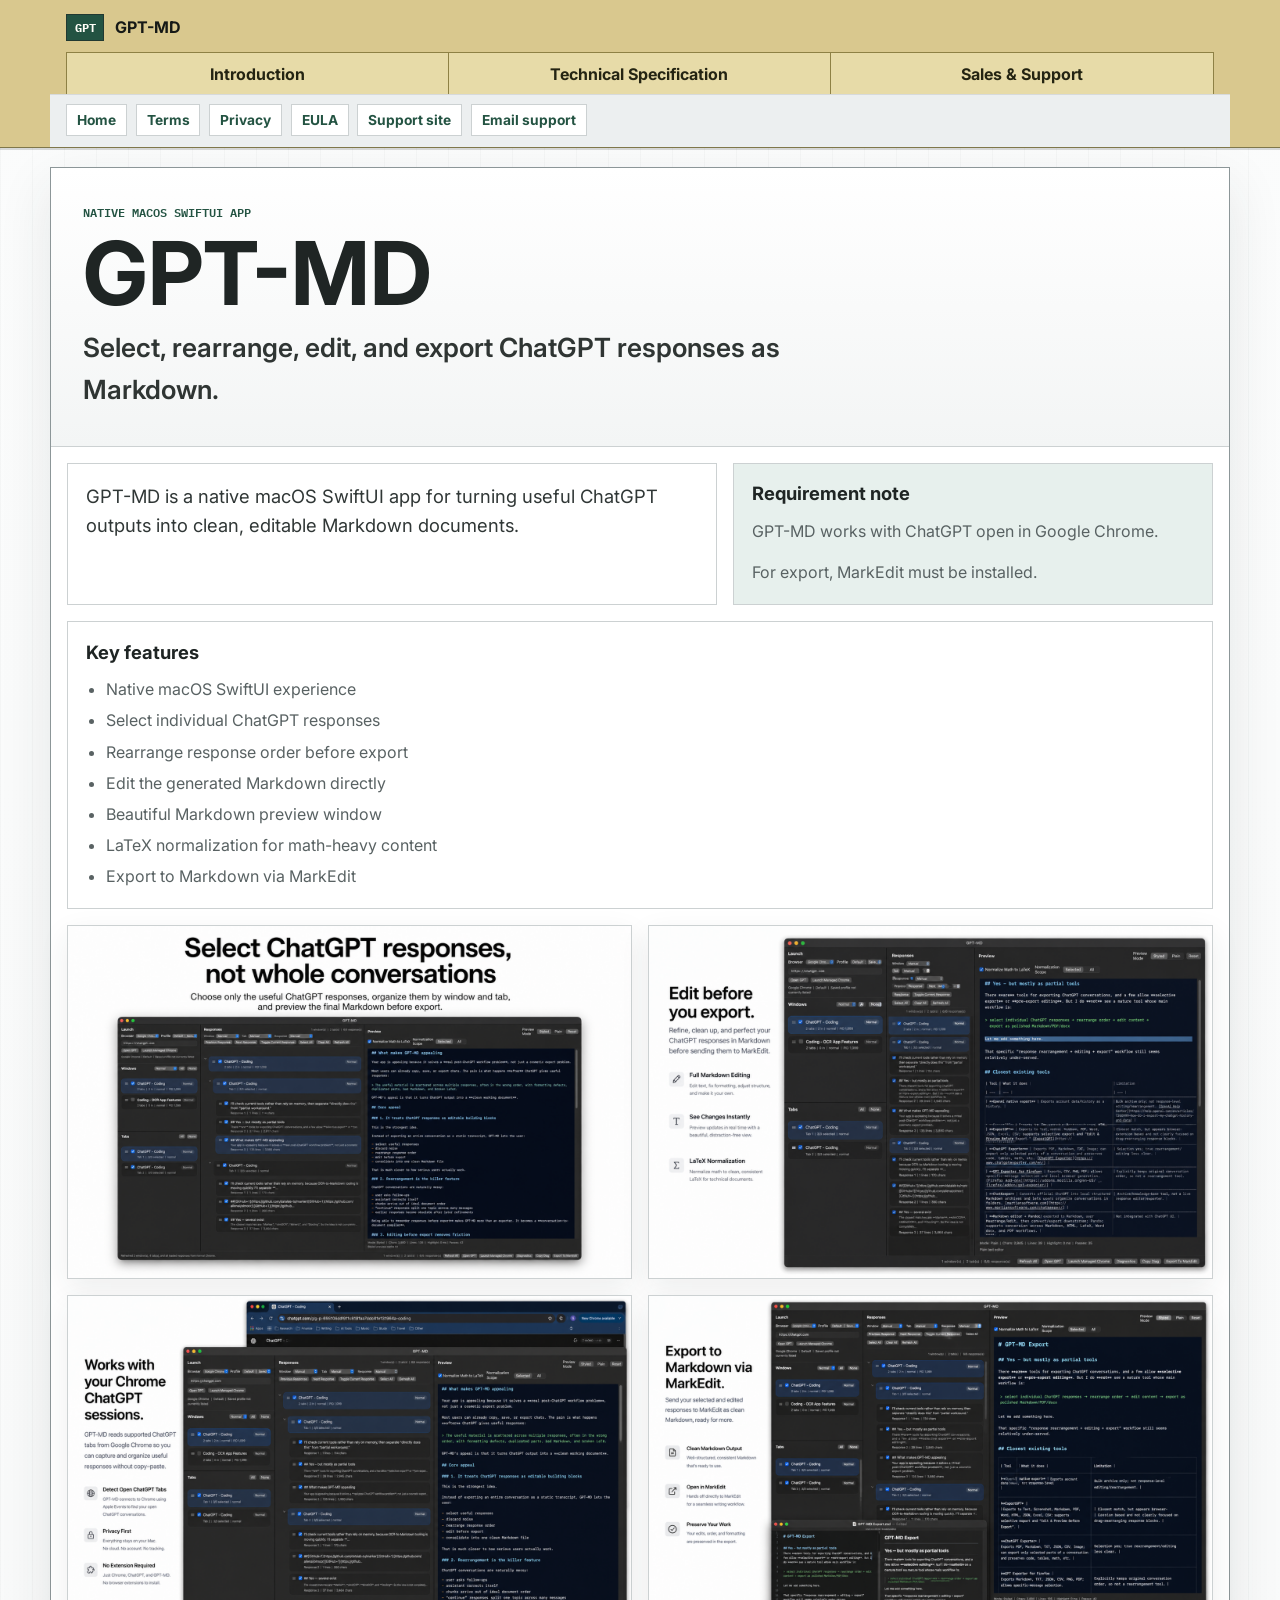
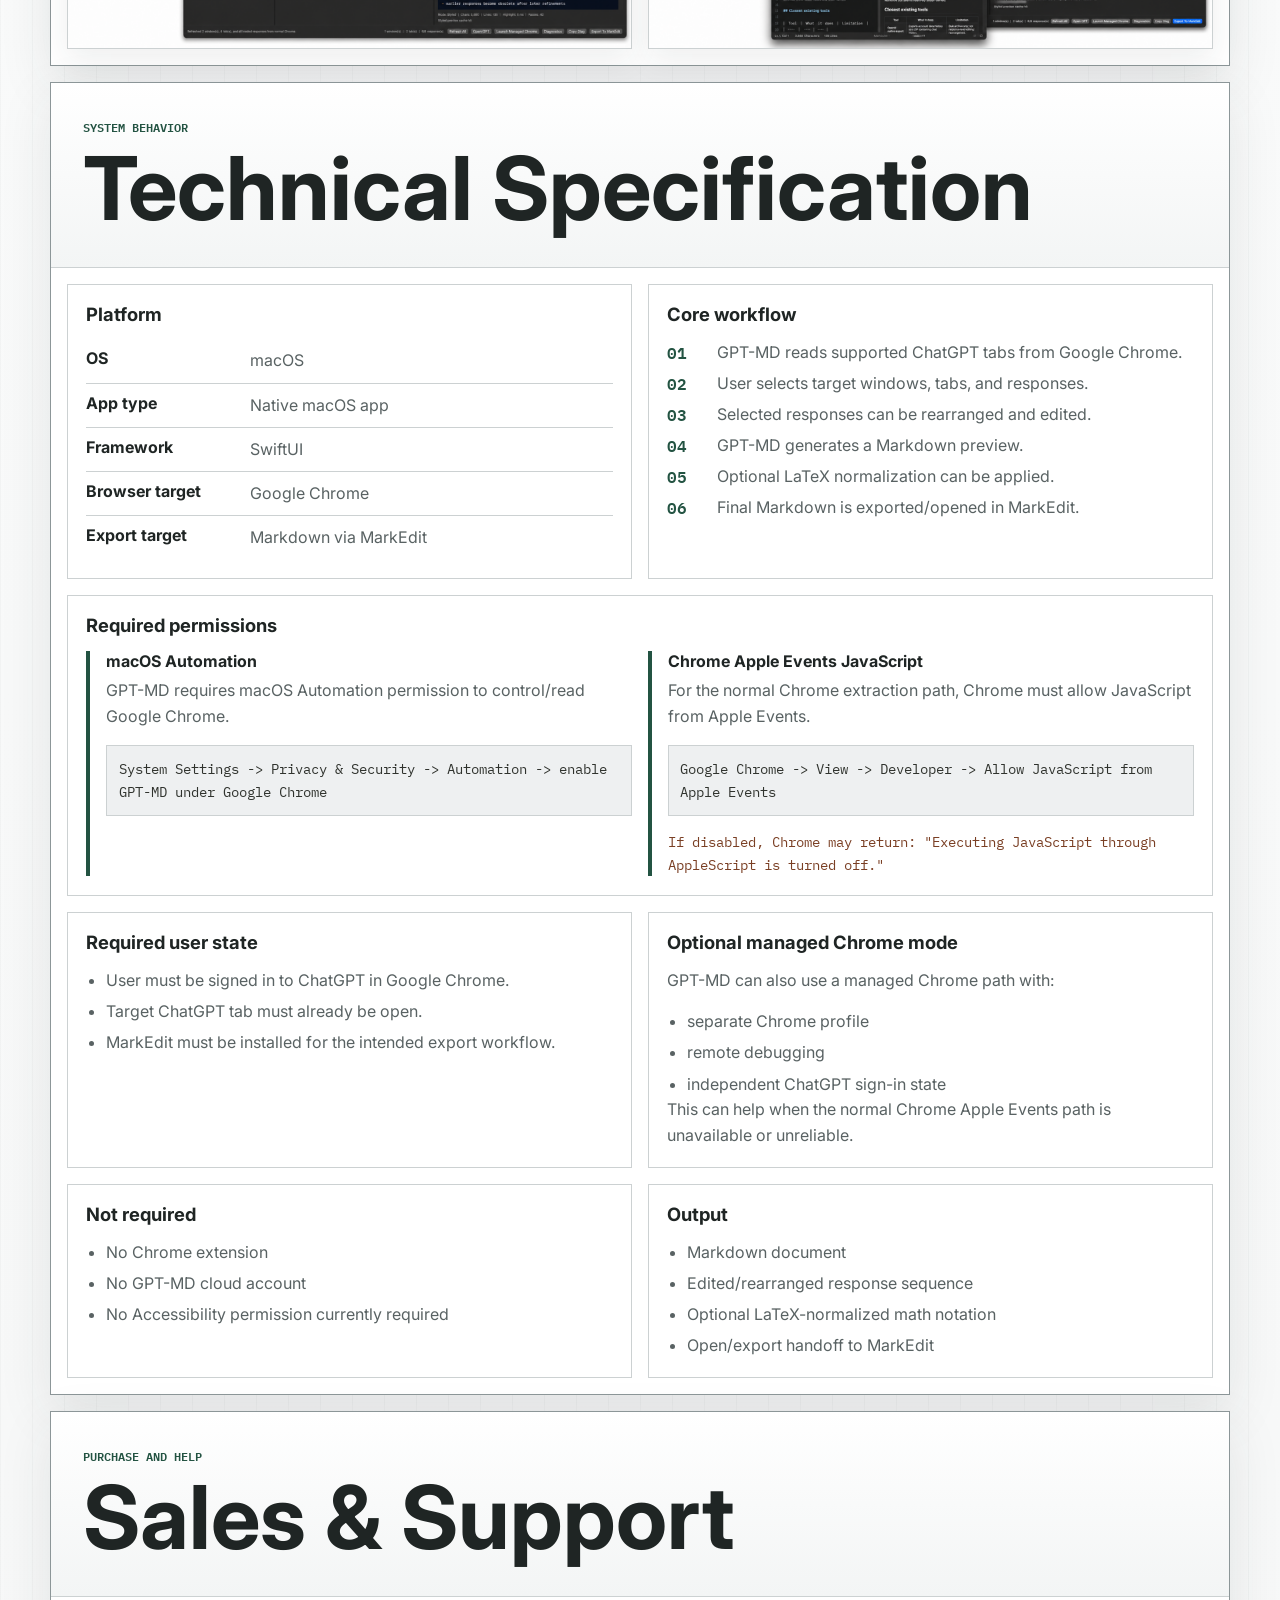
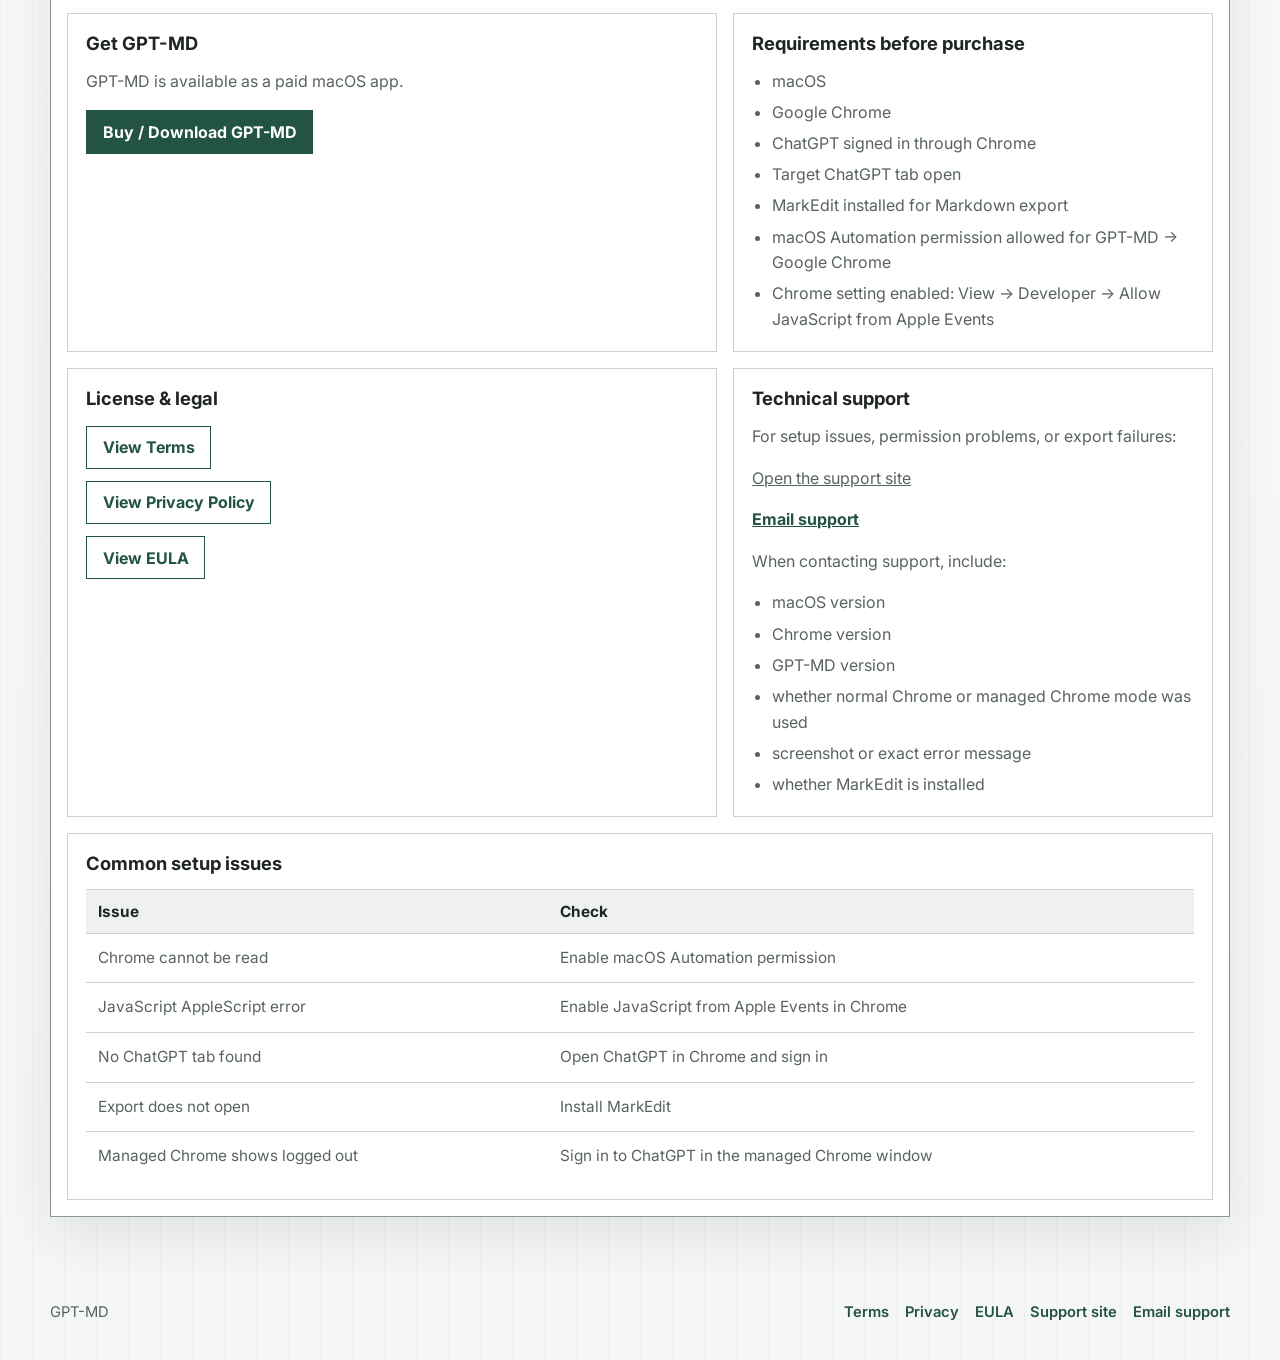
==== index.html @ e32ceebc "Hide support email text and link support site" ====
<!doctype html>
<html lang="en">
<head>
  <meta charset="utf-8">
  <meta name="viewport" content="width=device-width, initial-scale=1">
  <title>GPT-MD | ChatGPT responses to Markdown</title>
  <meta
    name="description"
    content="GPT-MD is a native macOS SwiftUI app for selecting, rearranging, editing, previewing, and exporting ChatGPT responses as Markdown."
  >
  <meta property="og:title" content="GPT-MD">
  <meta property="og:description" content="Select, rearrange, edit, and export ChatGPT responses as Markdown.">
  <meta property="og:type" content="website">
  <link rel="icon" type="image/png" href="./favicon.png?v=20260423a">
  <link rel="preconnect" href="https://fonts.googleapis.com">
  <link rel="preconnect" href="https://fonts.gstatic.com" crossorigin>
  <link
    href="https://fonts.googleapis.com/css2?family=IBM+Plex+Mono:wght@400;500;600&family=Inter:wght@400;500;600;700&display=swap"
    rel="stylesheet"
  >
  <link rel="stylesheet" href="./site.css">
</head>
<body>
  <a class="skip-link" href="#content">Skip to content</a>

  <header class="site-header">
    <a class="brand" href="./index.html" target="_blank" rel="noreferrer" aria-label="GPT-MD home">
      <span class="brand-mark">GPT</span>
      <span>GPT-MD</span>
    </a>
    <nav class="tabs" aria-label="Primary">
      <a href="#introduction">Introduction</a>
      <a href="#technical-specification">Technical Specification</a>
      <a href="#sales-support">Sales &amp; Support</a>
    </nav>
    <nav class="page-nav" aria-label="All pages">
      <a href="./index.html" target="_blank" rel="noreferrer">Home</a>
      <a href="./terms.html" target="_blank" rel="noreferrer">Terms</a>
      <a href="./privacy.html" target="_blank" rel="noreferrer">Privacy</a>
      <a href="./eula.html" target="_blank" rel="noreferrer">EULA</a>
      <a href="https://medschooloutsider-support.vercel.app" target="_blank" rel="noreferrer">Support site</a>
      <a href="mailto:worldpresident1030@gmail.com" target="_blank" rel="noreferrer">Email support</a>
    </nav>
  </header>

  <main id="content" class="catalog-shell">
    <section class="tab-panel intro-panel" id="introduction" aria-labelledby="intro-title">
      <div class="panel-header">
        <p class="kicker">Native macOS SwiftUI app</p>
        <h1 id="intro-title">GPT-MD</h1>
        <p class="subtitle">Select, rearrange, edit, and export ChatGPT responses as Markdown.</p>
      </div>

      <div class="intro-grid">
        <article class="summary-card">
          <p>
            GPT-MD is a native macOS SwiftUI app for turning useful ChatGPT outputs into clean,
            editable Markdown documents.
          </p>
        </article>

        <article class="requirements-card">
          <h2>Requirement note</h2>
          <p>GPT-MD works with ChatGPT open in Google Chrome.</p>
          <p>For export, MarkEdit must be installed.</p>
        </article>
      </div>

      <section class="feature-list" aria-label="Key features">
        <h2>Key features</h2>
        <ul>
          <li>Native macOS SwiftUI experience</li>
          <li>Select individual ChatGPT responses</li>
          <li>Rearrange response order before export</li>
          <li>Edit the generated Markdown directly</li>
          <li>Beautiful Markdown preview window</li>
          <li>LaTeX normalization for math-heavy content</li>
          <li>Export to Markdown via MarkEdit</li>
        </ul>
      </section>

      <section class="gallery-strip" aria-label="GPT-MD image gallery">
        <img src="./site-assets/gallery/gpt-md/01-select-chatgpt-responses.png" alt="GPT-MD selecting ChatGPT responses and previewing Markdown.">
        <img src="./site-assets/gallery/gpt-md/02-edit-before-export.png" alt="GPT-MD editing Markdown before export.">
        <img src="./site-assets/gallery/gpt-md/03-chrome-chatgpt-sessions.png" alt="GPT-MD working with Chrome ChatGPT sessions.">
        <img src="./site-assets/gallery/gpt-md/04-export-to-markedit.png" alt="GPT-MD exporting Markdown to MarkEdit.">
      </section>
    </section>

    <section class="tab-panel" id="technical-specification" aria-labelledby="spec-title">
      <div class="panel-header compact">
        <p class="kicker">System behavior</p>
        <h1 id="spec-title">Technical Specification</h1>
      </div>

      <div class="spec-layout">
        <section class="spec-box">
          <h2>Platform</h2>
          <dl class="spec-table">
            <div><dt>OS</dt><dd>macOS</dd></div>
            <div><dt>App type</dt><dd>Native macOS app</dd></div>
            <div><dt>Framework</dt><dd>SwiftUI</dd></div>
            <div><dt>Browser target</dt><dd>Google Chrome</dd></div>
            <div><dt>Export target</dt><dd>Markdown via MarkEdit</dd></div>
          </dl>
        </section>

        <section class="spec-box">
          <h2>Core workflow</h2>
          <ol class="numbered-list">
            <li>GPT-MD reads supported ChatGPT tabs from Google Chrome.</li>
            <li>User selects target windows, tabs, and responses.</li>
            <li>Selected responses can be rearranged and edited.</li>
            <li>GPT-MD generates a Markdown preview.</li>
            <li>Optional LaTeX normalization can be applied.</li>
            <li>Final Markdown is exported/opened in MarkEdit.</li>
          </ol>
        </section>

        <section class="spec-box wide">
          <h2>Required permissions</h2>
          <div class="permission-grid">
            <article>
              <h3>macOS Automation</h3>
              <p>GPT-MD requires macOS Automation permission to control/read Google Chrome.</p>
              <p class="path-line">System Settings -> Privacy &amp; Security -> Automation -> enable GPT-MD under Google Chrome</p>
            </article>
            <article>
              <h3>Chrome Apple Events JavaScript</h3>
              <p>For the normal Chrome extraction path, Chrome must allow JavaScript from Apple Events.</p>
              <p class="path-line">Google Chrome -> View -> Developer -> Allow JavaScript from Apple Events</p>
              <p class="error-line">If disabled, Chrome may return: "Executing JavaScript through AppleScript is turned off."</p>
            </article>
          </div>
        </section>

        <section class="spec-box">
          <h2>Required user state</h2>
          <ul>
            <li>User must be signed in to ChatGPT in Google Chrome.</li>
            <li>Target ChatGPT tab must already be open.</li>
            <li>MarkEdit must be installed for the intended export workflow.</li>
          </ul>
        </section>

        <section class="spec-box">
          <h2>Optional managed Chrome mode</h2>
          <p>GPT-MD can also use a managed Chrome path with:</p>
          <ul>
            <li>separate Chrome profile</li>
            <li>remote debugging</li>
            <li>independent ChatGPT sign-in state</li>
          </ul>
          <p>This can help when the normal Chrome Apple Events path is unavailable or unreliable.</p>
        </section>

        <section class="spec-box">
          <h2>Not required</h2>
          <ul>
            <li>No Chrome extension</li>
            <li>No GPT-MD cloud account</li>
            <li>No Accessibility permission currently required</li>
          </ul>
        </section>

        <section class="spec-box">
          <h2>Output</h2>
          <ul>
            <li>Markdown document</li>
            <li>Edited/rearranged response sequence</li>
            <li>Optional LaTeX-normalized math notation</li>
            <li>Open/export handoff to MarkEdit</li>
          </ul>
        </section>
      </div>
    </section>

    <section class="tab-panel" id="sales-support" aria-labelledby="sales-title">
      <div class="panel-header compact">
        <p class="kicker">Purchase and help</p>
        <h1 id="sales-title">Sales &amp; Support</h1>
      </div>

      <div class="sales-grid">
        <section class="spec-box purchase-box">
          <h2>Get GPT-MD</h2>
          <p>GPT-MD is available as a paid macOS app.</p>
          <a class="button" href="https://medout.lemonsqueezy.com/checkout/buy/40174261-ca0c-464d-b044-39bebae435b0" target="_blank" rel="noreferrer">Buy / Download GPT-MD</a>
        </section>

        <section class="spec-box">
          <h2>Requirements before purchase</h2>
          <ul>
            <li>macOS</li>
            <li>Google Chrome</li>
            <li>ChatGPT signed in through Chrome</li>
            <li>Target ChatGPT tab open</li>
            <li>MarkEdit installed for Markdown export</li>
            <li>macOS Automation permission allowed for GPT-MD -> Google Chrome</li>
            <li>Chrome setting enabled: View -> Developer -> Allow JavaScript from Apple Events</li>
          </ul>
        </section>

        <section class="spec-box legal-links">
          <h2>License &amp; legal</h2>
          <a class="button secondary" href="./terms.html" target="_blank" rel="noreferrer">View Terms</a>
          <a class="button secondary" href="./privacy.html" target="_blank" rel="noreferrer">View Privacy Policy</a>
          <a class="button secondary" href="./eula.html" target="_blank" rel="noreferrer">View EULA</a>
        </section>

        <section class="spec-box">
          <h2>Technical support</h2>
          <p>For setup issues, permission problems, or export failures:</p>
          <p><a href="https://medschooloutsider-support.vercel.app" target="_blank" rel="noreferrer">Open the support site</a></p>
          <p class="support-email"><a href="mailto:worldpresident1030@gmail.com" target="_blank" rel="noreferrer">Email support</a></p>
          <p>When contacting support, include:</p>
          <ul>
            <li>macOS version</li>
            <li>Chrome version</li>
            <li>GPT-MD version</li>
            <li>whether normal Chrome or managed Chrome mode was used</li>
            <li>screenshot or exact error message</li>
            <li>whether MarkEdit is installed</li>
          </ul>
        </section>
      </div>

      <section class="setup-table-wrap" aria-label="Common setup issues">
        <h2>Common setup issues</h2>
        <table class="setup-table">
          <thead>
            <tr>
              <th>Issue</th>
              <th>Check</th>
            </tr>
          </thead>
          <tbody>
            <tr>
              <td>Chrome cannot be read</td>
              <td>Enable macOS Automation permission</td>
            </tr>
            <tr>
              <td>JavaScript AppleScript error</td>
              <td>Enable JavaScript from Apple Events in Chrome</td>
            </tr>
            <tr>
              <td>No ChatGPT tab found</td>
              <td>Open ChatGPT in Chrome and sign in</td>
            </tr>
            <tr>
              <td>Export does not open</td>
              <td>Install MarkEdit</td>
            </tr>
            <tr>
              <td>Managed Chrome shows logged out</td>
              <td>Sign in to ChatGPT in the managed Chrome window</td>
            </tr>
          </tbody>
        </table>
      </section>
    </section>
  </main>

  <footer class="site-footer">
    <span>GPT-MD</span>
    <nav aria-label="Legal">
      <a href="./terms.html" target="_blank" rel="noreferrer">Terms</a>
      <a href="./privacy.html" target="_blank" rel="noreferrer">Privacy</a>
      <a href="./eula.html" target="_blank" rel="noreferrer">EULA</a>
      <a href="https://medschooloutsider-support.vercel.app" target="_blank" rel="noreferrer">Support site</a>
      <a href="mailto:worldpresident1030@gmail.com" target="_blank" rel="noreferrer">Email support</a>
    </nav>
  </footer>
</body>
</html>
---- site.css ----
:root {
  --page: #f5f6f6;
  --paper: #ffffff;
  --ink: #1f2524;
  --muted: #596263;
  --rule: #ccd1d2;
  --rule-dark: #8c9698;
  --tab: #d9c88e;
  --tab-dark: #b79c3b;
  --green: #235342;
  --green-soft: #e7f0ed;
  --steel: #eef0f1;
  --warning: #7a3f24;
  --shadow: 0 18px 50px rgba(38, 46, 48, 0.1);
  --content: 1180px;
}

* {
  box-sizing: border-box;
}

html {
  scroll-behavior: smooth;
}

body {
  margin: 0;
  color: var(--ink);
  font-family: "Inter", -apple-system, BlinkMacSystemFont, "Segoe UI", sans-serif;
  background:
    linear-gradient(90deg, rgba(31, 37, 36, 0.028) 1px, transparent 1px),
    linear-gradient(180deg, #fbfcfc 0%, var(--page) 100%);
  background-size: 32px 32px, auto;
}

a {
  color: inherit;
}

.skip-link {
  position: absolute;
  left: 1rem;
  top: -4rem;
  z-index: 30;
  padding: 0.7rem 1rem;
  background: var(--ink);
  color: white;
}

.skip-link:focus {
  top: 1rem;
}

.site-header {
  position: sticky;
  top: 0;
  z-index: 20;
  border-bottom: 1px solid #7f774a;
  background: var(--tab);
  box-shadow: 0 2px 0 rgba(31, 37, 36, 0.16);
}

.brand {
  display: flex;
  align-items: center;
  gap: 0.65rem;
  width: min(100%, var(--content));
  margin: 0 auto;
  padding: 0.85rem 1rem 0.7rem;
  color: #161916;
  font-weight: 700;
  text-decoration: none;
}

.brand-mark {
  display: inline-flex;
  align-items: center;
  justify-content: center;
  width: 2.4rem;
  height: 1.7rem;
  border: 1px solid rgba(31, 37, 36, 0.55);
  background: var(--green);
  color: #fffef8;
  font-family: "IBM Plex Mono", monospace;
  font-size: 0.78rem;
}

.tabs {
  display: grid;
  grid-template-columns: repeat(3, minmax(0, 1fr));
  width: min(100%, var(--content));
  margin: 0 auto;
  padding: 0 1rem;
}

.tabs a {
  display: flex;
  align-items: center;
  justify-content: center;
  min-height: 2.65rem;
  border: 1px solid #8e8145;
  border-bottom: 0;
  background: #e7dba8;
  color: #242412;
  font-weight: 700;
  text-align: center;
  text-decoration: none;
  transition: background-color 140ms ease, color 140ms ease;
}

.tabs a + a {
  border-left: 0;
}

.tabs a:hover,
.tabs a:focus-visible {
  background: #fff7c7;
  outline: 2px solid var(--green);
  outline-offset: -2px;
}

.catalog-shell {
  width: min(calc(100% - 2rem), var(--content));
  margin: 1.2rem auto 0;
  padding-bottom: 3rem;
}

.tab-panel {
  scroll-margin-top: 7.5rem;
  margin-bottom: 1rem;
  border: 1px solid var(--rule-dark);
  background: var(--paper);
  box-shadow: var(--shadow);
}

.panel-header {
  padding: 2.2rem 2rem;
  border-bottom: 1px solid var(--rule);
  background: linear-gradient(180deg, #ffffff 0%, #f3f5f5 100%);
}

.panel-header.compact {
  padding-bottom: 1.6rem;
}

.kicker,
.path-line,
.error-line {
  font-family: "IBM Plex Mono", monospace;
}

.kicker {
  margin: 0 0 0.55rem;
  color: var(--green);
  font-size: 0.78rem;
  font-weight: 600;
  text-transform: uppercase;
}

h1,
h2,
h3,
p {
  margin-top: 0;
}

h1 {
  margin-bottom: 0.65rem;
  font-size: clamp(2.45rem, 7vw, 5.5rem);
  line-height: 0.95;
  letter-spacing: 0;
}

h2 {
  margin-bottom: 0.85rem;
  font-size: 1.15rem;
  line-height: 1.25;
}

h3 {
  margin-bottom: 0.45rem;
  font-size: 1rem;
}

p,
li,
dd,
td {
  color: var(--muted);
  line-height: 1.6;
}

.subtitle {
  max-width: 760px;
  margin: 0;
  color: #2f3533;
  font-size: clamp(1.1rem, 2.4vw, 1.65rem);
  font-weight: 600;
}

.intro-grid,
.sales-grid {
  display: grid;
  grid-template-columns: minmax(0, 1.15fr) minmax(300px, 0.85fr);
  gap: 1rem;
  padding: 1rem;
}

.summary-card,
.requirements-card,
.spec-box,
.setup-table-wrap,
.feature-list {
  border: 1px solid var(--rule);
  background: #ffffff;
  padding: 1.15rem;
}

.summary-card p {
  max-width: 680px;
  margin-bottom: 0;
  color: #303736;
  font-size: 1.15rem;
}

.requirements-card {
  background: var(--green-soft);
}

.requirements-card p:last-child,
.spec-box p:last-child {
  margin-bottom: 0;
}

.feature-list {
  margin: 0 1rem 1rem;
}

.gallery-strip {
  display: grid;
  grid-template-columns: repeat(2, minmax(0, 1fr));
  gap: 1rem;
  padding: 0 1rem 1rem;
}

.gallery-strip img {
  display: block;
  width: 100%;
  border: 1px solid var(--rule);
  background: #ffffff;
  box-shadow: 0 10px 28px rgba(38, 46, 48, 0.08);
}

ul,
ol {
  margin: 0;
  padding-left: 1.25rem;
}

li + li {
  margin-top: 0.35rem;
}

.spec-layout {
  display: grid;
  grid-template-columns: repeat(2, minmax(0, 1fr));
  gap: 1rem;
  padding: 1rem;
}

.spec-box.wide {
  grid-column: 1 / -1;
}

.spec-table {
  margin: 0;
}

.spec-table div {
  display: grid;
  grid-template-columns: minmax(120px, 0.45fr) minmax(0, 1fr);
  border-top: 1px solid var(--rule);
}

.spec-table div:first-child {
  border-top: 0;
}

.spec-table dt,
.spec-table dd {
  margin: 0;
  padding: 0.55rem 0;
}

.spec-table dt {
  color: var(--ink);
  font-weight: 700;
}

.numbered-list {
  counter-reset: workflow;
  list-style: none;
  padding: 0;
}

.numbered-list li {
  counter-increment: workflow;
  display: grid;
  grid-template-columns: 2.4rem minmax(0, 1fr);
  gap: 0.7rem;
  align-items: start;
}

.numbered-list li::before {
  content: counter(workflow, decimal-leading-zero);
  color: var(--green);
  font-family: "IBM Plex Mono", monospace;
  font-weight: 600;
}

.permission-grid {
  display: grid;
  grid-template-columns: repeat(2, minmax(0, 1fr));
  gap: 1rem;
}

.permission-grid article {
  border-left: 4px solid var(--green);
  padding-left: 1rem;
}

.path-line {
  padding: 0.7rem;
  border: 1px solid var(--rule);
  background: var(--steel);
  color: #30332e;
  font-size: 0.9rem;
}

.error-line {
  color: var(--warning);
  font-size: 0.9rem;
}

.button {
  display: inline-flex;
  align-items: center;
  justify-content: center;
  min-height: 2.7rem;
  padding: 0.65rem 0.95rem;
  border: 1px solid var(--green);
  background: var(--green);
  color: white;
  font-weight: 700;
  text-decoration: none;
  transition: transform 140ms ease, background-color 140ms ease;
}

.button:hover,
.button:focus-visible {
  transform: translateY(-1px);
  background: #17372c;
  outline: 2px solid var(--tab-dark);
  outline-offset: 2px;
}

.button.secondary {
  background: #ffffff;
  color: var(--green);
}

.legal-links {
  display: flex;
  flex-direction: column;
  gap: 0.75rem;
  align-items: flex-start;
}

.legal-links h2 {
  margin-bottom: 0.2rem;
}

.support-email a {
  color: var(--green);
  font-weight: 700;
}

.setup-table-wrap {
  margin: 0 1rem 1rem;
  overflow-x: auto;
}

.setup-table {
  width: 100%;
  border-collapse: collapse;
  font-size: 0.96rem;
}

.setup-table th,
.setup-table td {
  padding: 0.75rem;
  border-top: 1px solid var(--rule);
  text-align: left;
  vertical-align: top;
}

.setup-table th {
  color: var(--ink);
  background: var(--steel);
  font-weight: 700;
}

.site-footer {
  display: flex;
  justify-content: space-between;
  gap: 1rem;
  width: min(calc(100% - 2rem), var(--content));
  margin: 0 auto;
  padding: 1.4rem 0 2.4rem;
  color: var(--muted);
  font-size: 0.92rem;
}

.site-footer nav {
  display: flex;
  flex-wrap: wrap;
  gap: 1rem;
}

.site-footer a {
  color: var(--green);
  font-weight: 600;
  text-decoration: none;
}

.page-nav {
  display: flex;
  flex-wrap: wrap;
  gap: 0.55rem;
  width: min(100%, var(--content));
  margin: 0 auto;
  padding: 0.55rem 1rem 0.7rem;
  background: #eceff0;
  border-top: 1px solid rgba(31, 37, 36, 0.1);
}

.page-nav a {
  border: 1px solid var(--rule);
  background: #ffffff;
  color: var(--green);
  padding: 0.42rem 0.62rem;
  font-size: 0.86rem;
  font-weight: 700;
  text-decoration: none;
}

.page-nav a:hover,
.page-nav a:focus-visible {
  outline: 2px solid var(--green);
  outline-offset: 2px;
}

.legal-body {
  display: grid;
  gap: 1rem;
}

.legal-body article {
  border: 1px solid var(--rule);
  background: #ffffff;
  padding: 1rem;
}

.legal-body article h2 {
  border-bottom: 1px solid var(--rule);
  padding-bottom: 0.45rem;
}

.proof-hero {
  display: grid;
  grid-template-columns: minmax(0, 1fr) minmax(280px, 0.38fr);
  gap: 1rem;
}

.proof-panel {
  border: 1px solid var(--rule);
  background: var(--green-soft);
  padding: 1rem;
}

.section {
  width: min(calc(100% - 2rem), var(--content));
  margin: 1rem auto;
  border: 1px solid var(--rule-dark);
  background: var(--paper);
  padding: 1.25rem;
}

.section-heading {
  border-bottom: 1px solid var(--rule);
  margin-bottom: 1rem;
}

.two-column,
.feature-grid {
  display: grid;
  grid-template-columns: repeat(2, minmax(0, 1fr));
  gap: 1rem;
}

.feature-grid article {
  border: 1px solid var(--rule);
  background: #ffffff;
  padding: 1rem;
}

@media (max-width: 760px) {
  .brand {
    padding-inline: 0.8rem;
  }

  .tabs {
    grid-template-columns: 1fr;
    padding: 0;
  }

  .tabs a {
    border-left: 0;
    border-right: 0;
  }

  .catalog-shell,
  .site-footer {
    width: min(calc(100% - 1rem), var(--content));
  }

  .panel-header,
  .intro-grid,
  .spec-layout,
  .sales-grid {
    padding: 0.85rem;
  }

  .intro-grid,
  .spec-layout,
  .sales-grid,
  .permission-grid,
  .two-column,
  .feature-grid,
  .proof-hero {
    grid-template-columns: 1fr;
  }

  .spec-box.wide {
    grid-column: auto;
  }

  .feature-list,
  .gallery-strip,
  .setup-table-wrap {
    margin: 0 0.85rem 0.85rem;
  }

  .gallery-strip {
    grid-template-columns: 1fr;
    padding: 0 0.85rem 0.85rem;
  }

  .site-footer {
    flex-direction: column;
  }
}
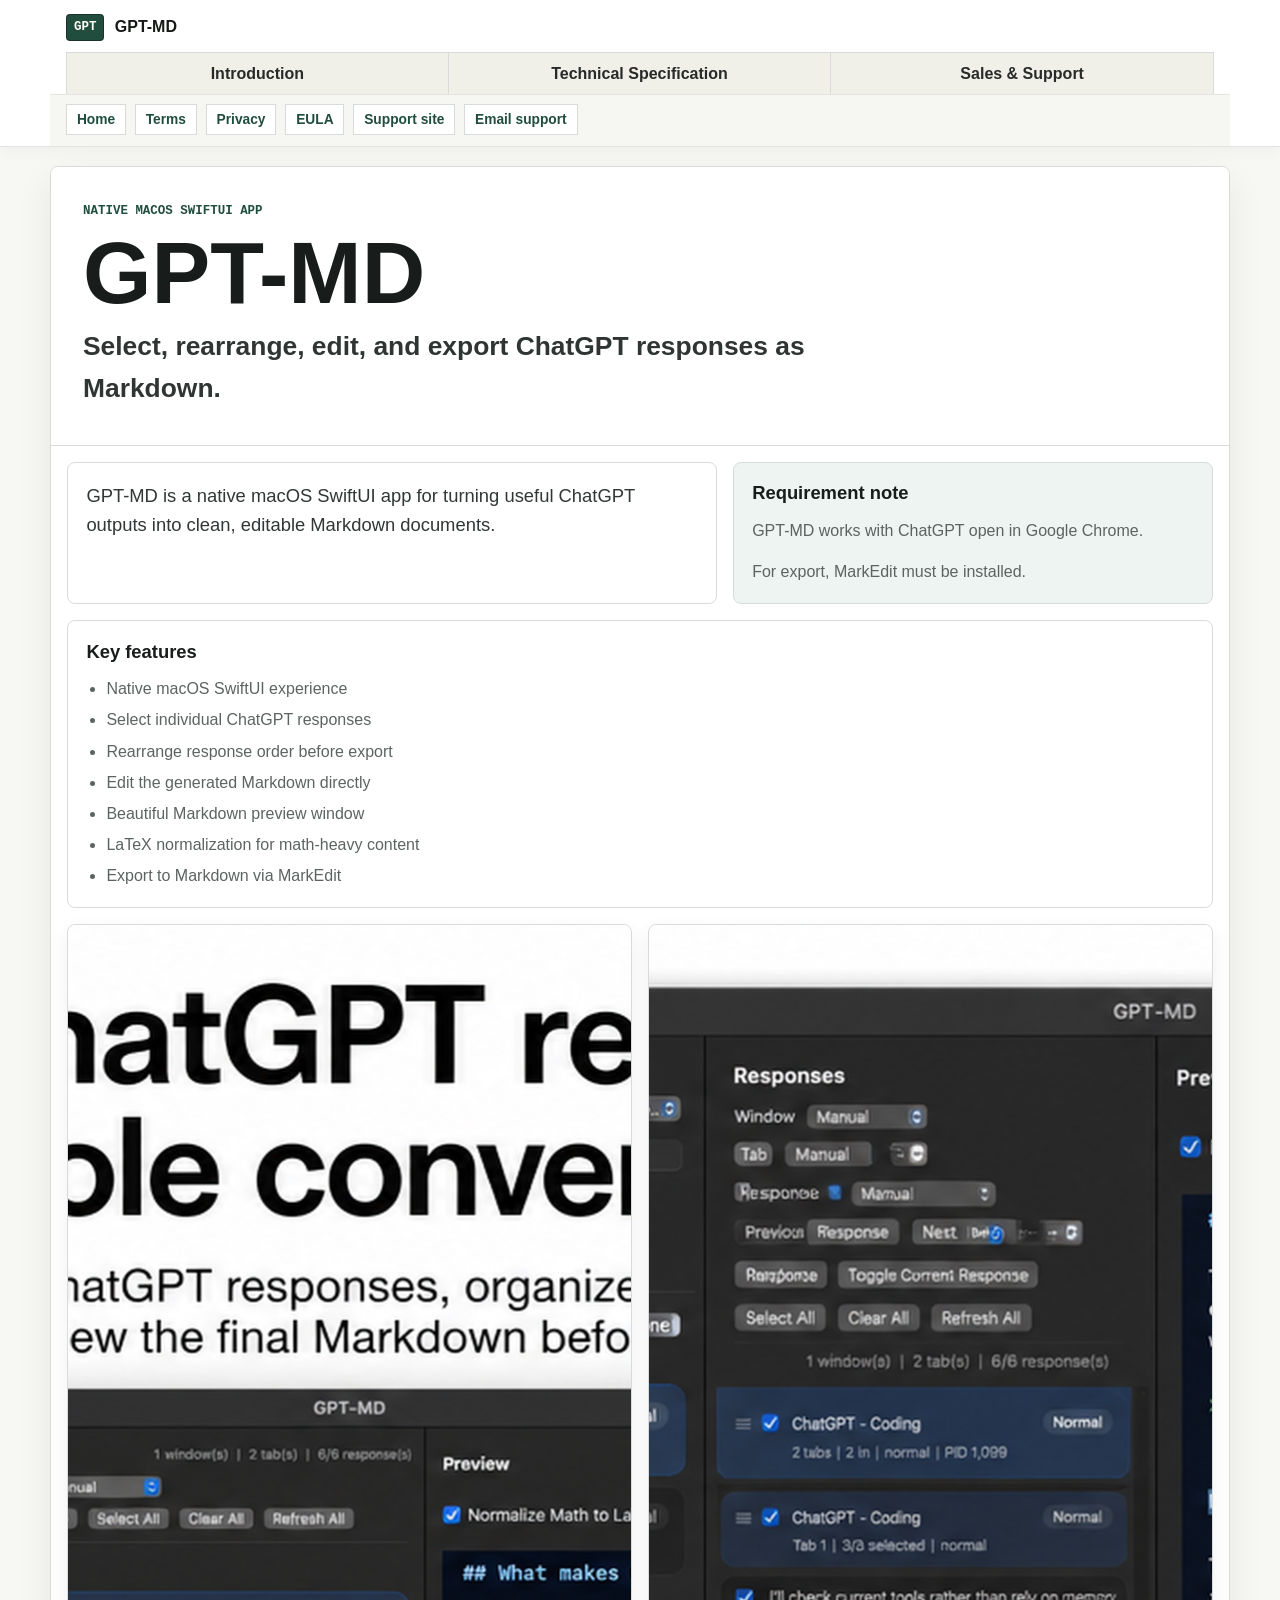
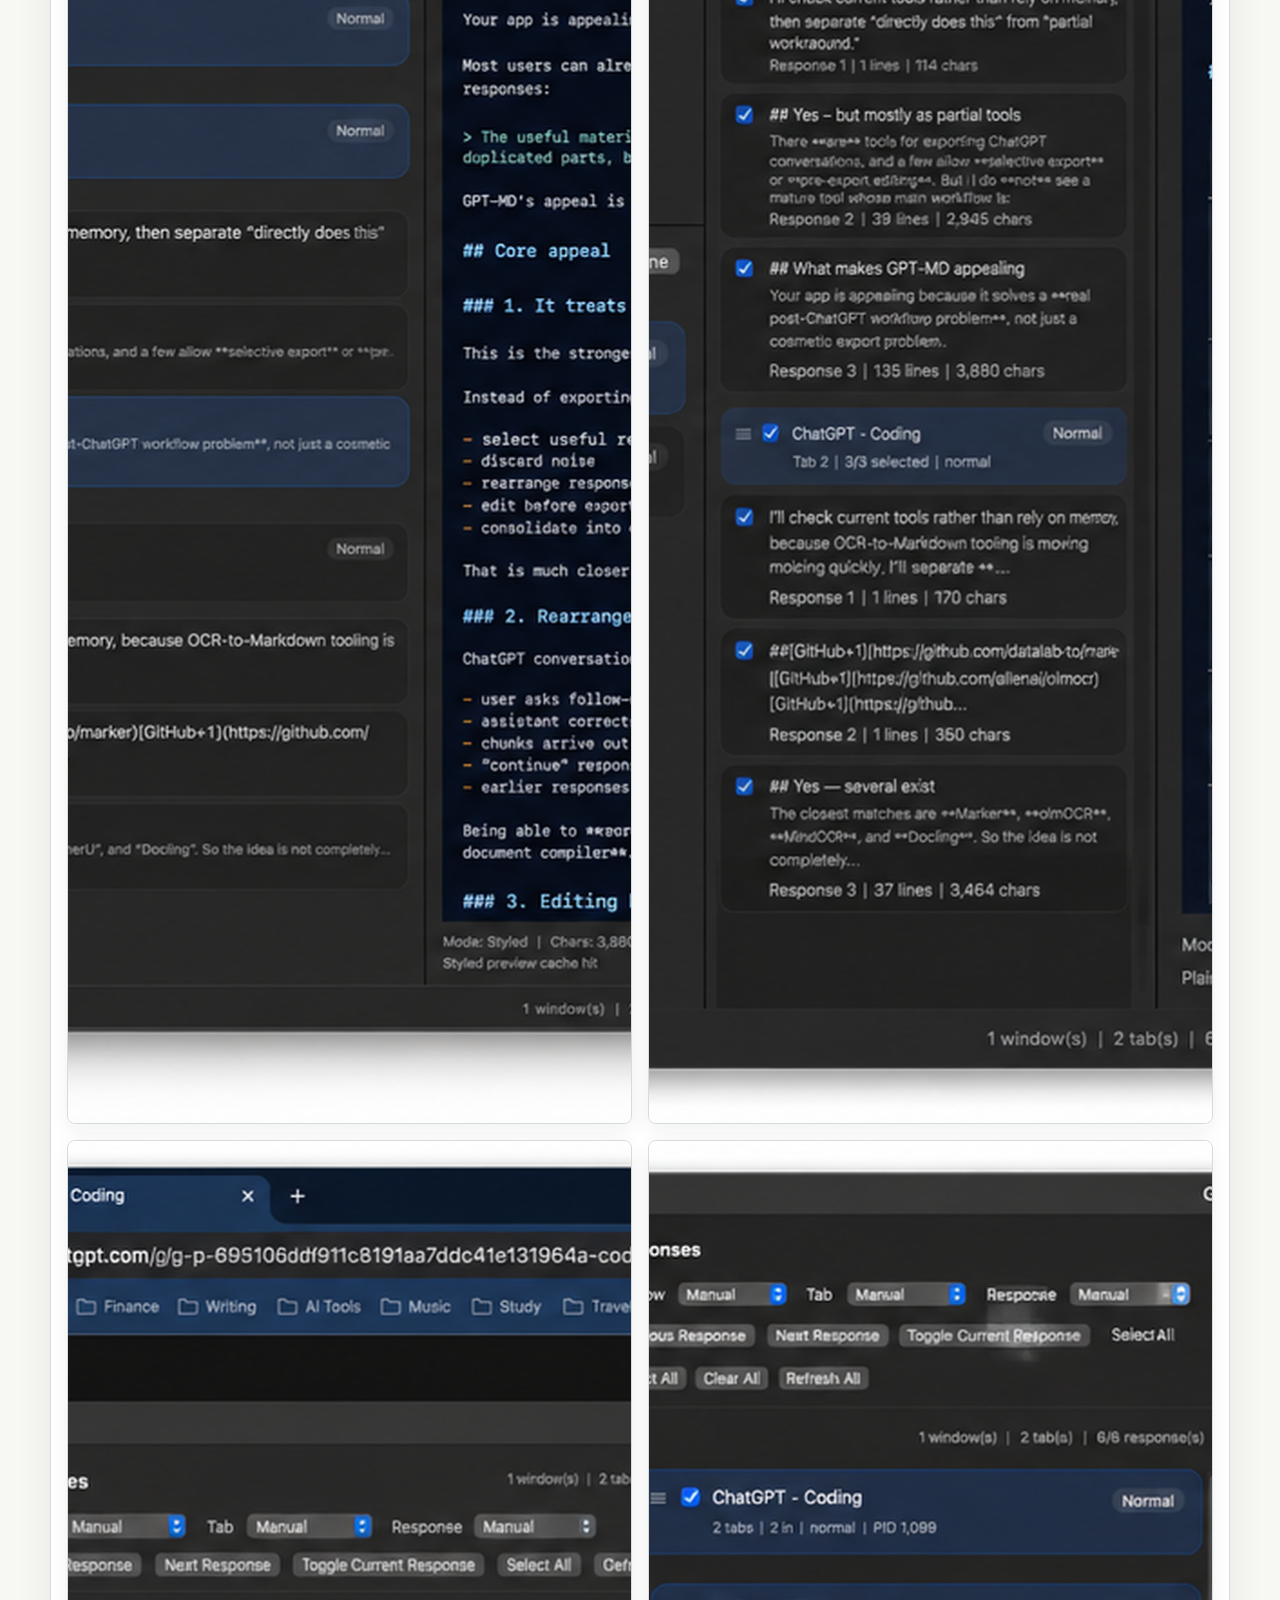
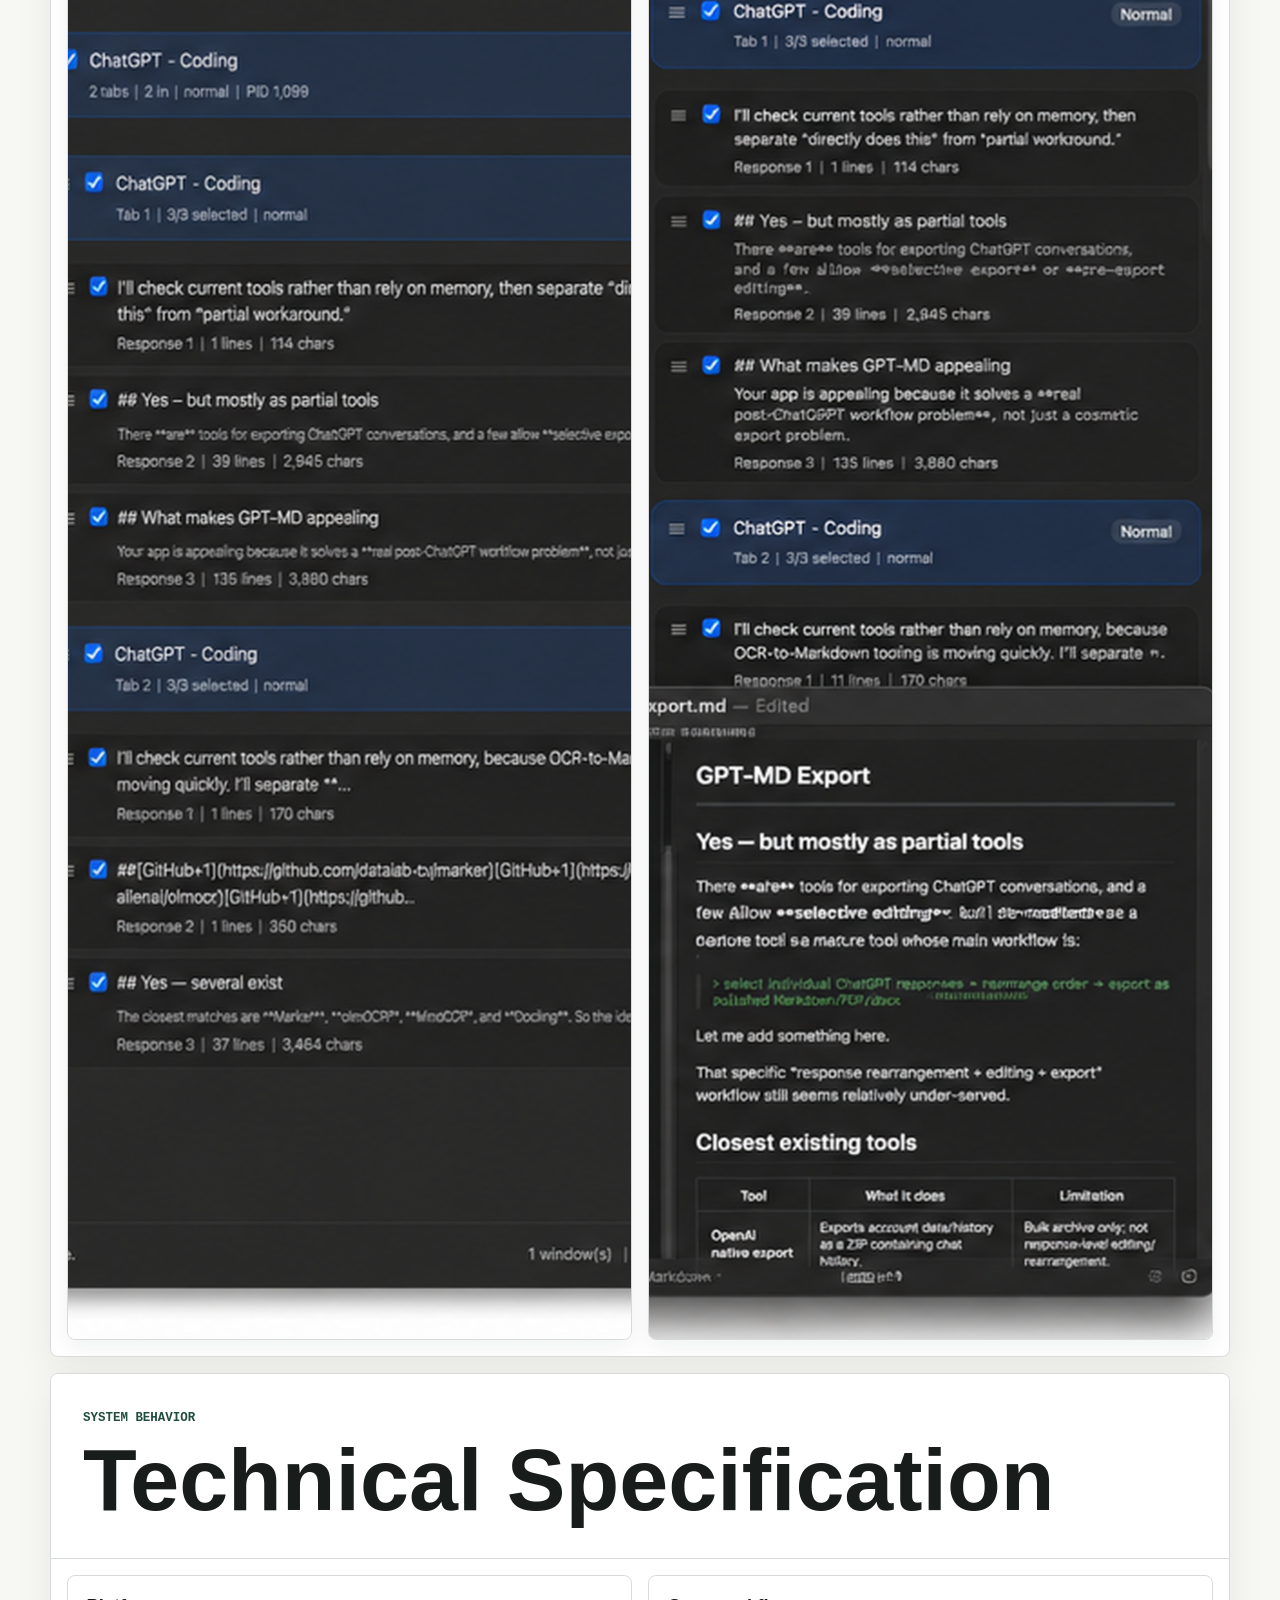
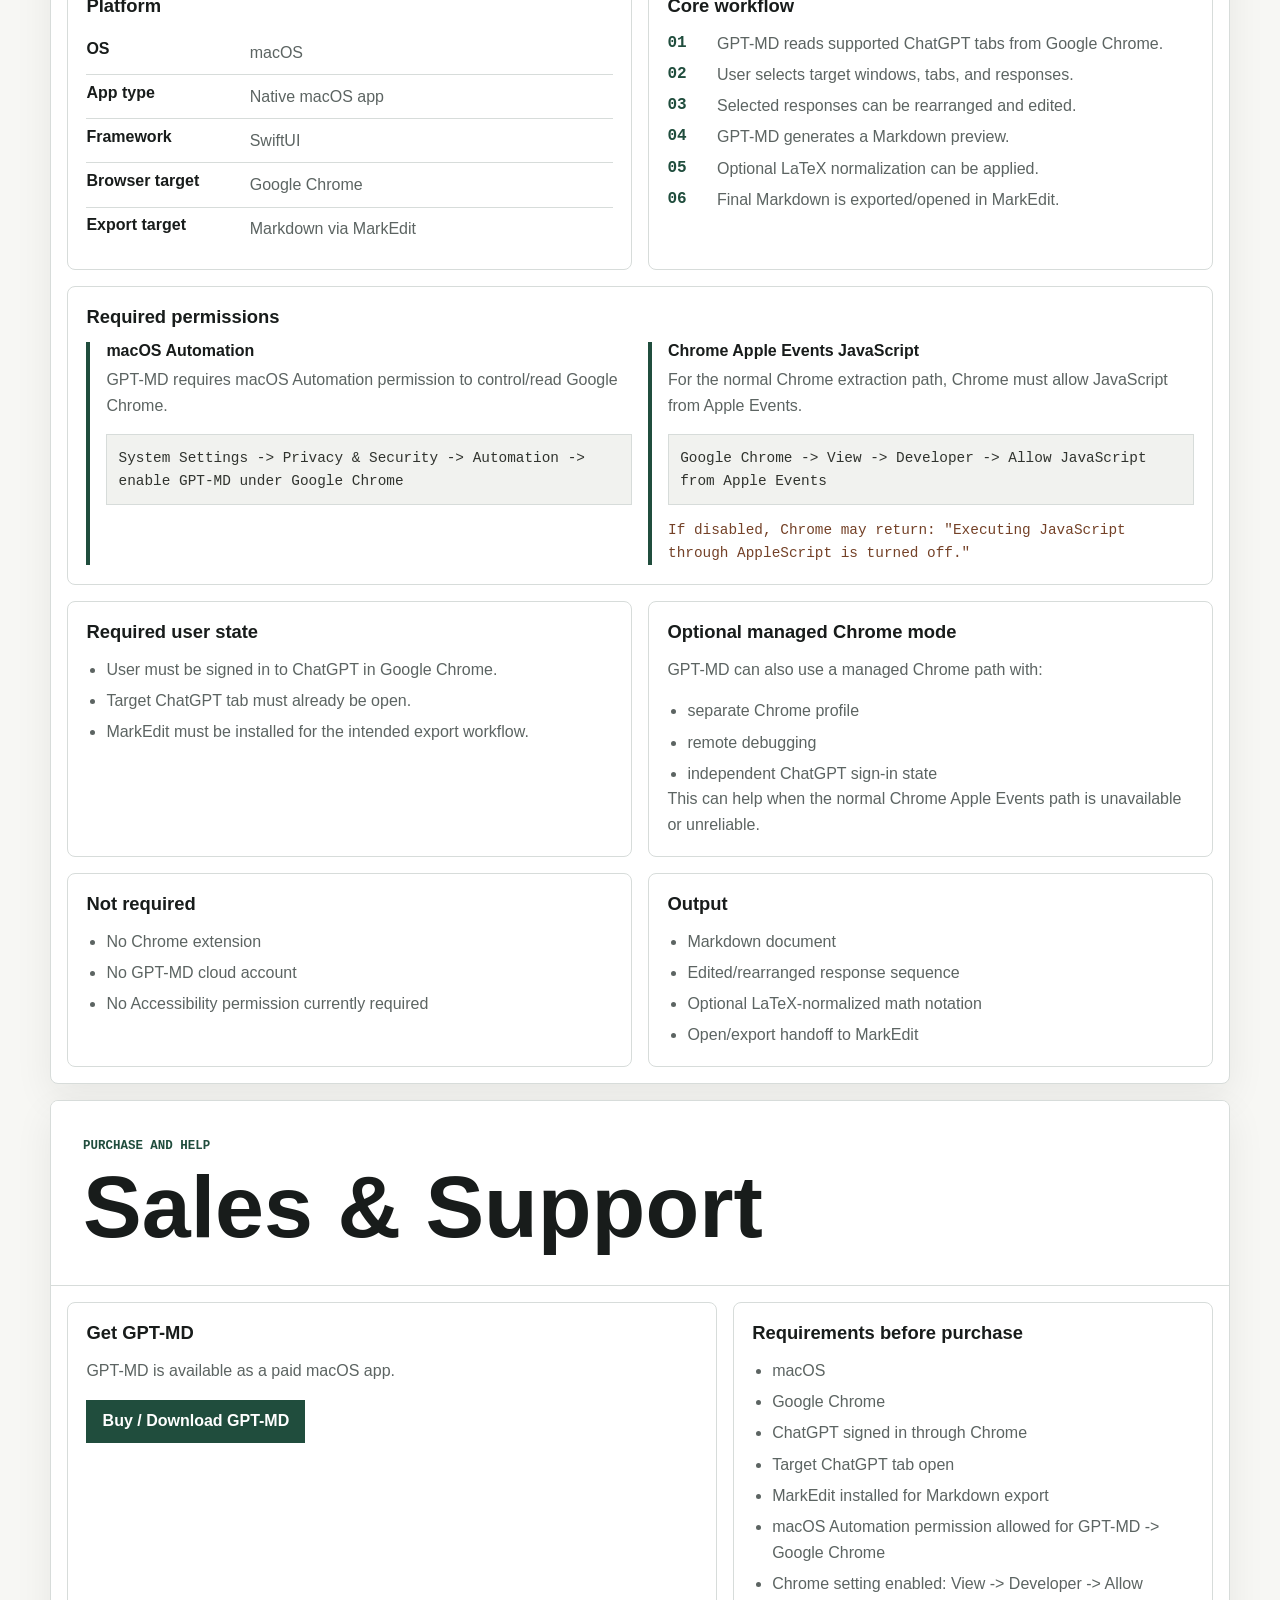
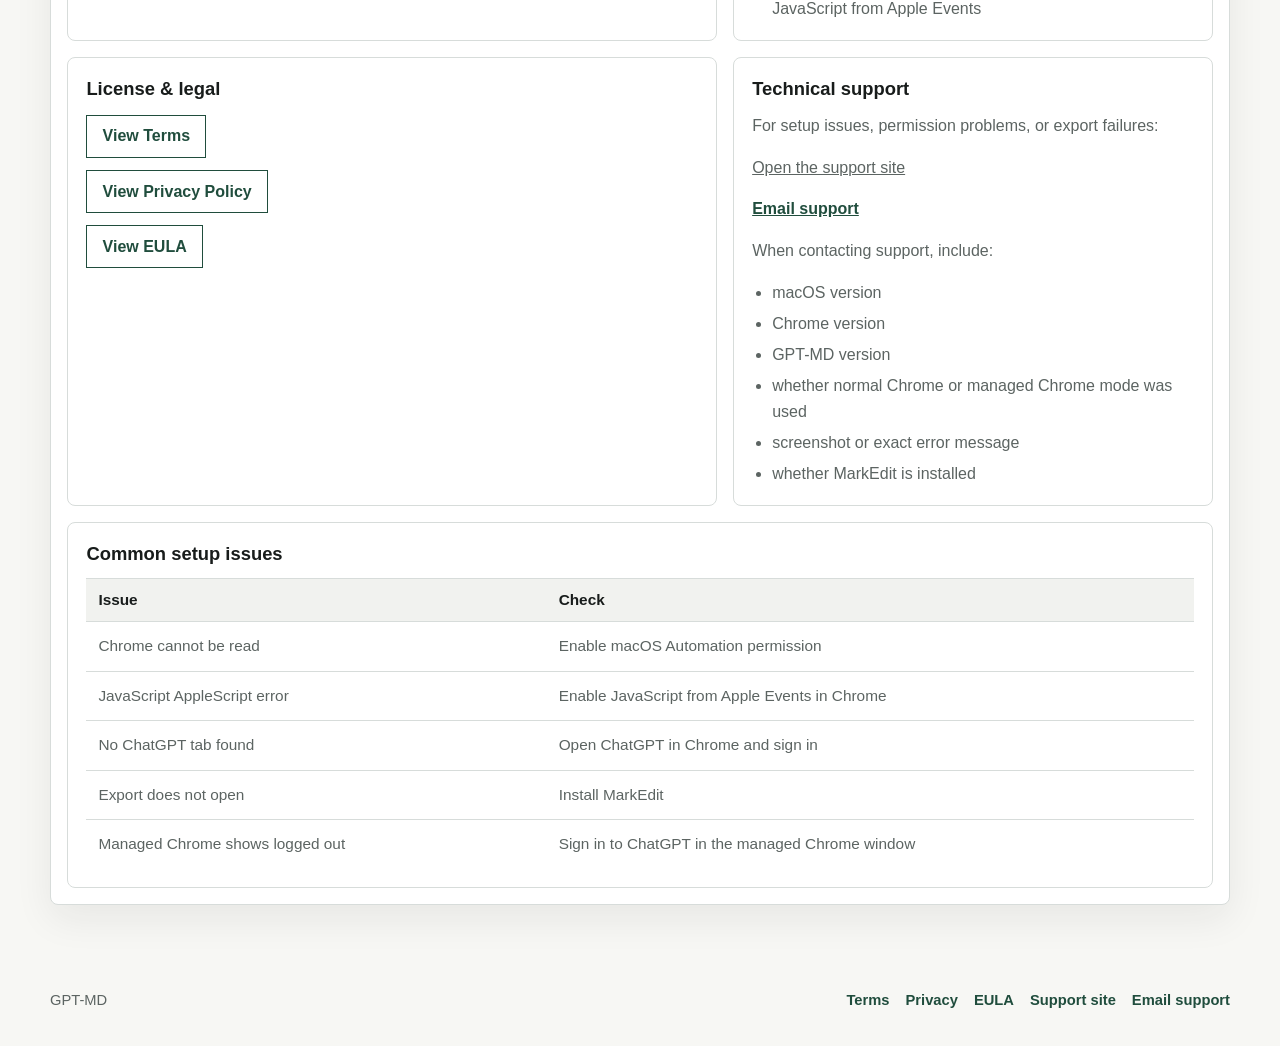
==== commit c9097444: "Polish GPT-MD public site" ====
--- a/index.html
+++ b/index.html
@@ -12,19 +12,13 @@
   <meta property="og:description" content="Select, rearrange, edit, and export ChatGPT responses as Markdown.">
   <meta property="og:type" content="website">
   <link rel="icon" type="image/png" href="./favicon.png?v=20260423a">
-  <link rel="preconnect" href="https://fonts.googleapis.com">
-  <link rel="preconnect" href="https://fonts.gstatic.com" crossorigin>
-  <link
-    href="https://fonts.googleapis.com/css2?family=IBM+Plex+Mono:wght@400;500;600&family=Inter:wght@400;500;600;700&display=swap"
-    rel="stylesheet"
-  >
   <link rel="stylesheet" href="./site.css">
 </head>
 <body>
   <a class="skip-link" href="#content">Skip to content</a>
 
   <header class="site-header">
-    <a class="brand" href="./index.html" target="_blank" rel="noreferrer" aria-label="GPT-MD home">
+    <a class="brand" href="./index.html" aria-label="GPT-MD home">
       <span class="brand-mark">GPT</span>
       <span>GPT-MD</span>
     </a>
@@ -34,10 +28,10 @@
       <a href="#sales-support">Sales &amp; Support</a>
     </nav>
     <nav class="page-nav" aria-label="All pages">
-      <a href="./index.html" target="_blank" rel="noreferrer">Home</a>
-      <a href="./terms.html" target="_blank" rel="noreferrer">Terms</a>
-      <a href="./privacy.html" target="_blank" rel="noreferrer">Privacy</a>
-      <a href="./eula.html" target="_blank" rel="noreferrer">EULA</a>
+      <a href="./index.html">Home</a>
+      <a href="./terms.html">Terms</a>
+      <a href="./privacy.html">Privacy</a>
+      <a href="./eula.html">EULA</a>
       <a href="https://medschooloutsider-support.vercel.app" target="_blank" rel="noreferrer">Support site</a>
       <a href="mailto:worldpresident1030@gmail.com" target="_blank" rel="noreferrer">Email support</a>
     </nav>
@@ -80,10 +74,10 @@
       </section>
 
       <section class="gallery-strip" aria-label="GPT-MD image gallery">
-        <img src="./site-assets/gallery/gpt-md/01-select-chatgpt-responses.png" alt="GPT-MD selecting ChatGPT responses and previewing Markdown.">
-        <img src="./site-assets/gallery/gpt-md/02-edit-before-export.png" alt="GPT-MD editing Markdown before export.">
-        <img src="./site-assets/gallery/gpt-md/03-chrome-chatgpt-sessions.png" alt="GPT-MD working with Chrome ChatGPT sessions.">
-        <img src="./site-assets/gallery/gpt-md/04-export-to-markedit.png" alt="GPT-MD exporting Markdown to MarkEdit.">
+        <img src="./site-assets/gallery/gpt-md/01-select-chatgpt-responses.png" width="2880" height="1800" loading="lazy" decoding="async" alt="GPT-MD selecting ChatGPT responses and previewing Markdown.">
+        <img src="./site-assets/gallery/gpt-md/02-edit-before-export.png" width="2880" height="1800" loading="lazy" decoding="async" alt="GPT-MD editing Markdown before export.">
+        <img src="./site-assets/gallery/gpt-md/03-chrome-chatgpt-sessions.png" width="2880" height="1800" loading="lazy" decoding="async" alt="GPT-MD working with Chrome ChatGPT sessions.">
+        <img src="./site-assets/gallery/gpt-md/04-export-to-markedit.png" width="2880" height="1800" loading="lazy" decoding="async" alt="GPT-MD exporting Markdown to MarkEdit.">
       </section>
     </section>
 
@@ -203,9 +197,9 @@
 
         <section class="spec-box legal-links">
           <h2>License &amp; legal</h2>
-          <a class="button secondary" href="./terms.html" target="_blank" rel="noreferrer">View Terms</a>
-          <a class="button secondary" href="./privacy.html" target="_blank" rel="noreferrer">View Privacy Policy</a>
-          <a class="button secondary" href="./eula.html" target="_blank" rel="noreferrer">View EULA</a>
+          <a class="button secondary" href="./terms.html">View Terms</a>
+          <a class="button secondary" href="./privacy.html">View Privacy Policy</a>
+          <a class="button secondary" href="./eula.html">View EULA</a>
         </section>
 
         <section class="spec-box">
@@ -264,9 +258,9 @@
   <footer class="site-footer">
     <span>GPT-MD</span>
     <nav aria-label="Legal">
-      <a href="./terms.html" target="_blank" rel="noreferrer">Terms</a>
-      <a href="./privacy.html" target="_blank" rel="noreferrer">Privacy</a>
-      <a href="./eula.html" target="_blank" rel="noreferrer">EULA</a>
+      <a href="./terms.html">Terms</a>
+      <a href="./privacy.html">Privacy</a>
+      <a href="./eula.html">EULA</a>
       <a href="https://medschooloutsider-support.vercel.app" target="_blank" rel="noreferrer">Support site</a>
       <a href="mailto:worldpresident1030@gmail.com" target="_blank" rel="noreferrer">Email support</a>
     </nav>
--- a/site.css
+++ b/site.css
@@ -1,17 +1,17 @@
 :root {
-  --page: #f5f6f6;
+  --page: #f7f7f4;
   --paper: #ffffff;
-  --ink: #1f2524;
-  --muted: #596263;
-  --rule: #ccd1d2;
-  --rule-dark: #8c9698;
-  --tab: #d9c88e;
-  --tab-dark: #b79c3b;
-  --green: #235342;
-  --green-soft: #e7f0ed;
-  --steel: #eef0f1;
-  --warning: #7a3f24;
-  --shadow: 0 18px 50px rgba(38, 46, 48, 0.1);
+  --ink: #181c1b;
+  --muted: #5c6462;
+  --rule: #d7dcda;
+  --rule-dark: #a9b1ae;
+  --tab: #f0efe8;
+  --tab-dark: #98936e;
+  --green: #204d3d;
+  --green-soft: #eef4f1;
+  --steel: #f1f2ef;
+  --warning: #744127;
+  --shadow: 0 14px 38px rgba(24, 28, 27, 0.07);
   --content: 1180px;
 }
 
@@ -26,11 +26,8 @@
 body {
   margin: 0;
   color: var(--ink);
-  font-family: "Inter", -apple-system, BlinkMacSystemFont, "Segoe UI", sans-serif;
-  background:
-    linear-gradient(90deg, rgba(31, 37, 36, 0.028) 1px, transparent 1px),
-    linear-gradient(180deg, #fbfcfc 0%, var(--page) 100%);
-  background-size: 32px 32px, auto;
+  font-family: -apple-system, BlinkMacSystemFont, "Segoe UI", sans-serif;
+  background: var(--page);
 }
 
 a {
@@ -55,9 +52,10 @@
   position: sticky;
   top: 0;
   z-index: 20;
-  border-bottom: 1px solid #7f774a;
-  background: var(--tab);
-  box-shadow: 0 2px 0 rgba(31, 37, 36, 0.16);
+  border-bottom: 1px solid rgba(24, 28, 27, 0.12);
+  background: rgba(255, 255, 255, 0.94);
+  box-shadow: 0 1px 18px rgba(24, 28, 27, 0.05);
+  backdrop-filter: blur(14px);
 }
 
 .brand {
@@ -78,11 +76,12 @@
   justify-content: center;
   width: 2.4rem;
   height: 1.7rem;
-  border: 1px solid rgba(31, 37, 36, 0.55);
+  border: 1px solid rgba(24, 28, 27, 0.55);
   background: var(--green);
   color: #fffef8;
-  font-family: "IBM Plex Mono", monospace;
+  font-family: ui-monospace, SFMono-Regular, Menlo, Consolas, monospace;
   font-size: 0.78rem;
+  border-radius: 4px;
 }
 
 .tabs {
@@ -98,11 +97,11 @@
   align-items: center;
   justify-content: center;
   min-height: 2.65rem;
-  border: 1px solid #8e8145;
+  border: 1px solid var(--rule);
   border-bottom: 0;
-  background: #e7dba8;
-  color: #242412;
-  font-weight: 700;
+  background: var(--tab);
+  color: #272a28;
+  font-weight: 650;
   text-align: center;
   text-decoration: none;
   transition: background-color 140ms ease, color 140ms ease;
@@ -114,7 +113,7 @@
 
 .tabs a:hover,
 .tabs a:focus-visible {
-  background: #fff7c7;
+  background: #ffffff;
   outline: 2px solid var(--green);
   outline-offset: -2px;
 }
@@ -128,15 +127,17 @@
 .tab-panel {
   scroll-margin-top: 7.5rem;
   margin-bottom: 1rem;
-  border: 1px solid var(--rule-dark);
+  border: 1px solid var(--rule);
   background: var(--paper);
   box-shadow: var(--shadow);
+  border-radius: 8px;
+  overflow: hidden;
 }
 
 .panel-header {
   padding: 2.2rem 2rem;
   border-bottom: 1px solid var(--rule);
-  background: linear-gradient(180deg, #ffffff 0%, #f3f5f5 100%);
+  background: #ffffff;
 }
 
 .panel-header.compact {
@@ -146,7 +147,7 @@
 .kicker,
 .path-line,
 .error-line {
-  font-family: "IBM Plex Mono", monospace;
+  font-family: ui-monospace, SFMono-Regular, Menlo, Consolas, monospace;
 }
 
 .kicker {
@@ -214,6 +215,7 @@
   border: 1px solid var(--rule);
   background: #ffffff;
   padding: 1.15rem;
+  border-radius: 8px;
 }
 
 .summary-card p {
@@ -246,9 +248,12 @@
 .gallery-strip img {
   display: block;
   width: 100%;
-  border: 1px solid var(--rule);
-  background: #ffffff;
-  box-shadow: 0 10px 28px rgba(38, 46, 48, 0.08);
+  aspect-ratio: 16 / 10;
+  object-fit: cover;
+  border: 1px solid var(--rule);
+  background: #ffffff;
+  box-shadow: 0 8px 22px rgba(24, 28, 27, 0.06);
+  border-radius: 8px;
 }
 
 ul,
@@ -314,7 +319,7 @@
 .numbered-list li::before {
   content: counter(workflow, decimal-leading-zero);
   color: var(--green);
-  font-family: "IBM Plex Mono", monospace;
+  font-family: ui-monospace, SFMono-Regular, Menlo, Consolas, monospace;
   font-weight: 600;
 }
 
@@ -369,6 +374,25 @@
   color: var(--green);
 }
 
+.site-nav {
+  display: flex;
+  flex-wrap: wrap;
+  gap: 0.55rem;
+  width: min(100%, var(--content));
+  margin: 0 auto;
+  padding: 0 1rem 0.8rem;
+}
+
+.site-nav a {
+  border: 1px solid var(--rule);
+  background: var(--tab);
+  color: var(--green);
+  padding: 0.42rem 0.62rem;
+  font-size: 0.86rem;
+  font-weight: 700;
+  text-decoration: none;
+}
+
 .legal-links {
   display: flex;
   flex-direction: column;
@@ -440,8 +464,8 @@
   width: min(100%, var(--content));
   margin: 0 auto;
   padding: 0.55rem 1rem 0.7rem;
-  background: #eceff0;
-  border-top: 1px solid rgba(31, 37, 36, 0.1);
+  background: #f6f6f2;
+  border-top: 1px solid rgba(24, 28, 27, 0.08);
 }
 
 .page-nav a {
@@ -469,6 +493,7 @@
   border: 1px solid var(--rule);
   background: #ffffff;
   padding: 1rem;
+  border-radius: 8px;
 }
 
 .legal-body article h2 {
@@ -486,14 +511,17 @@
   border: 1px solid var(--rule);
   background: var(--green-soft);
   padding: 1rem;
+  border-radius: 8px;
 }
 
 .section {
   width: min(calc(100% - 2rem), var(--content));
   margin: 1rem auto;
-  border: 1px solid var(--rule-dark);
+  border: 1px solid var(--rule);
   background: var(--paper);
   padding: 1.25rem;
+  border-radius: 8px;
+  box-shadow: var(--shadow);
 }
 
 .section-heading {
@@ -512,6 +540,70 @@
   border: 1px solid var(--rule);
   background: #ffffff;
   padding: 1rem;
+  border-radius: 8px;
+}
+
+.eyebrow {
+  margin: 0 0 0.55rem;
+  color: var(--green);
+  font-size: 0.78rem;
+  font-weight: 700;
+  text-transform: uppercase;
+}
+
+.lede {
+  max-width: 760px;
+  color: #303736;
+  font-size: 1.15rem;
+}
+
+.proof-metrics,
+.proof-grid {
+  display: grid;
+  grid-template-columns: repeat(4, minmax(0, 1fr));
+  gap: 1rem;
+  margin-top: 1rem;
+}
+
+.proof-grid {
+  grid-template-columns: repeat(3, minmax(0, 1fr));
+}
+
+.proof-metric,
+.proof-block {
+  border: 1px solid var(--rule);
+  background: #ffffff;
+  padding: 1rem;
+  border-radius: 8px;
+}
+
+.proof-metric strong {
+  display: block;
+  margin-bottom: 0.35rem;
+  color: var(--ink);
+  font-size: 1.1rem;
+}
+
+.proof-strip {
+  display: grid;
+  grid-template-columns: minmax(0, 1fr) minmax(300px, 0.8fr);
+  gap: 1rem;
+  align-items: start;
+}
+
+.proof-strip img {
+  display: block;
+  width: 100%;
+  border: 1px solid var(--rule);
+  border-radius: 8px;
+}
+
+.proof-list {
+  margin-top: 0.75rem;
+}
+
+.section-accent {
+  background: #fbfbf8;
 }
 
 @media (max-width: 760px) {
@@ -547,7 +639,10 @@
   .permission-grid,
   .two-column,
   .feature-grid,
-  .proof-hero {
+  .proof-hero,
+  .proof-grid,
+  .proof-metrics,
+  .proof-strip {
     grid-template-columns: 1fr;
   }
 
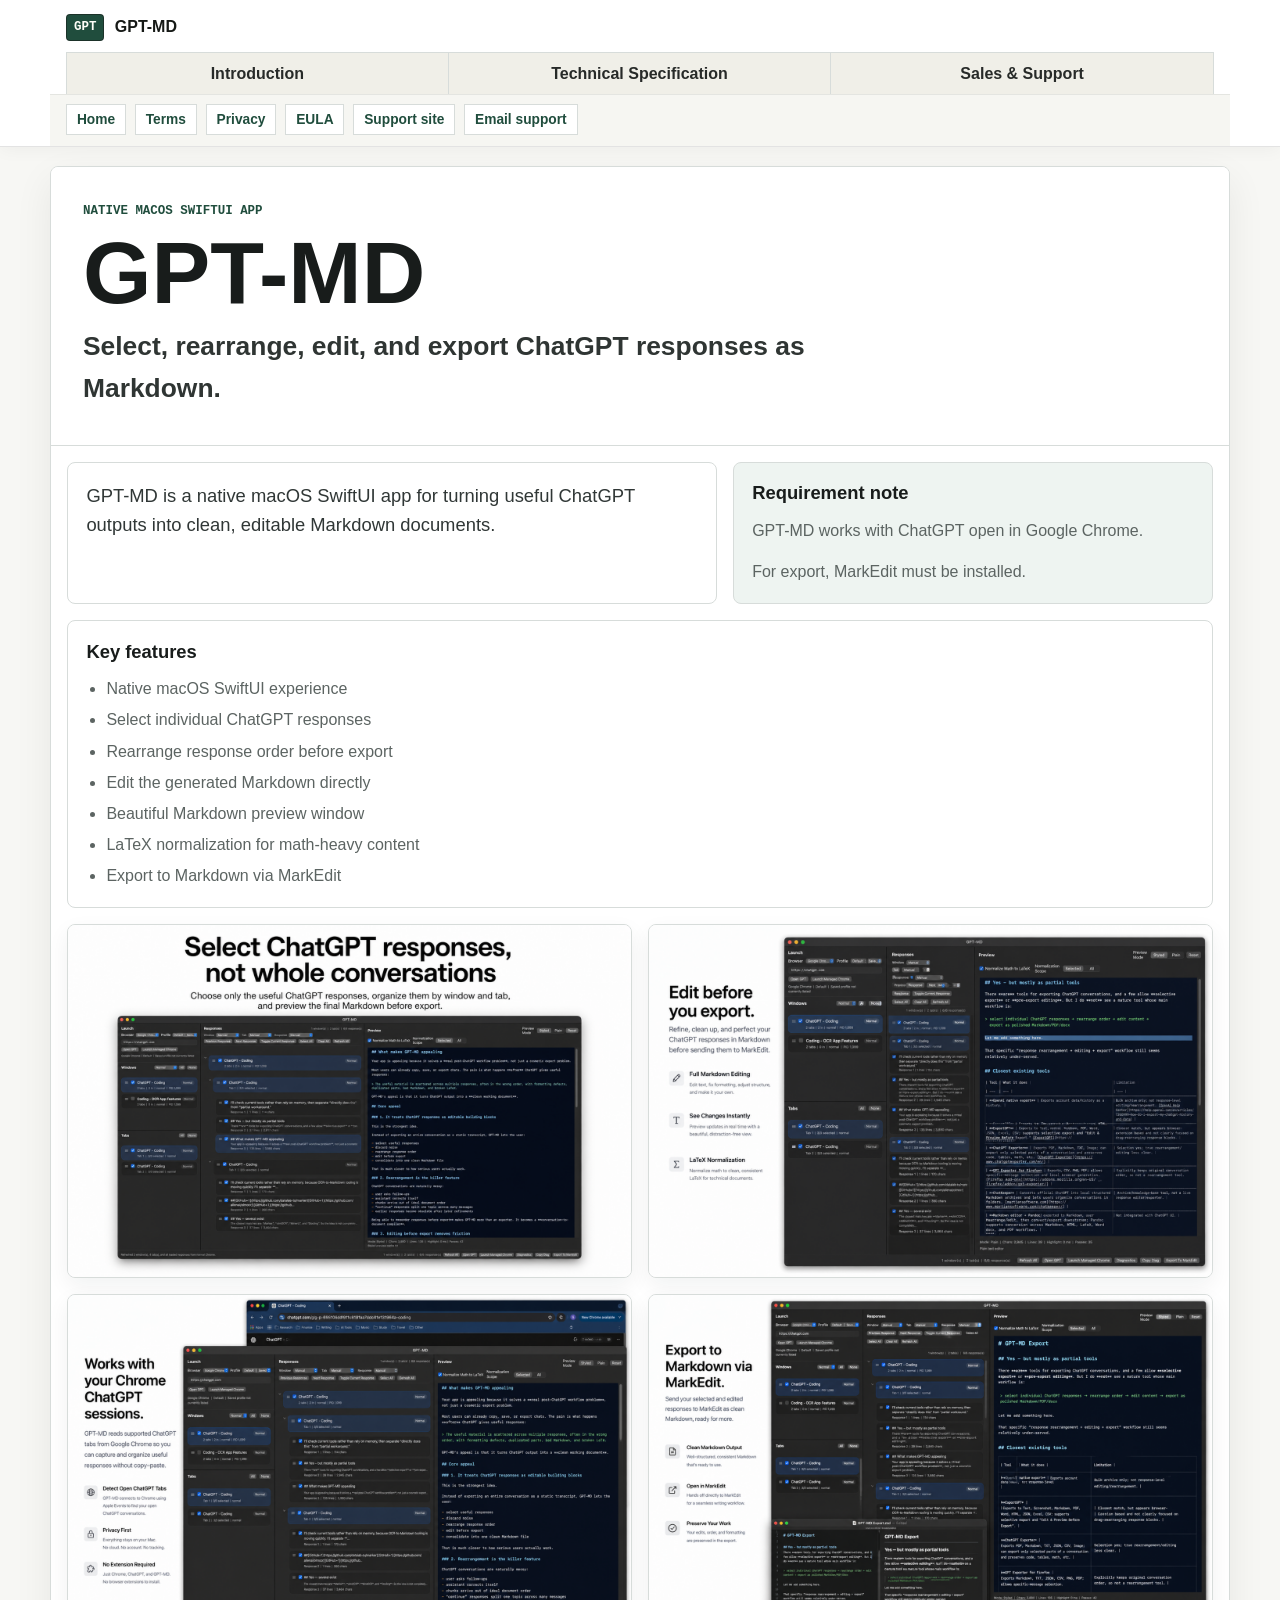
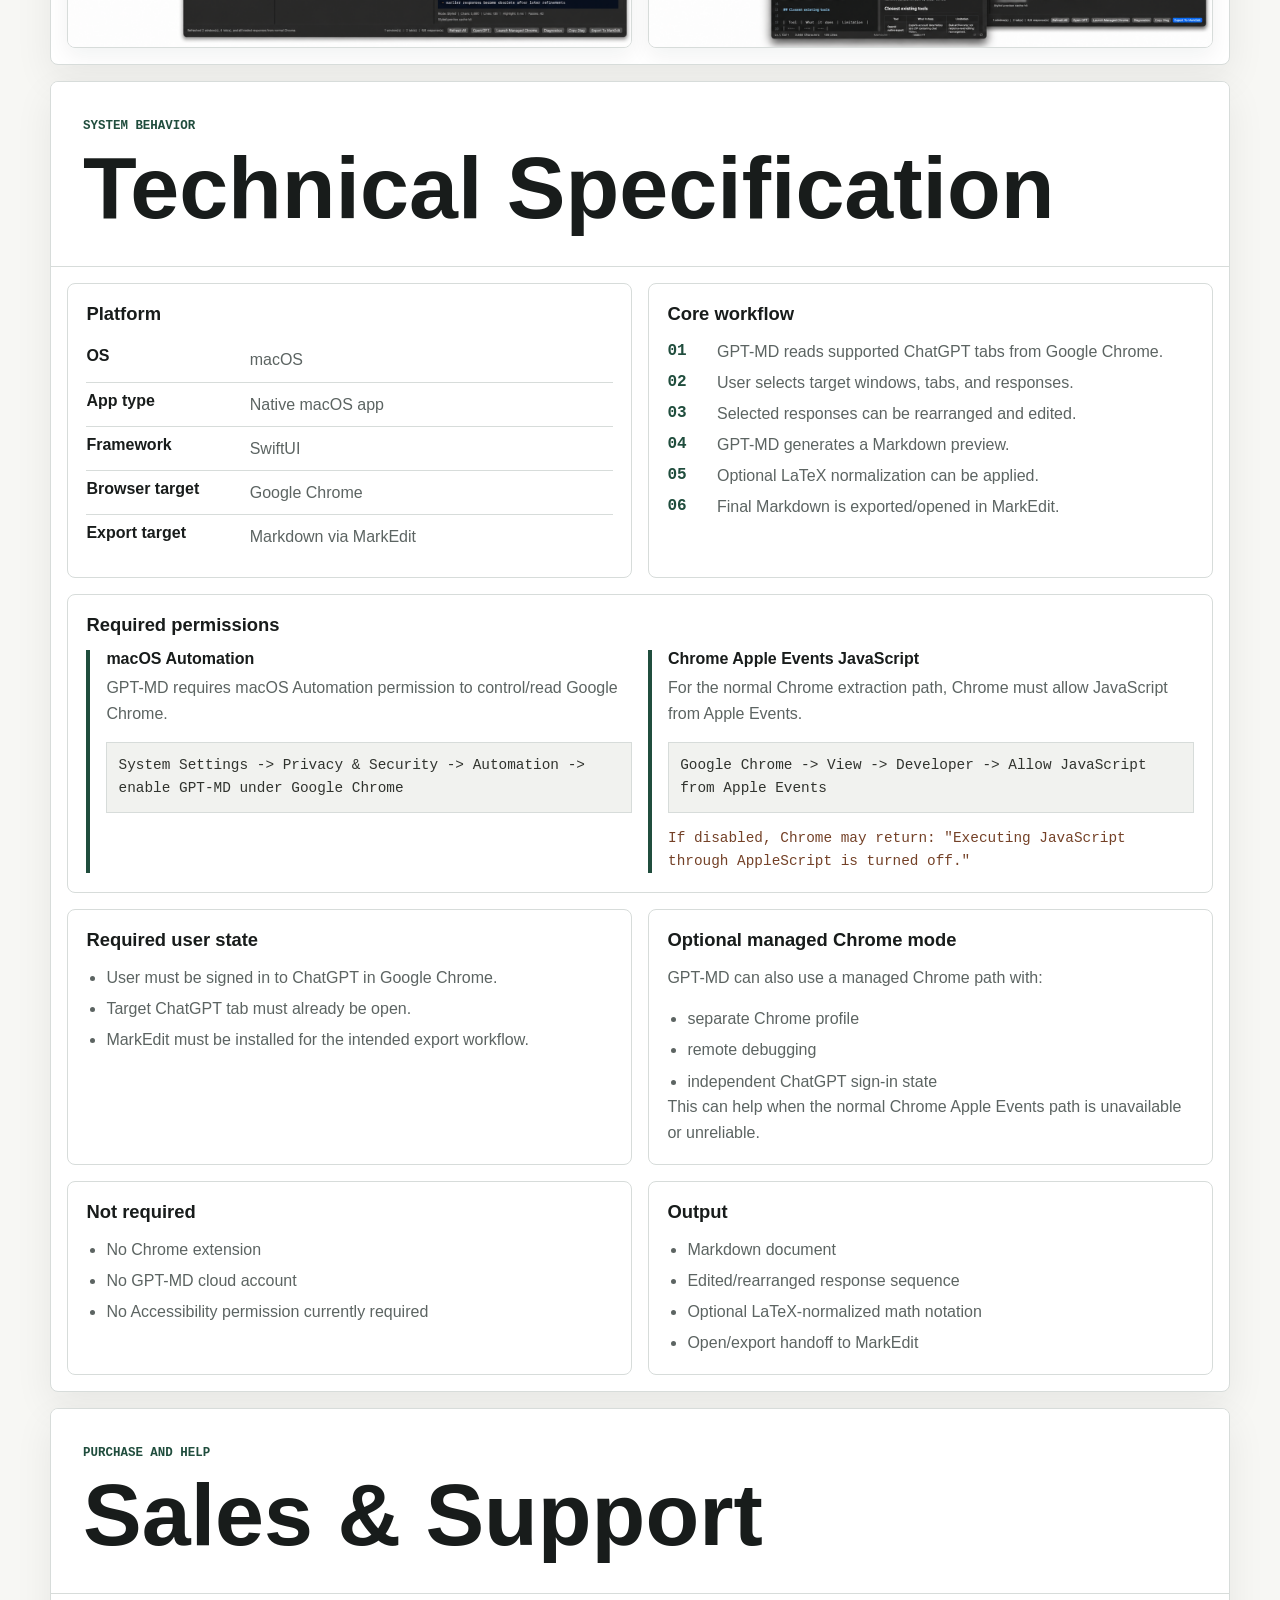
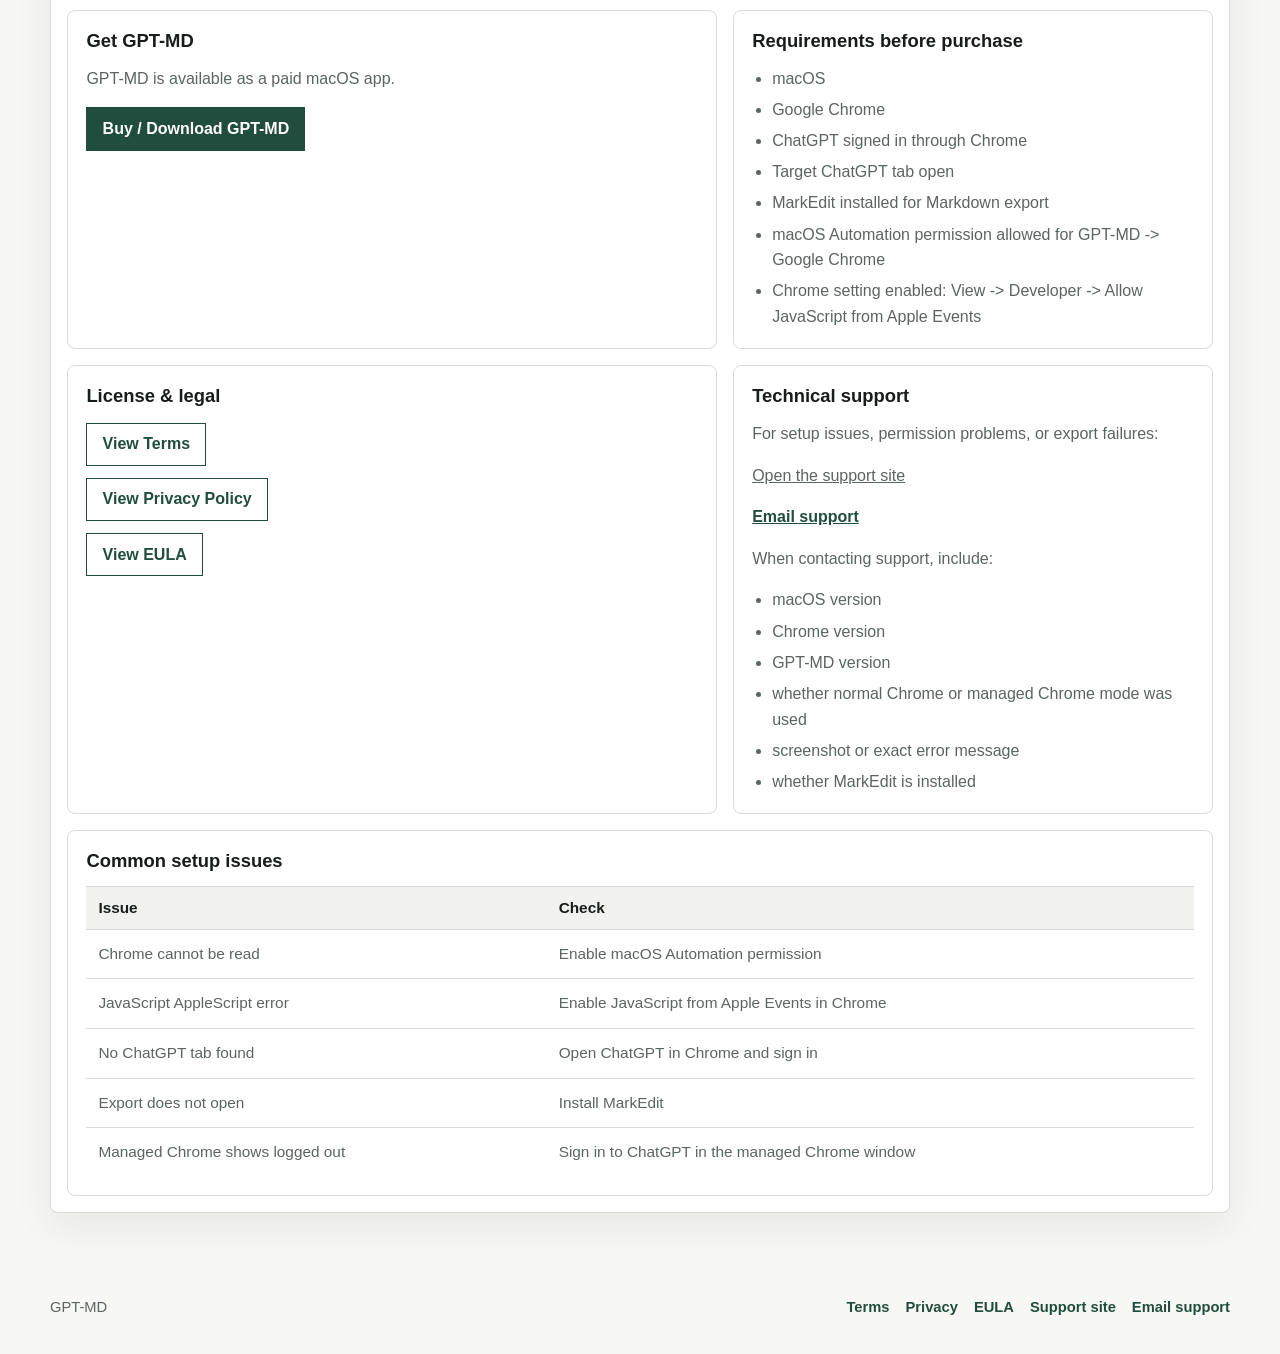
==== commit cbbcecea: "Bust site CSS cache for gallery fix" ====
--- a/index.html
+++ b/index.html
@@ -12,7 +12,7 @@
   <meta property="og:description" content="Select, rearrange, edit, and export ChatGPT responses as Markdown.">
   <meta property="og:type" content="website">
   <link rel="icon" type="image/png" href="./favicon.png?v=20260423a">
-  <link rel="stylesheet" href="./site.css">
+  <link rel="stylesheet" href="./site.css?v=20260507a">
 </head>
 <body>
   <a class="skip-link" href="#content">Skip to content</a>
--- a/site.css
+++ b/site.css
@@ -248,8 +248,7 @@
 .gallery-strip img {
   display: block;
   width: 100%;
-  aspect-ratio: 16 / 10;
-  object-fit: cover;
+  height: auto;
   border: 1px solid var(--rule);
   background: #ffffff;
   box-shadow: 0 8px 22px rgba(24, 28, 27, 0.06);
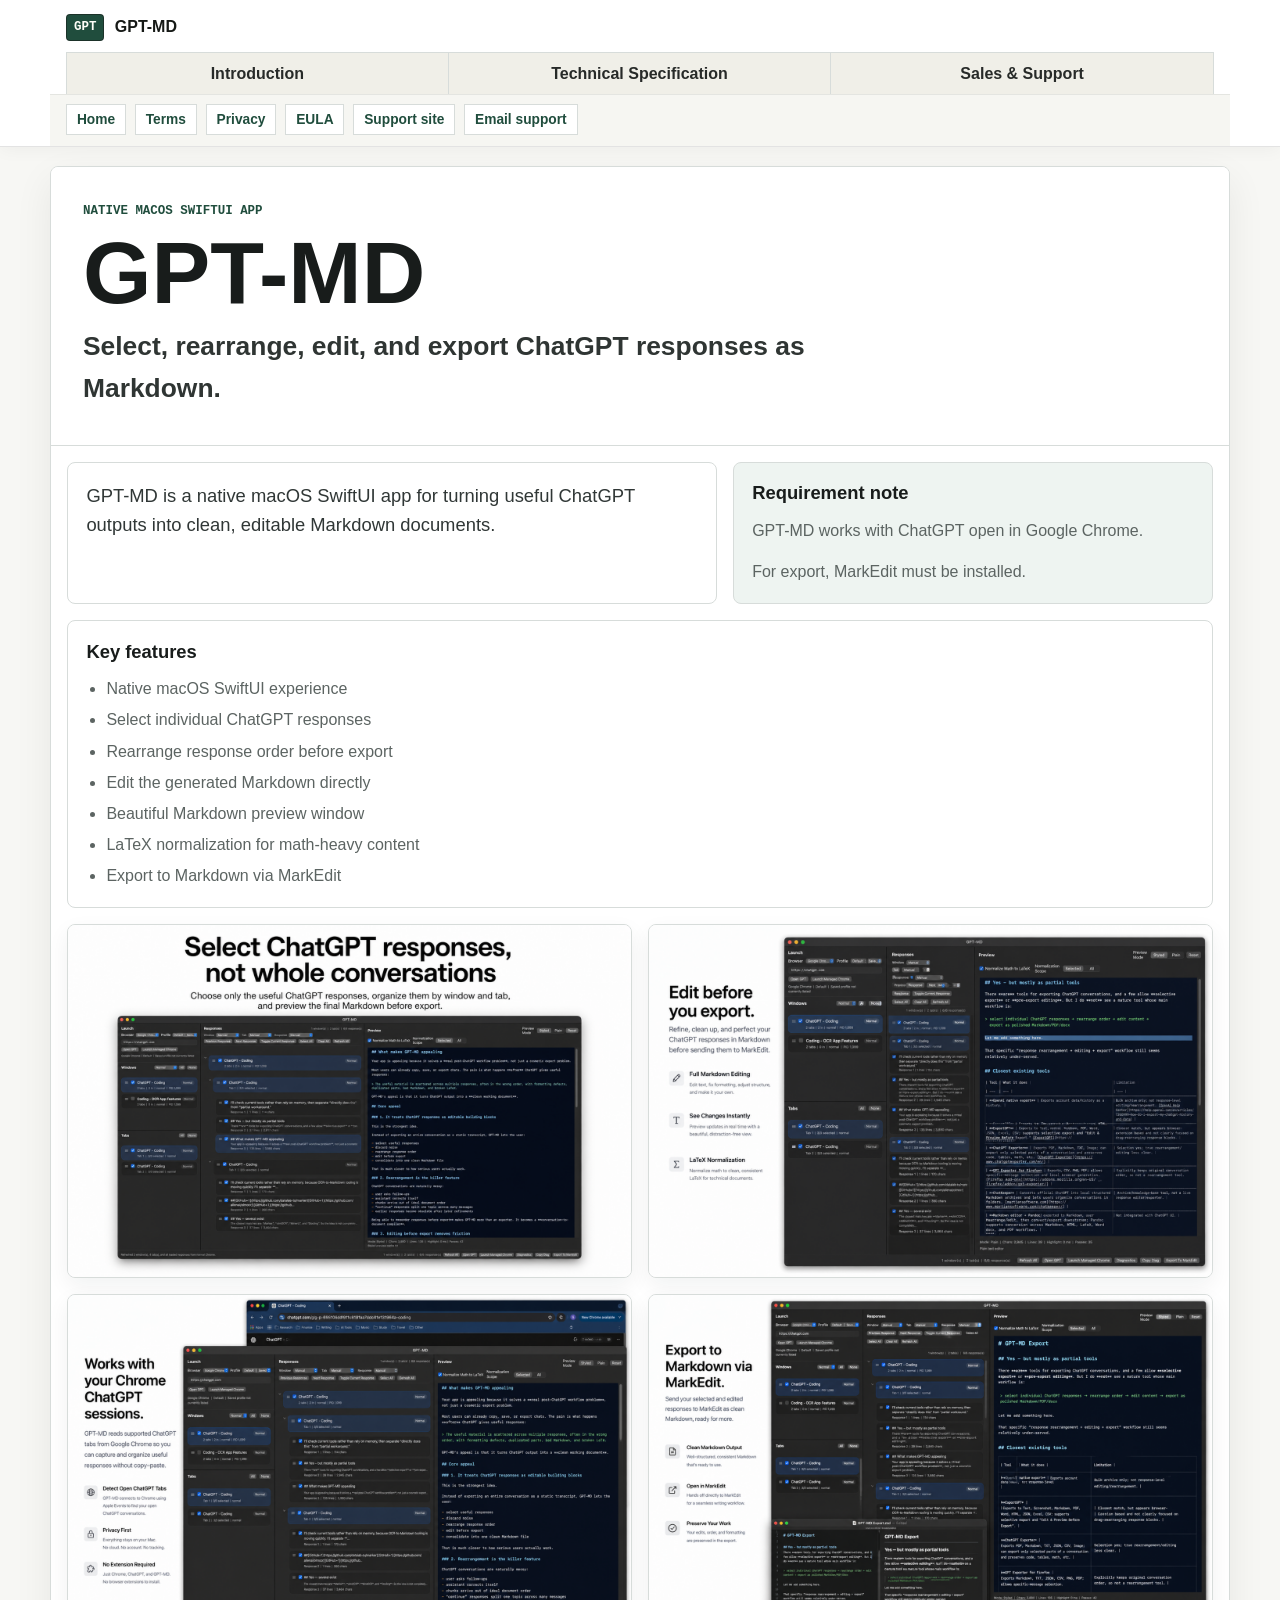
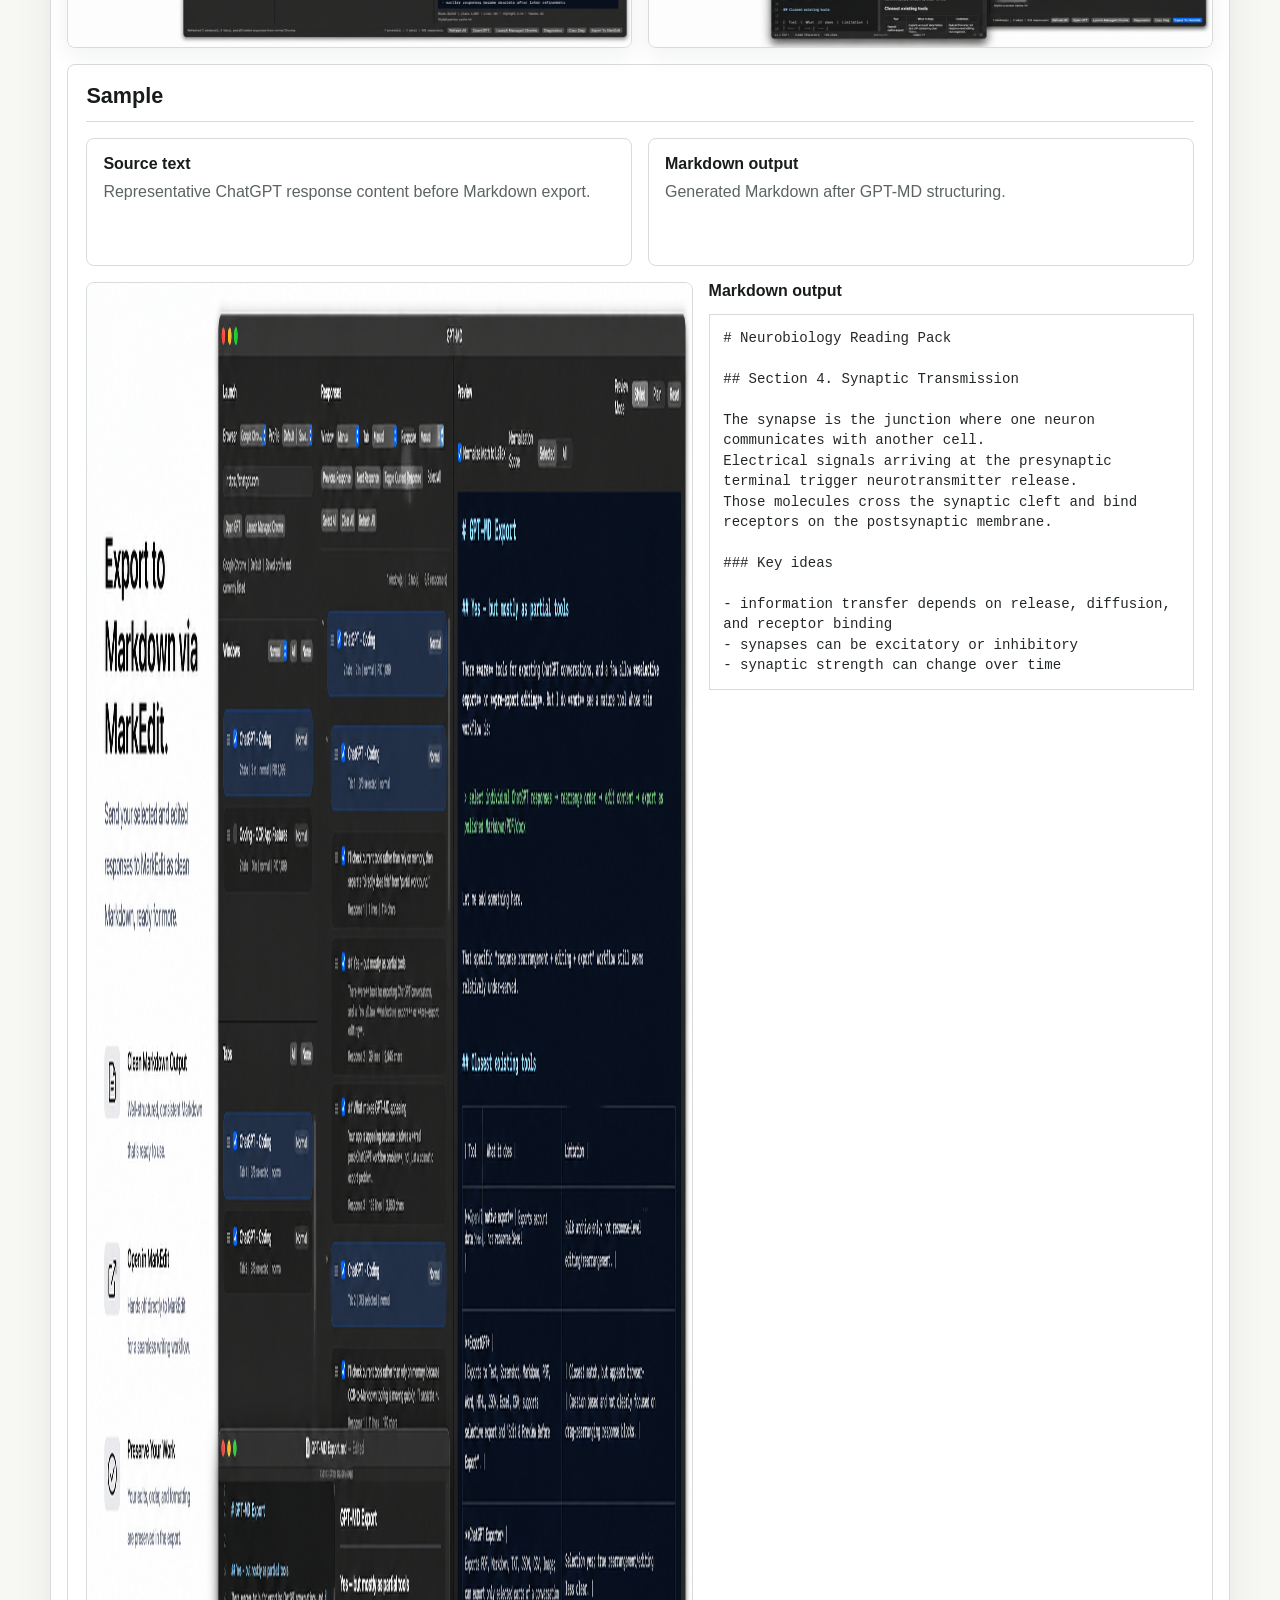
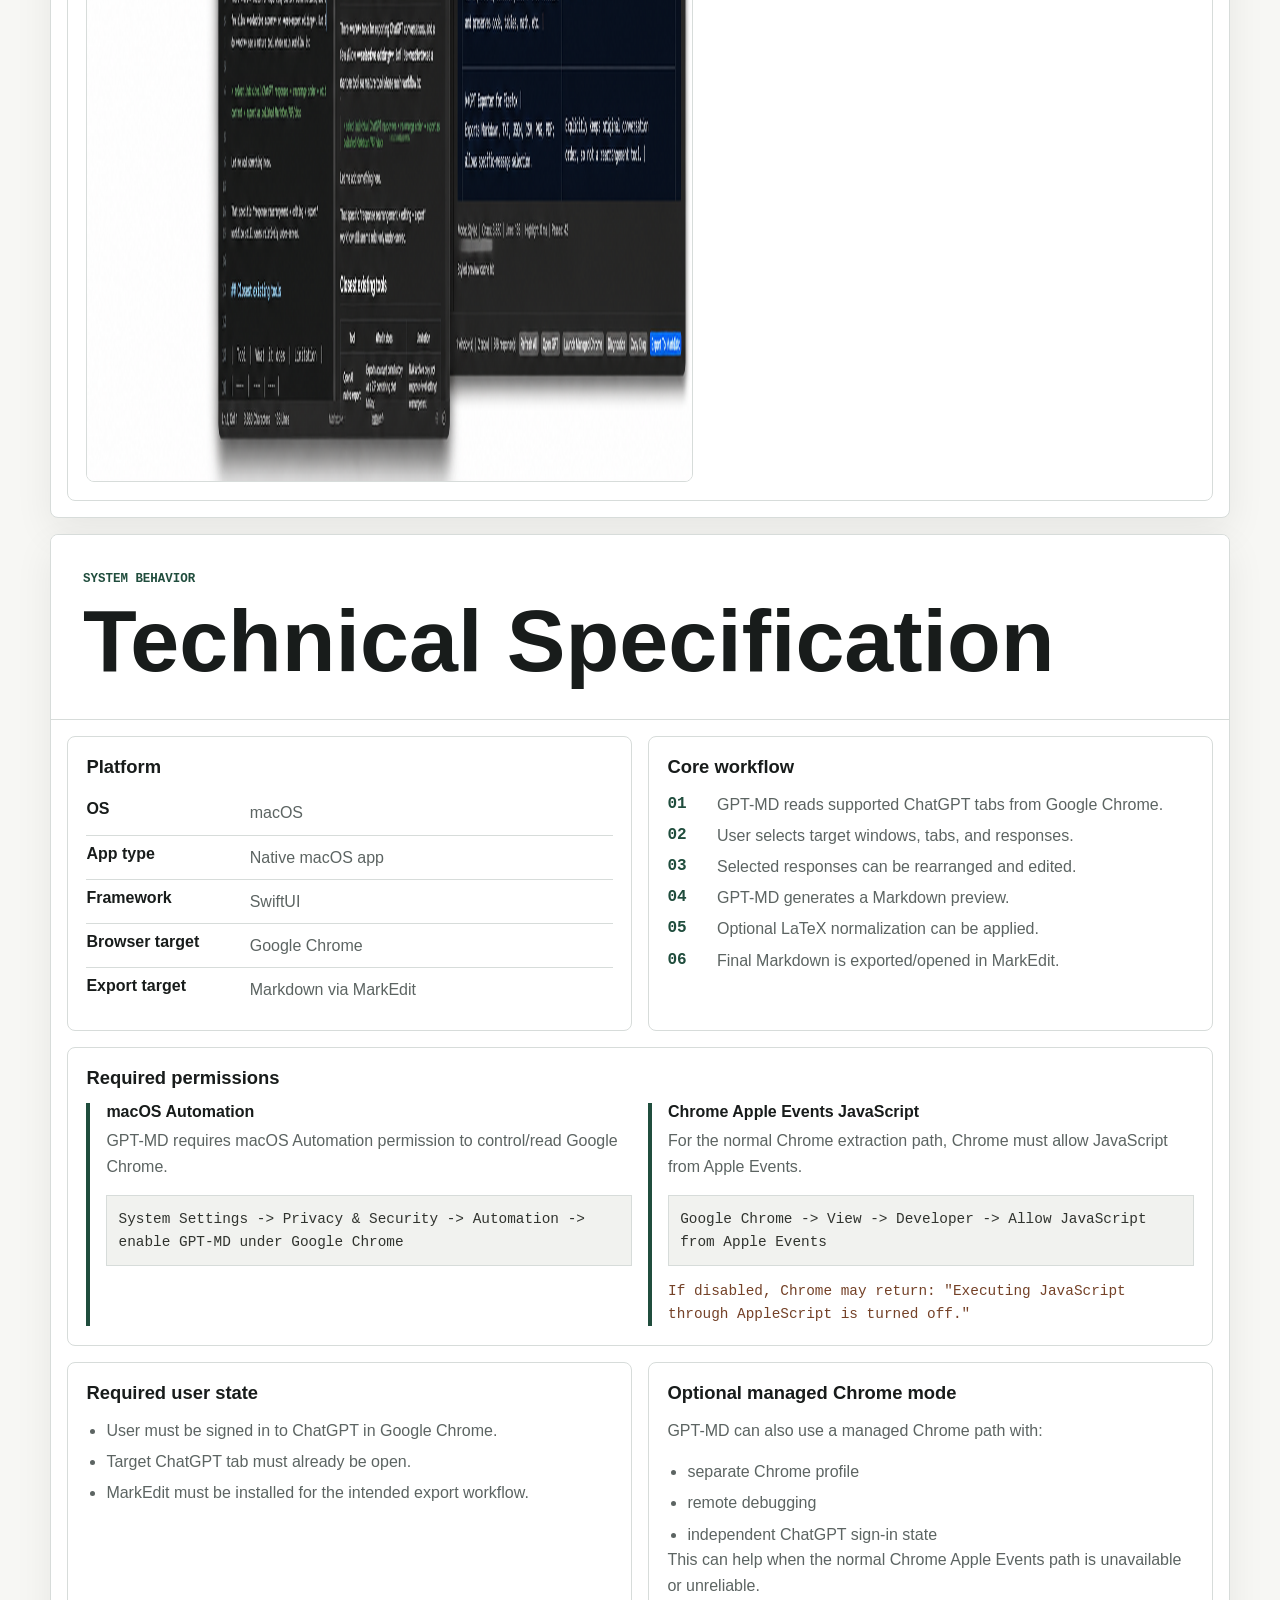
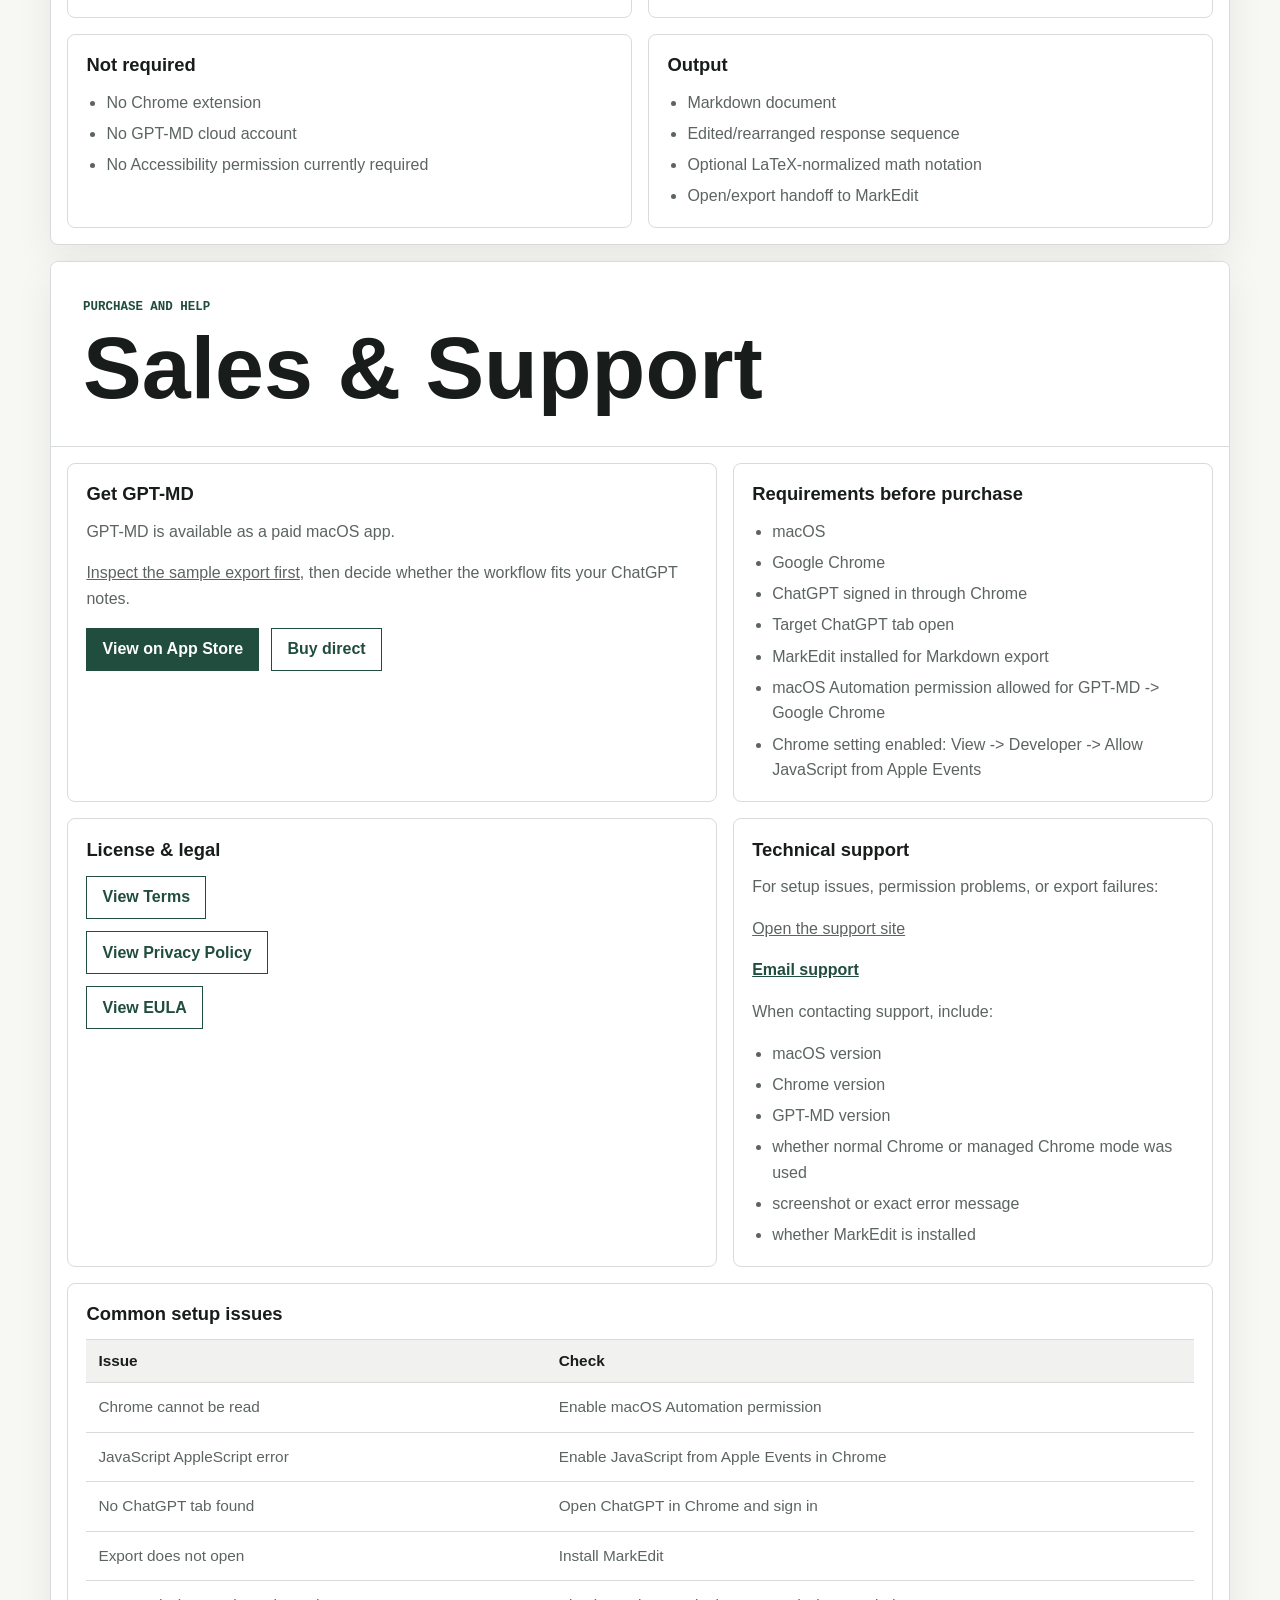
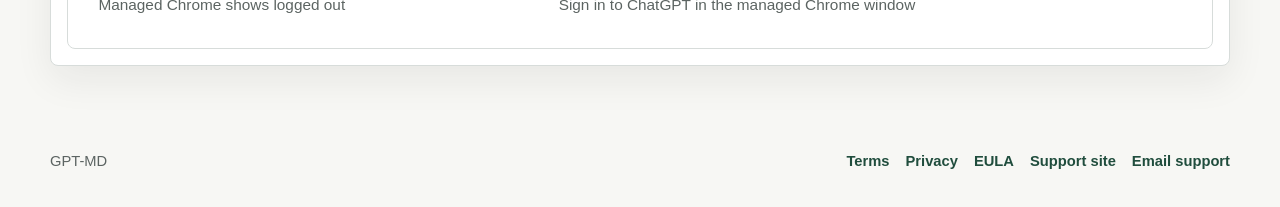
==== commit b966ab8c: "Add GPT-MD sample and App Store link" ====
--- a/index.html
+++ b/index.html
@@ -12,7 +12,7 @@
   <meta property="og:description" content="Select, rearrange, edit, and export ChatGPT responses as Markdown.">
   <meta property="og:type" content="website">
   <link rel="icon" type="image/png" href="./favicon.png?v=20260423a">
-  <link rel="stylesheet" href="./site.css?v=20260507a">
+  <link rel="stylesheet" href="./site.css?v=20260508a">
 </head>
 <body>
   <a class="skip-link" href="#content">Skip to content</a>
@@ -79,6 +79,60 @@
         <img src="./site-assets/gallery/gpt-md/03-chrome-chatgpt-sessions.png" width="2880" height="1800" loading="lazy" decoding="async" alt="GPT-MD working with Chrome ChatGPT sessions.">
         <img src="./site-assets/gallery/gpt-md/04-export-to-markedit.png" width="2880" height="1800" loading="lazy" decoding="async" alt="GPT-MD exporting Markdown to MarkEdit.">
       </section>
+
+      <section class="feature-list product-sample" id="sample" aria-labelledby="sample-title">
+        <div class="section-heading">
+          <h2 id="sample-title">Sample</h2>
+        </div>
+
+        <div class="file-grid">
+          <a
+            class="file-card"
+            href="./site-assets/sample-source.txt"
+            data-preview-title="Source text"
+            data-preview-url="./site-assets/sample-source.txt"
+          >
+            <strong>Source text</strong>
+            <span>Representative ChatGPT response content before Markdown export.</span>
+          </a>
+          <a
+            class="file-card"
+            href="./site-assets/sample-output.md"
+            data-preview-title="Markdown output"
+            data-preview-url="./site-assets/sample-output.md"
+          >
+            <strong>Markdown output</strong>
+            <span>Generated Markdown after GPT-MD structuring.</span>
+          </a>
+        </div>
+
+        <div class="proof-strip sample-proof-strip">
+          <img
+            src="./site-assets/gallery/gpt-md/04-export-to-markedit.png"
+            width="2880"
+            height="1800"
+            loading="lazy"
+            decoding="async"
+            alt="GPT-MD export preview opened in MarkEdit."
+          >
+          <div class="proof-strip-copy">
+            <h3>Markdown output</h3>
+            <pre class="sample-output"># Neurobiology Reading Pack
+
+## Section 4. Synaptic Transmission
+
+The synapse is the junction where one neuron communicates with another cell.
+Electrical signals arriving at the presynaptic terminal trigger neurotransmitter release.
+Those molecules cross the synaptic cleft and bind receptors on the postsynaptic membrane.
+
+### Key ideas
+
+- information transfer depends on release, diffusion, and receptor binding
+- synapses can be excitatory or inhibitory
+- synaptic strength can change over time</pre>
+          </div>
+        </div>
+      </section>
     </section>
 
     <section class="tab-panel" id="technical-specification" aria-labelledby="spec-title">
@@ -179,7 +233,11 @@
         <section class="spec-box purchase-box">
           <h2>Get GPT-MD</h2>
           <p>GPT-MD is available as a paid macOS app.</p>
-          <a class="button" href="https://medout.lemonsqueezy.com/checkout/buy/40174261-ca0c-464d-b044-39bebae435b0" target="_blank" rel="noreferrer">Buy / Download GPT-MD</a>
+          <p><a href="#sample">Inspect the sample export first</a>, then decide whether the workflow fits your ChatGPT notes.</p>
+          <div class="purchase-actions">
+            <a class="button" href="https://apps.apple.com/app/gpt-md/id6763401931" target="_blank" rel="noreferrer">View on App Store</a>
+            <a class="button secondary" href="https://medout.lemonsqueezy.com/checkout/buy/40174261-ca0c-464d-b044-39bebae435b0" target="_blank" rel="noreferrer">Buy direct</a>
+          </div>
         </section>
 
         <section class="spec-box">
@@ -265,5 +323,280 @@
       <a href="mailto:worldpresident1030@gmail.com" target="_blank" rel="noreferrer">Email support</a>
     </nav>
   </footer>
+
+  <div class="file-modal" id="file-preview-modal" hidden>
+    <div class="file-modal-backdrop" data-modal-close></div>
+    <section class="file-modal-panel" role="dialog" aria-modal="true" aria-labelledby="file-preview-title">
+      <header class="file-modal-header">
+        <div>
+          <p class="kicker">Sample file preview</p>
+          <h2 id="file-preview-title">Sample file</h2>
+        </div>
+        <button class="modal-close" type="button" data-modal-close aria-label="Close file preview">Close</button>
+      </header>
+      <iframe class="file-preview-frame" id="file-preview-frame" title="Sample file preview"></iframe>
+      <footer class="file-modal-footer">
+        <a class="button secondary" id="file-preview-open" href="#" target="_blank" rel="noreferrer">Open in new tab</a>
+        <a class="button" href="#sales-support" data-modal-close>Go to purchase and support</a>
+      </footer>
+    </section>
+  </div>
+
+  <script>
+    (() => {
+      const modal = document.getElementById("file-preview-modal");
+      const title = document.getElementById("file-preview-title");
+      const frame = document.getElementById("file-preview-frame");
+      const openLink = document.getElementById("file-preview-open");
+      const cards = document.querySelectorAll("[data-preview-url]");
+      let lastTrigger = null;
+      let previewRequest = 0;
+
+      function escapeHTML(value) {
+        return value.replace(/[&<>"']/g, (character) => ({
+          "&": "&amp;",
+          "<": "&lt;",
+          ">": "&gt;",
+          "\"": "&quot;",
+          "'": "&#39;"
+        })[character]);
+      }
+
+      function inlineMarkdown(value) {
+        return escapeHTML(value)
+          .replace(/\*\*([^*]+)\*\*/g, "<strong>$1</strong>")
+          .replace(/`([^`]+)`/g, "<code>$1</code>");
+      }
+
+      function markdownToHTML(markdown) {
+        const lines = markdown.replace(/\r\n/g, "\n").split("\n");
+        const blocks = [];
+        let paragraph = [];
+
+        function flushParagraph() {
+          if (!paragraph.length) {
+            return;
+          }
+          blocks.push(`<p>${inlineMarkdown(paragraph.join(" "))}</p>`);
+          paragraph = [];
+        }
+
+        lines.forEach((line) => {
+          const trimmed = line.trim();
+          const heading = /^(#{1,6})\s+(.+)$/.exec(trimmed);
+          const listItem = /^-\s+(.+)$/.exec(trimmed);
+
+          if (!trimmed) {
+            flushParagraph();
+          } else if (heading) {
+            flushParagraph();
+            const level = Math.min(heading[1].length, 4);
+            blocks.push(`<h${level}>${inlineMarkdown(heading[2])}</h${level}>`);
+          } else if (listItem) {
+            flushParagraph();
+            blocks.push(`<p class="md-list-item">${inlineMarkdown(listItem[1])}</p>`);
+          } else {
+            paragraph.push(line);
+          }
+        });
+
+        flushParagraph();
+        return blocks.join("\n");
+      }
+
+      function previewDocument(content, mode) {
+        const body = mode === "markdown"
+          ? markdownToHTML(content)
+          : `<pre>${escapeHTML(content)}</pre>`;
+
+        return `<!doctype html>
+<html lang="en">
+<head>
+  <meta charset="utf-8">
+  <meta name="viewport" content="width=device-width, initial-scale=1">
+  <style>
+    :root {
+      color-scheme: light;
+      --page: #f7f7f4;
+      --paper: #ffffff;
+      --ink: #181c1b;
+      --muted: #5c6462;
+      --rule: #d7dcda;
+      --green: #204d3d;
+      --green-soft: #eef4f1;
+    }
+
+    * {
+      box-sizing: border-box;
+    }
+
+    body {
+      margin: 0;
+      background: var(--page);
+      color: var(--ink);
+      font-family: -apple-system, BlinkMacSystemFont, "Segoe UI", sans-serif;
+      font-size: 16px;
+      line-height: 1.62;
+    }
+
+    main {
+      width: min(860px, calc(100% - 2rem));
+      margin: 0 auto;
+      padding: 2rem 0 3rem;
+    }
+
+    article {
+      border: 1px solid var(--rule);
+      background: var(--paper);
+      padding: clamp(1rem, 3vw, 2rem);
+      border-radius: 8px;
+      box-shadow: 0 14px 38px rgba(24, 28, 27, 0.07);
+    }
+
+    h1,
+    h2,
+    h3,
+    h4 {
+      margin: 1.45em 0 0.55em;
+      color: var(--ink);
+      line-height: 1.22;
+      letter-spacing: 0;
+    }
+
+    h1:first-child,
+    h2:first-child,
+    h3:first-child,
+    h4:first-child {
+      margin-top: 0;
+    }
+
+    h1 {
+      font-size: 2rem;
+    }
+
+    h2 {
+      padding-bottom: 0.45rem;
+      border-bottom: 1px solid var(--rule);
+      font-size: 1.25rem;
+    }
+
+    h3,
+    h4 {
+      color: var(--green);
+      font-size: 1rem;
+    }
+
+    p {
+      margin: 0 0 0.85rem;
+      color: #303736;
+    }
+
+    .md-list-item {
+      position: relative;
+      padding-left: 1rem;
+    }
+
+    .md-list-item::before {
+      content: "";
+      position: absolute;
+      left: 0;
+      top: 0.72em;
+      width: 0.35rem;
+      height: 0.35rem;
+      background: var(--green);
+      border-radius: 50%;
+    }
+
+    pre {
+      margin: 0;
+      white-space: pre-wrap;
+      color: #303736;
+      font: 0.98rem/1.6 ui-monospace, SFMono-Regular, Menlo, Consolas, monospace;
+    }
+
+    code {
+      border: 1px solid var(--rule);
+      background: #fbfbf8;
+      padding: 0.08rem 0.25rem;
+      border-radius: 4px;
+      font-family: ui-monospace, SFMono-Regular, Menlo, Consolas, monospace;
+      font-size: 0.92em;
+    }
+  </style>
+</head>
+<body>
+  <main>
+    <article>${body}</article>
+  </main>
+</body>
+</html>`;
+      }
+
+      function loadingPreviewDocument() {
+        return "<!doctype html><html><body style=\"margin:0;background:#f7f7f4;color:#181c1b;font:16px -apple-system,BlinkMacSystemFont,'Segoe UI',sans-serif;\"><main style=\"padding:2rem;\">Loading preview...</main></body></html>";
+      }
+
+      function openPreview(trigger) {
+        const previewURL = trigger.dataset.previewUrl;
+        const requestID = ++previewRequest;
+        lastTrigger = trigger;
+        title.textContent = trigger.dataset.previewTitle || "Sample file";
+        openLink.href = previewURL;
+        modal.hidden = false;
+        document.body.classList.add("modal-open");
+        frame.srcdoc = loadingPreviewDocument();
+        frame.removeAttribute("src");
+
+        fetch(previewURL)
+          .then((response) => {
+            if (!response.ok) {
+              throw new Error("Preview unavailable");
+            }
+            return response.text();
+          })
+          .then((content) => {
+            if (requestID === previewRequest) {
+              const mode = previewURL.endsWith(".md") ? "markdown" : "plain";
+              frame.srcdoc = previewDocument(content, mode);
+            }
+          })
+          .catch(() => {
+            if (requestID === previewRequest) {
+              frame.srcdoc = "<!doctype html><html><body style=\"margin:0;background:#f7f7f4;color:#181c1b;font:16px -apple-system,BlinkMacSystemFont,'Segoe UI',sans-serif;\"><main style=\"padding:2rem;\">Preview unavailable. Use Open in new tab.</main></body></html>";
+            }
+          });
+
+        modal.querySelector(".modal-close").focus();
+      }
+
+      function closePreview() {
+        previewRequest += 1;
+        modal.hidden = true;
+        frame.removeAttribute("src");
+        frame.removeAttribute("srcdoc");
+        document.body.classList.remove("modal-open");
+        if (lastTrigger) {
+          lastTrigger.focus();
+        }
+      }
+
+      cards.forEach((card) => {
+        card.addEventListener("click", (event) => {
+          event.preventDefault();
+          openPreview(card);
+        });
+      });
+
+      modal.querySelectorAll("[data-modal-close]").forEach((control) => {
+        control.addEventListener("click", closePreview);
+      });
+
+      document.addEventListener("keydown", (event) => {
+        if (event.key === "Escape" && !modal.hidden) {
+          closePreview();
+        }
+      });
+    })();
+  </script>
 </body>
 </html>
--- a/site.css
+++ b/site.css
@@ -373,6 +373,12 @@
   color: var(--green);
 }
 
+.purchase-actions {
+  display: flex;
+  flex-wrap: wrap;
+  gap: 0.75rem;
+}
+
 .site-nav {
   display: flex;
   flex-wrap: wrap;
@@ -605,6 +611,159 @@
   background: #fbfbf8;
 }
 
+.product-sample {
+  scroll-margin-top: 7.5rem;
+}
+
+.product-sample .section-heading {
+  margin-bottom: 1rem;
+}
+
+.product-sample .section-heading h2 {
+  margin-bottom: 0.65rem;
+  font-size: 1.35rem;
+}
+
+.file-grid {
+  display: grid;
+  grid-template-columns: repeat(2, minmax(0, 1fr));
+  gap: 1rem;
+  margin-bottom: 1rem;
+}
+
+.file-card {
+  display: block;
+  min-height: 8rem;
+  border: 1px solid var(--rule);
+  background: #ffffff;
+  padding: 1rem;
+  color: inherit;
+  text-decoration: none;
+  border-radius: 8px;
+}
+
+.file-card strong,
+.file-card span {
+  display: block;
+}
+
+.file-card strong {
+  margin-bottom: 0.45rem;
+  color: var(--ink);
+}
+
+.file-card span {
+  color: var(--muted);
+  line-height: 1.5;
+}
+
+.file-card:hover,
+.file-card:focus-visible {
+  outline: 2px solid var(--green);
+  outline-offset: 2px;
+}
+
+.sample-proof-strip {
+  margin-top: 1rem;
+}
+
+.proof-strip-copy {
+  min-width: 0;
+}
+
+.sample-output {
+  overflow-x: auto;
+  border: 1px solid var(--rule);
+  background: #ffffff;
+  padding: 0.85rem;
+  color: #232826;
+  font-family: ui-monospace, SFMono-Regular, Menlo, Consolas, monospace;
+  font-size: 0.88rem;
+  line-height: 1.45;
+  white-space: pre-wrap;
+}
+
+.modal-open {
+  overflow: hidden;
+}
+
+.file-modal[hidden] {
+  display: none;
+}
+
+.file-modal {
+  position: fixed;
+  inset: 0;
+  z-index: 40;
+  display: grid;
+  place-items: center;
+  padding: 1rem;
+}
+
+.file-modal-backdrop {
+  position: absolute;
+  inset: 0;
+  background: rgba(24, 28, 27, 0.58);
+}
+
+.file-modal-panel {
+  position: relative;
+  z-index: 1;
+  display: grid;
+  grid-template-rows: auto minmax(0, 1fr) auto;
+  width: min(1120px, 100%);
+  height: min(820px, calc(100vh - 2rem));
+  border: 1px solid var(--rule);
+  background: var(--paper);
+  border-radius: 8px;
+  box-shadow: 0 22px 70px rgba(24, 28, 27, 0.22);
+  overflow: hidden;
+}
+
+.file-modal-header,
+.file-modal-footer {
+  display: flex;
+  gap: 1rem;
+  align-items: center;
+  justify-content: space-between;
+  padding: 1rem;
+  border-bottom: 1px solid var(--rule);
+}
+
+.file-modal-header h2 {
+  margin-bottom: 0;
+}
+
+.file-modal-footer {
+  border-top: 1px solid var(--rule);
+  border-bottom: 0;
+  background: #fbfbf8;
+}
+
+.modal-close {
+  min-height: 2.4rem;
+  border: 1px solid var(--rule-dark);
+  background: #ffffff;
+  color: var(--green);
+  padding: 0.55rem 0.8rem;
+  font: inherit;
+  font-weight: 700;
+  cursor: pointer;
+}
+
+.modal-close:hover,
+.modal-close:focus-visible {
+  outline: 2px solid var(--green);
+  outline-offset: 2px;
+}
+
+.file-preview-frame {
+  width: 100%;
+  height: 100%;
+  border: 0;
+  background: var(--page);
+}
+
 @media (max-width: 760px) {
   .brand {
     padding-inline: 0.8rem;
@@ -641,8 +800,28 @@
   .proof-hero,
   .proof-grid,
   .proof-metrics,
-  .proof-strip {
+  .proof-strip,
+  .file-grid {
     grid-template-columns: 1fr;
+  }
+
+  .purchase-actions {
+    align-items: stretch;
+    flex-direction: column;
+  }
+
+  .file-modal {
+    padding: 0.5rem;
+  }
+
+  .file-modal-panel {
+    height: calc(100vh - 1rem);
+  }
+
+  .file-modal-header,
+  .file-modal-footer {
+    align-items: flex-start;
+    flex-direction: column;
   }
 
   .spec-box.wide {
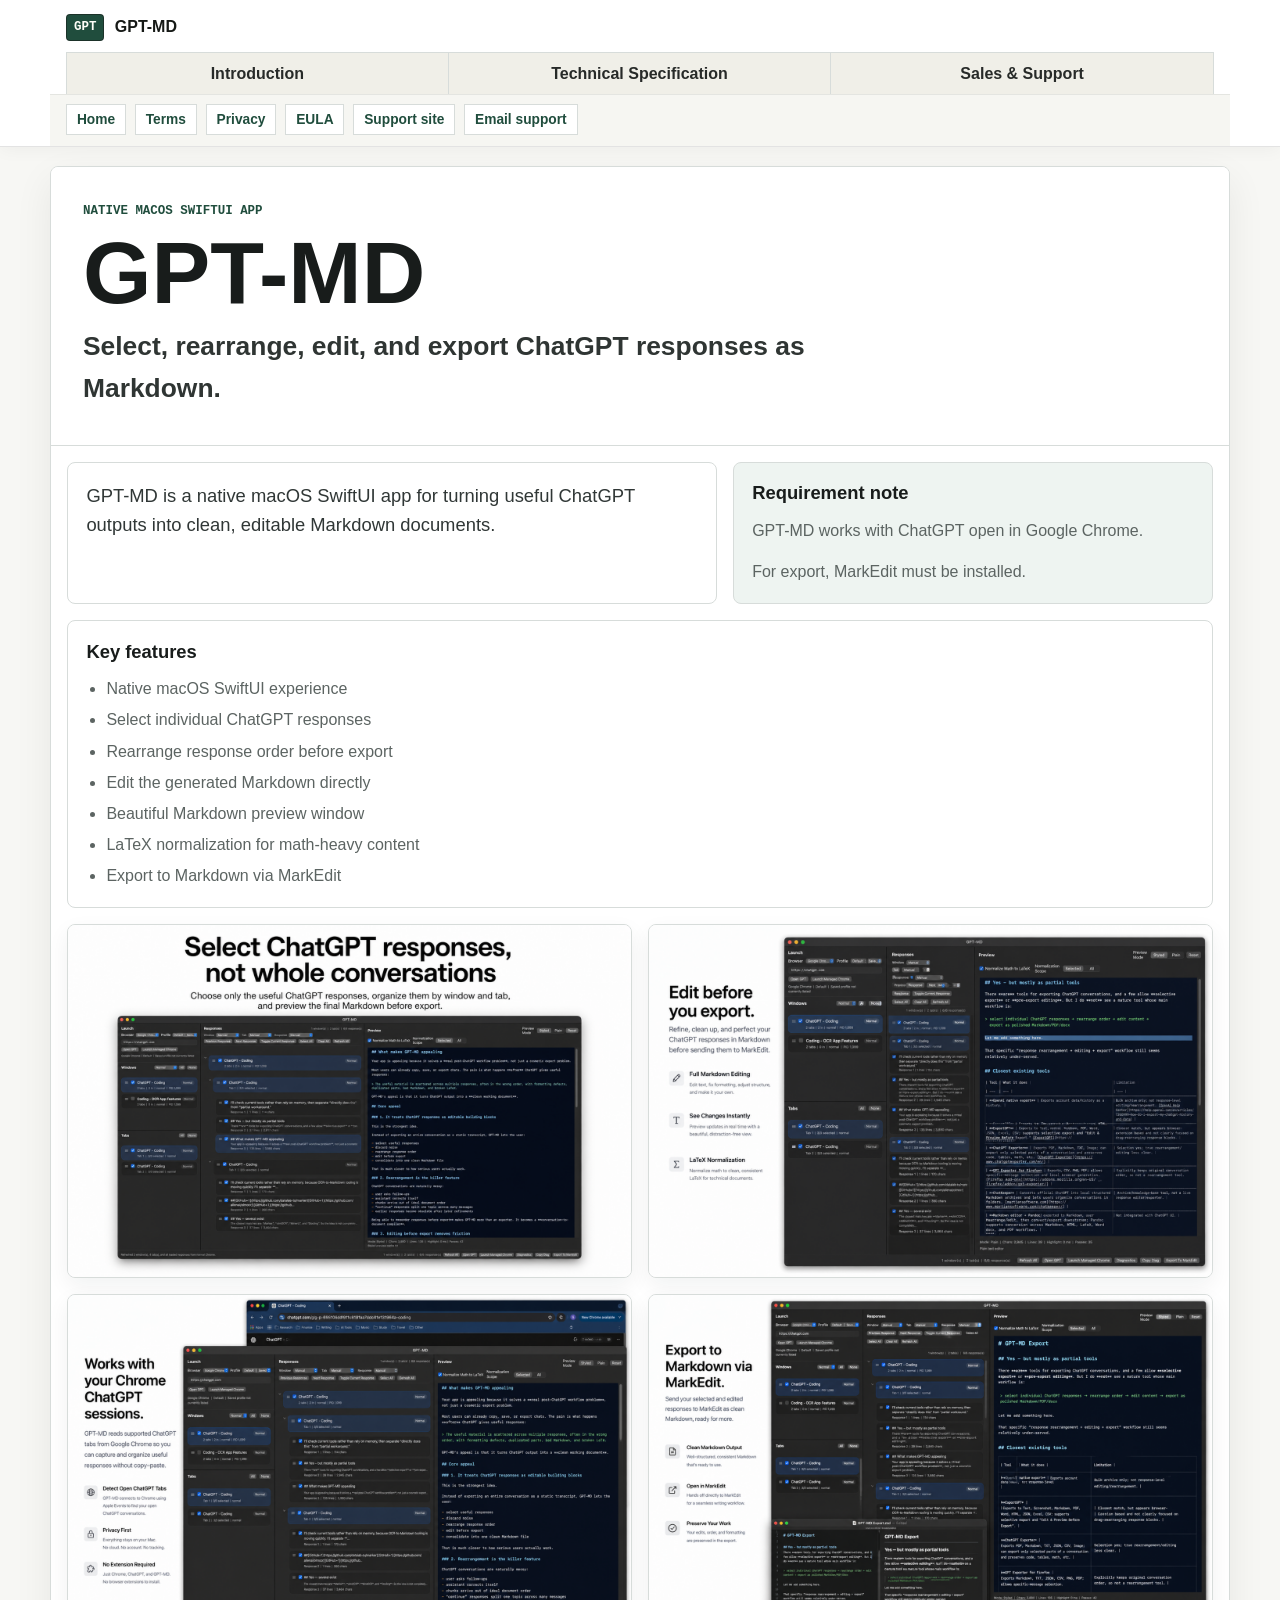
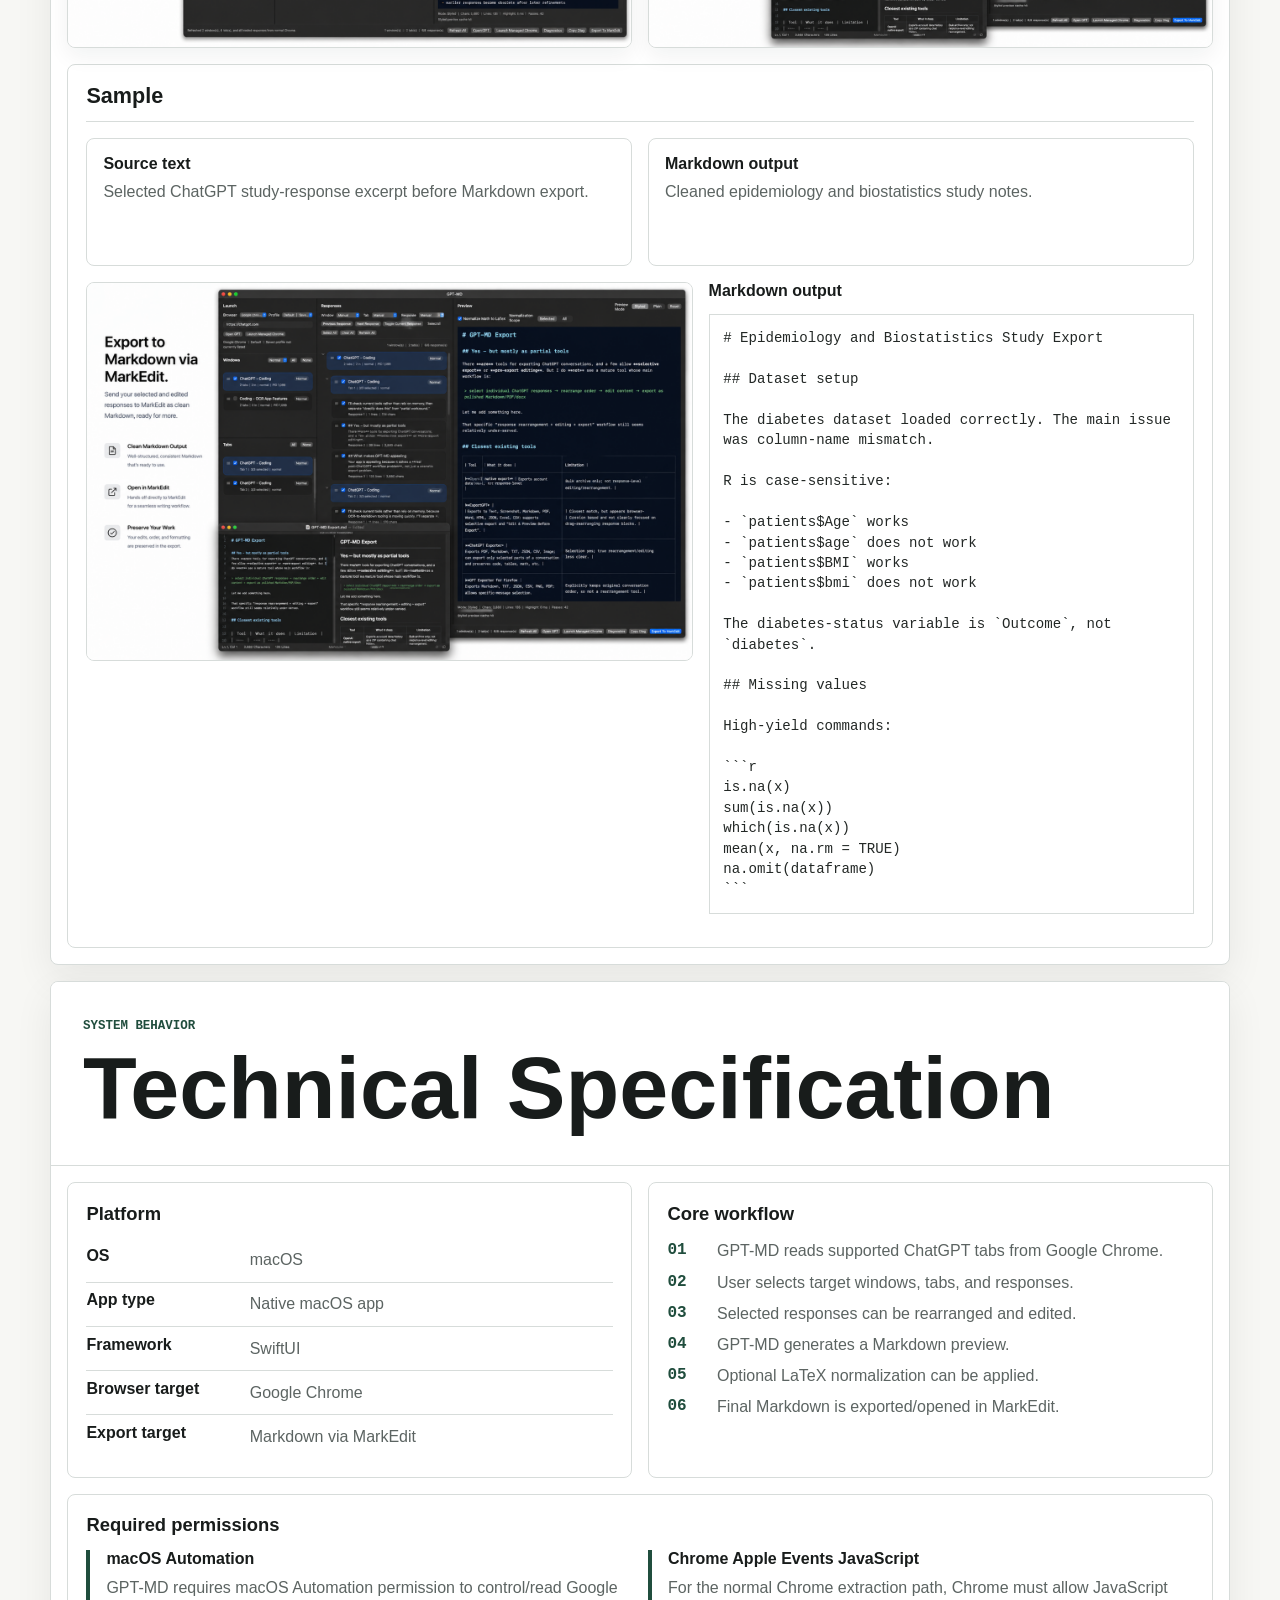
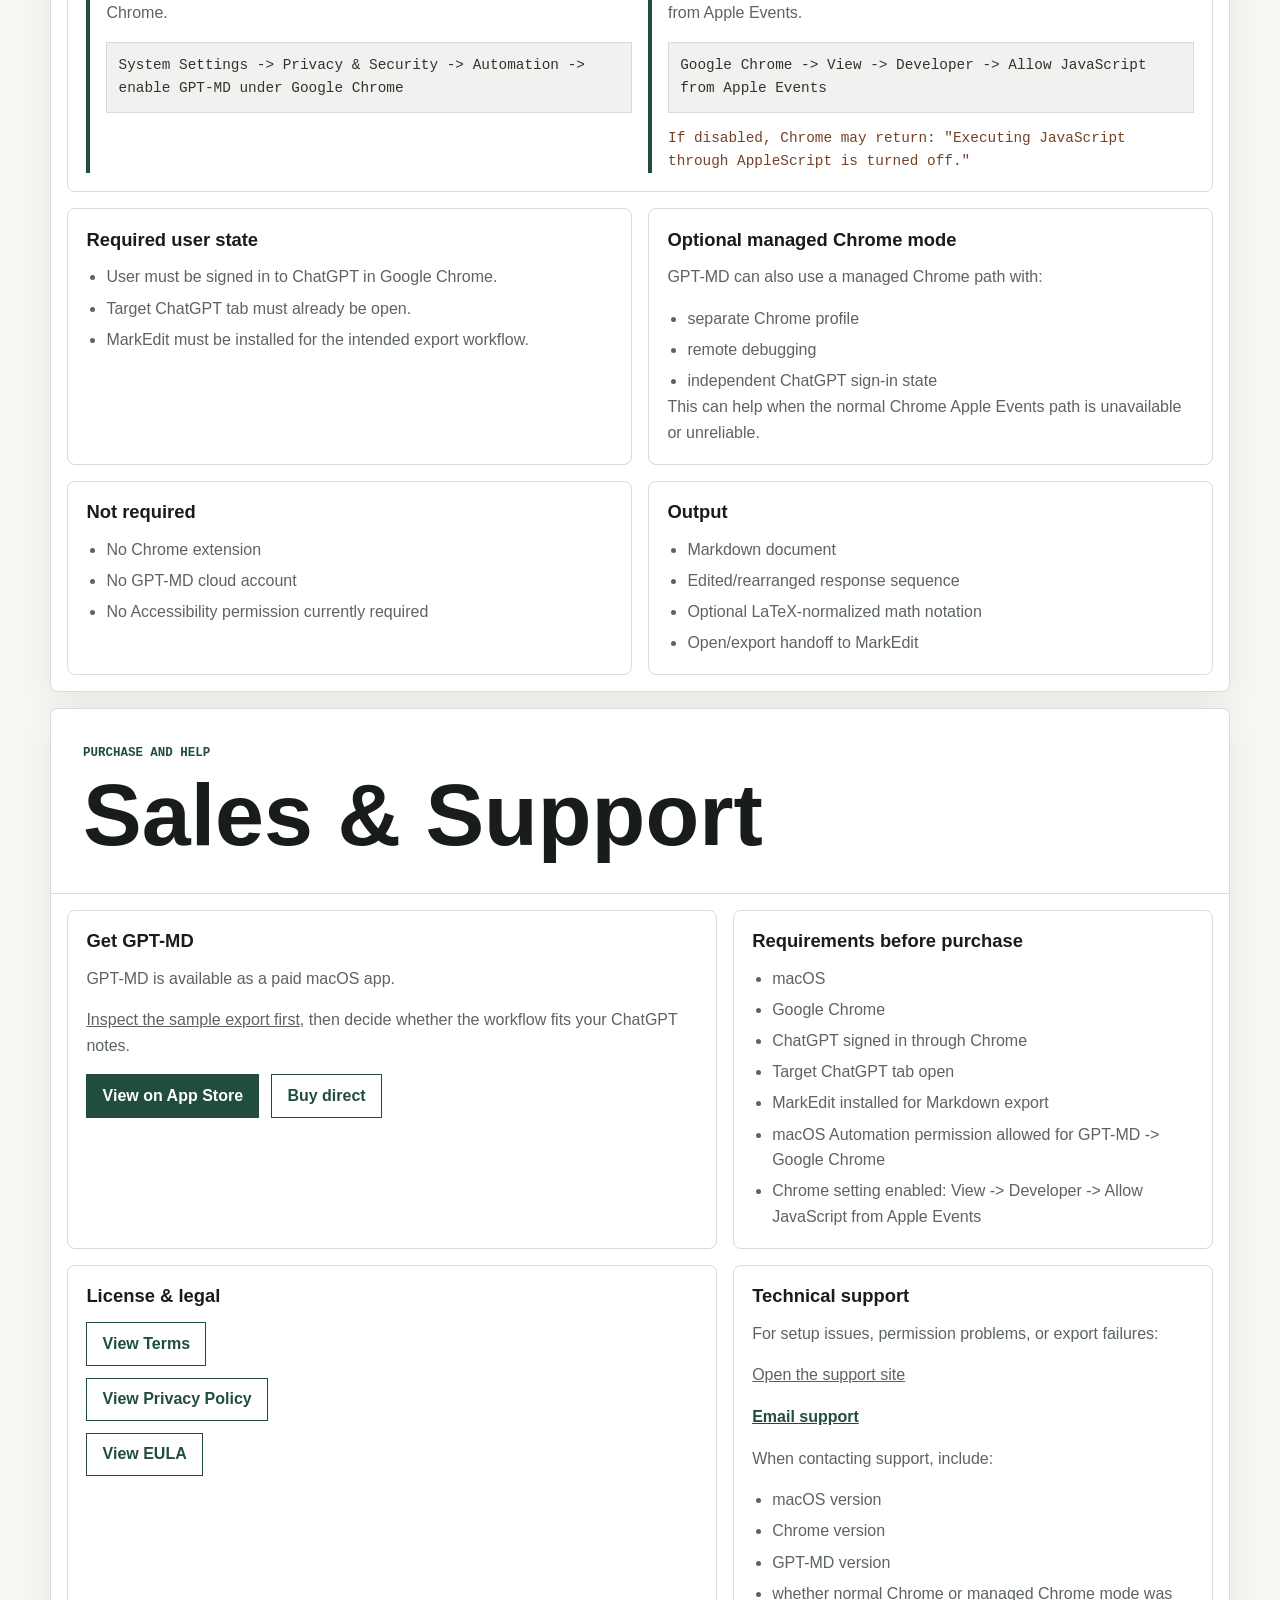
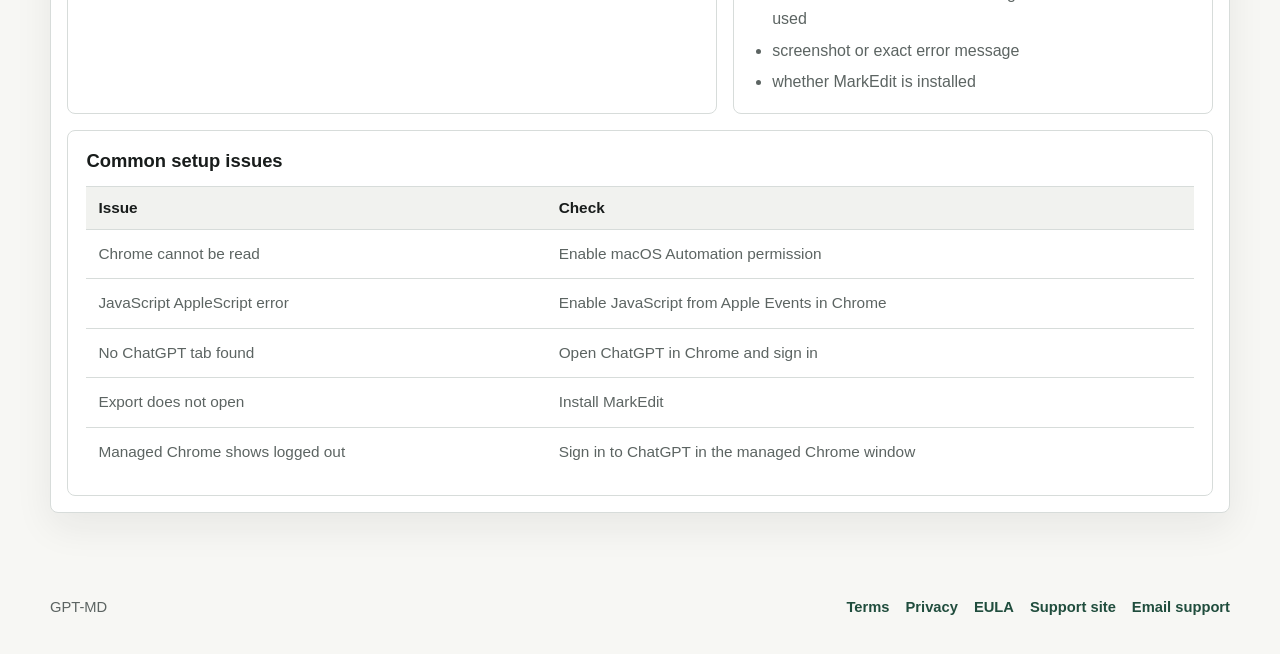
==== commit 7d80b691: "Replace GPT-MD sample with epibiostat export" ====
--- a/index.html
+++ b/index.html
@@ -93,7 +93,7 @@
             data-preview-url="./site-assets/sample-source.txt"
           >
             <strong>Source text</strong>
-            <span>Representative ChatGPT response content before Markdown export.</span>
+            <span>Selected ChatGPT study-response excerpt before Markdown export.</span>
           </a>
           <a
             class="file-card"
@@ -102,7 +102,7 @@
             data-preview-url="./site-assets/sample-output.md"
           >
             <strong>Markdown output</strong>
-            <span>Generated Markdown after GPT-MD structuring.</span>
+            <span>Cleaned epidemiology and biostatistics study notes.</span>
           </a>
         </div>
 
@@ -117,19 +117,32 @@
           >
           <div class="proof-strip-copy">
             <h3>Markdown output</h3>
-            <pre class="sample-output"># Neurobiology Reading Pack
-
-## Section 4. Synaptic Transmission
-
-The synapse is the junction where one neuron communicates with another cell.
-Electrical signals arriving at the presynaptic terminal trigger neurotransmitter release.
-Those molecules cross the synaptic cleft and bind receptors on the postsynaptic membrane.
-
-### Key ideas
-
-- information transfer depends on release, diffusion, and receptor binding
-- synapses can be excitatory or inhibitory
-- synaptic strength can change over time</pre>
+            <pre class="sample-output"># Epidemiology and Biostatistics Study Export
+
+## Dataset setup
+
+The diabetes dataset loaded correctly. The main issue was column-name mismatch.
+
+R is case-sensitive:
+
+- `patients$Age` works
+- `patients$age` does not work
+- `patients$BMI` works
+- `patients$bmi` does not work
+
+The diabetes-status variable is `Outcome`, not `diabetes`.
+
+## Missing values
+
+High-yield commands:
+
+```r
+is.na(x)
+sum(is.na(x))
+which(is.na(x))
+mean(x, na.rm = TRUE)
+na.omit(dataframe)
+```</pre>
           </div>
         </div>
       </section>
--- a/site.css
+++ b/site.css
@@ -599,6 +599,7 @@
 .proof-strip img {
   display: block;
   width: 100%;
+  height: auto;
   border: 1px solid var(--rule);
   border-radius: 8px;
 }
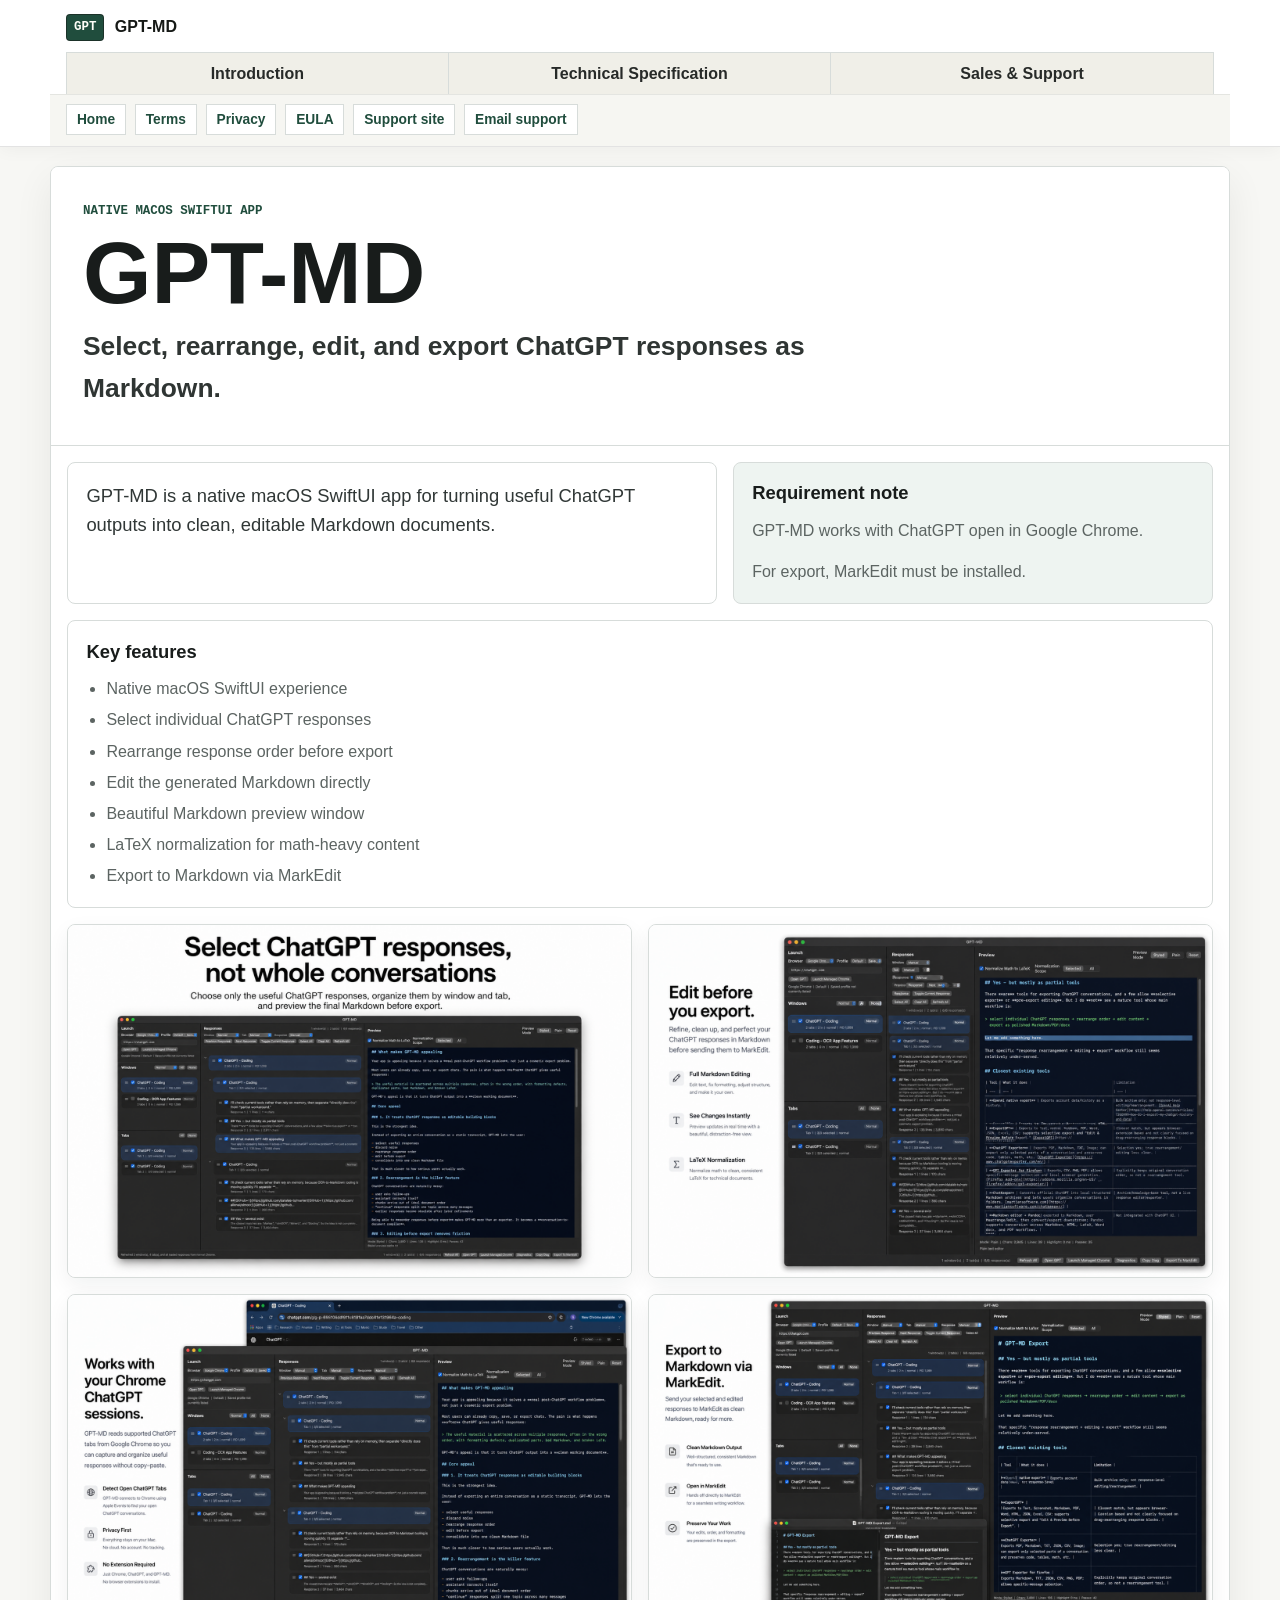
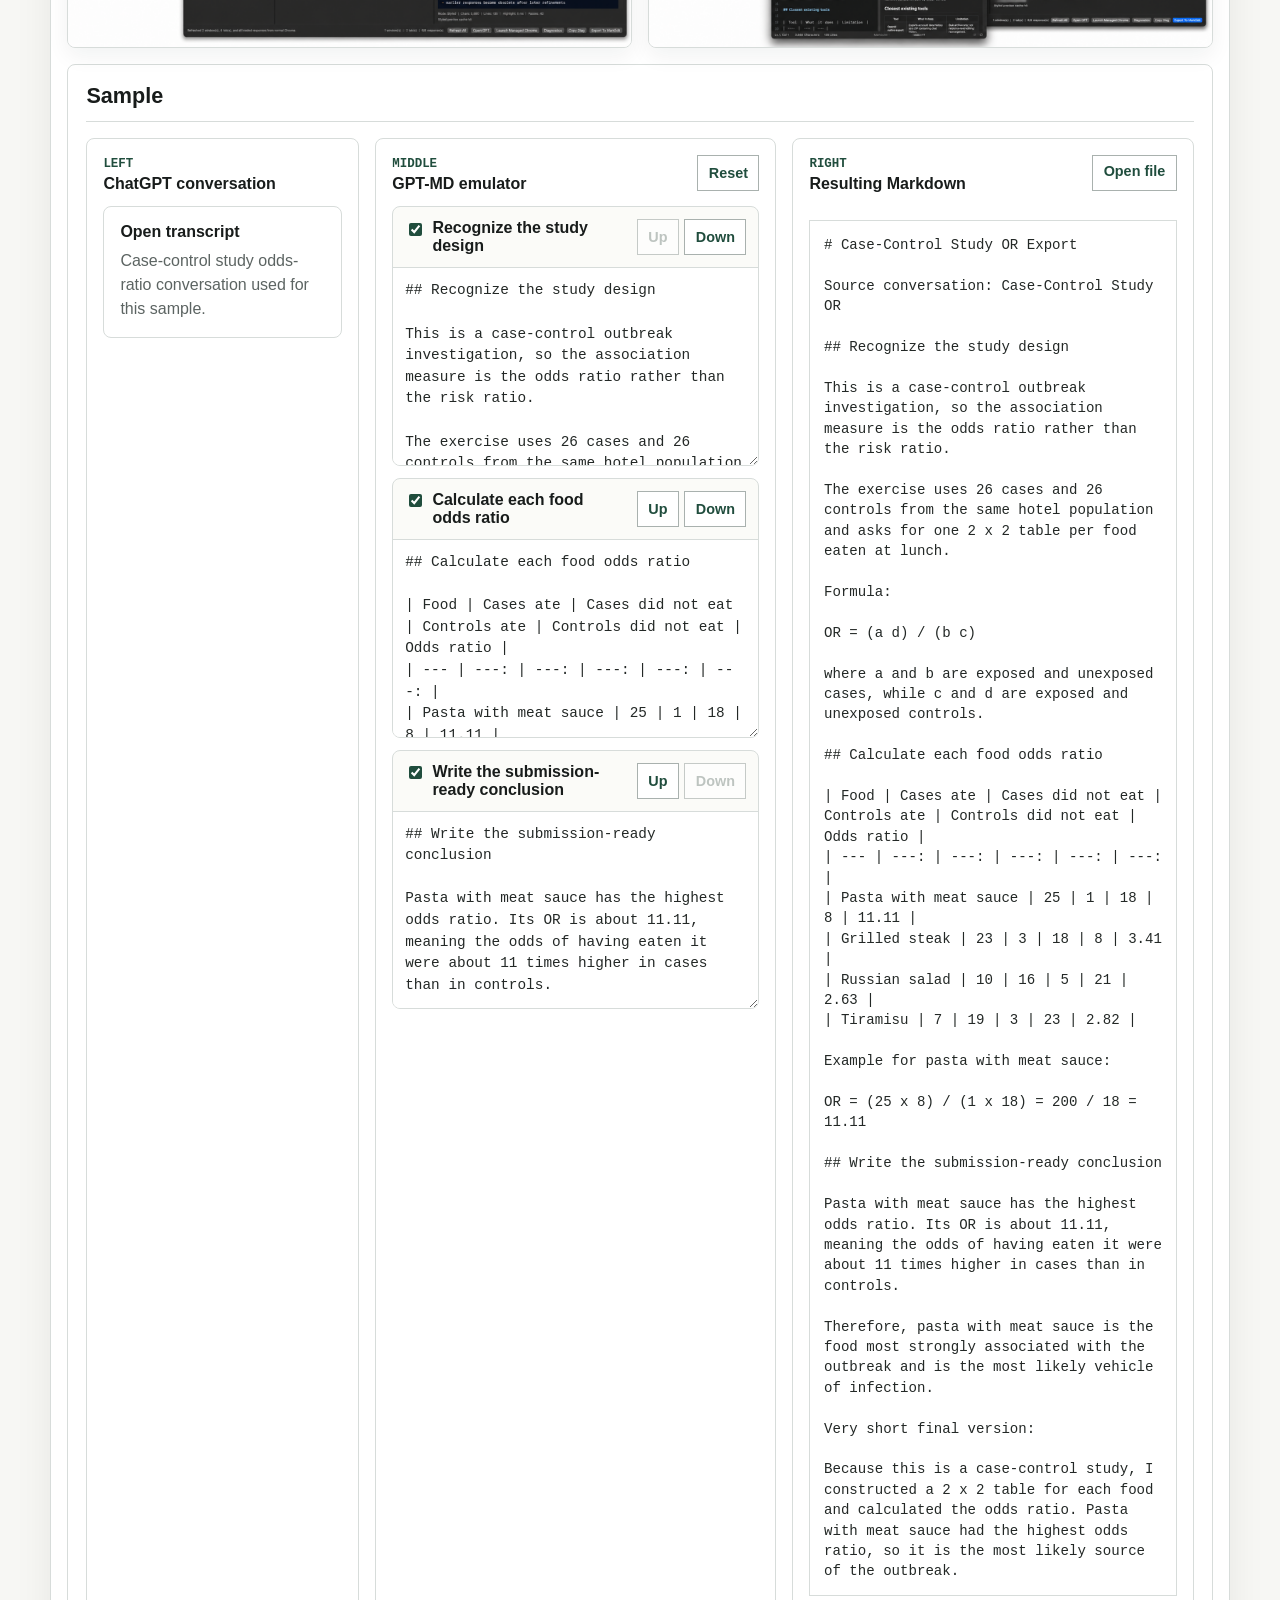
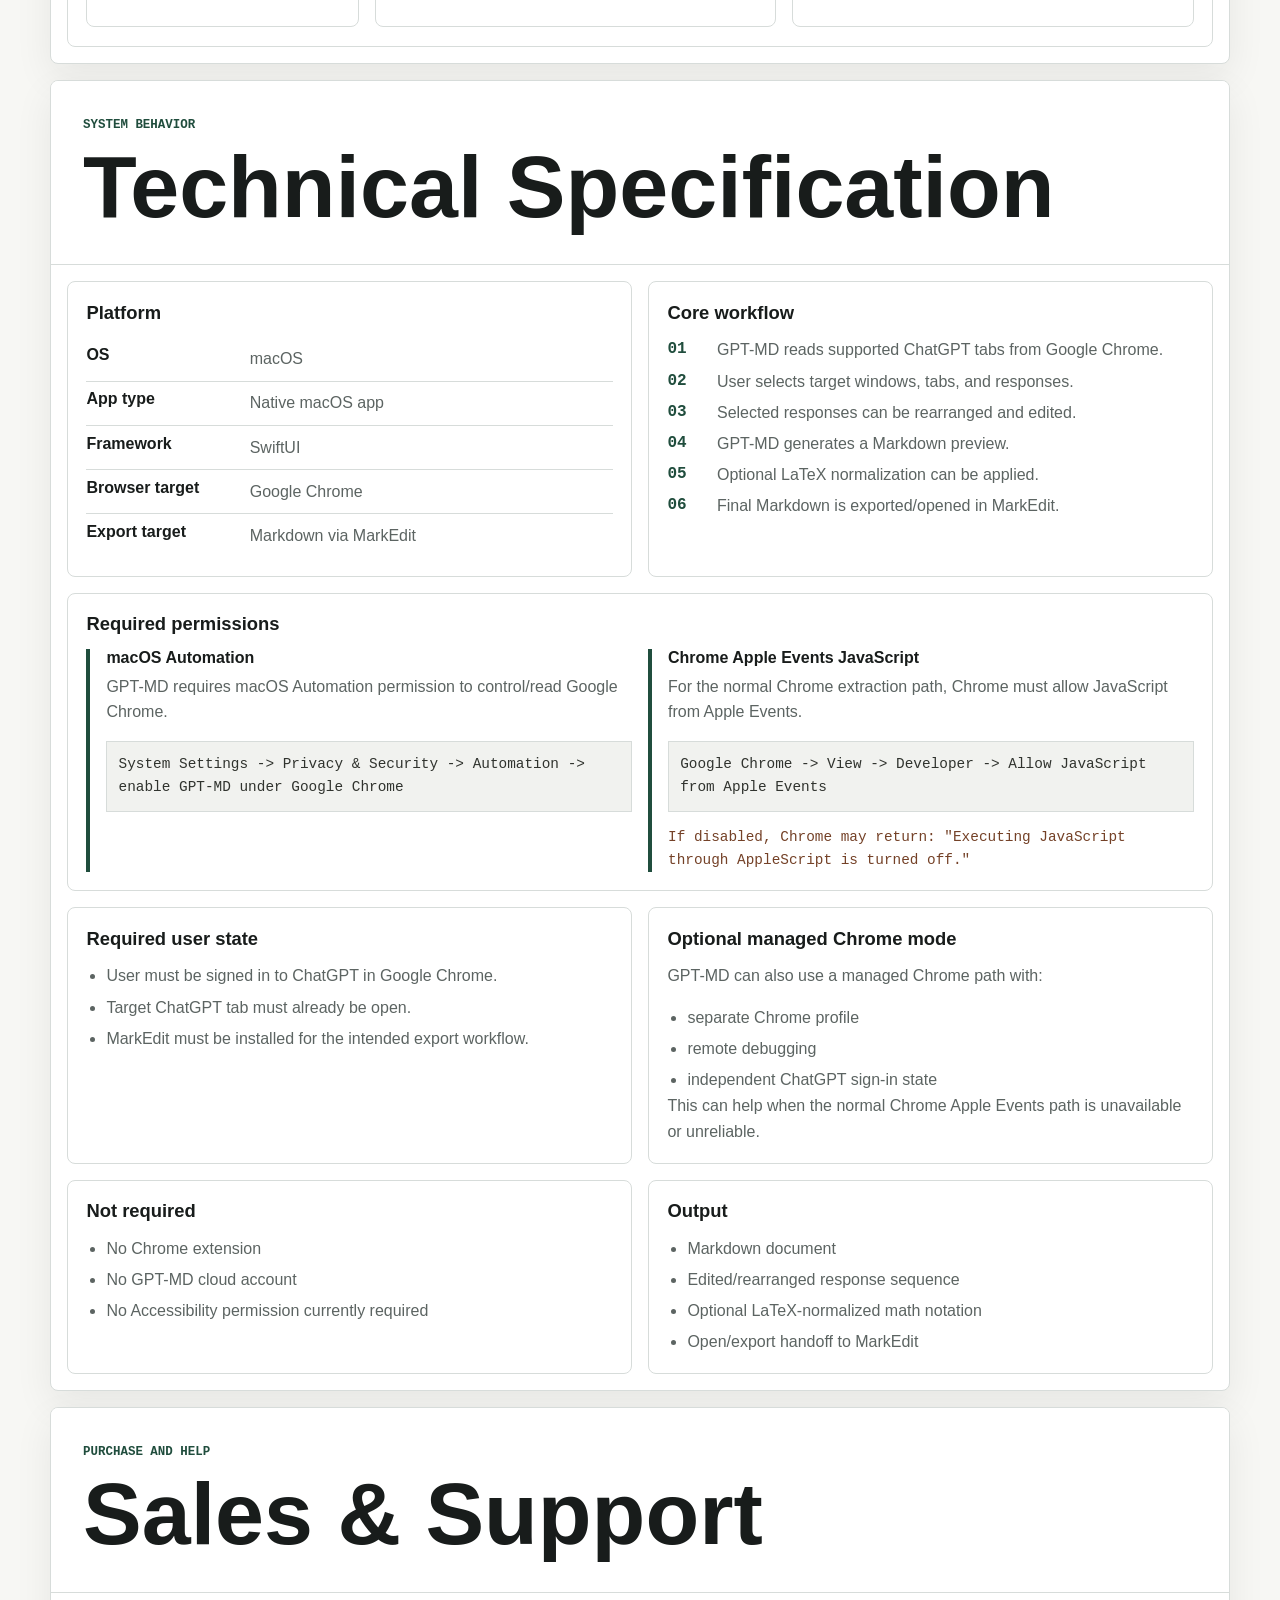
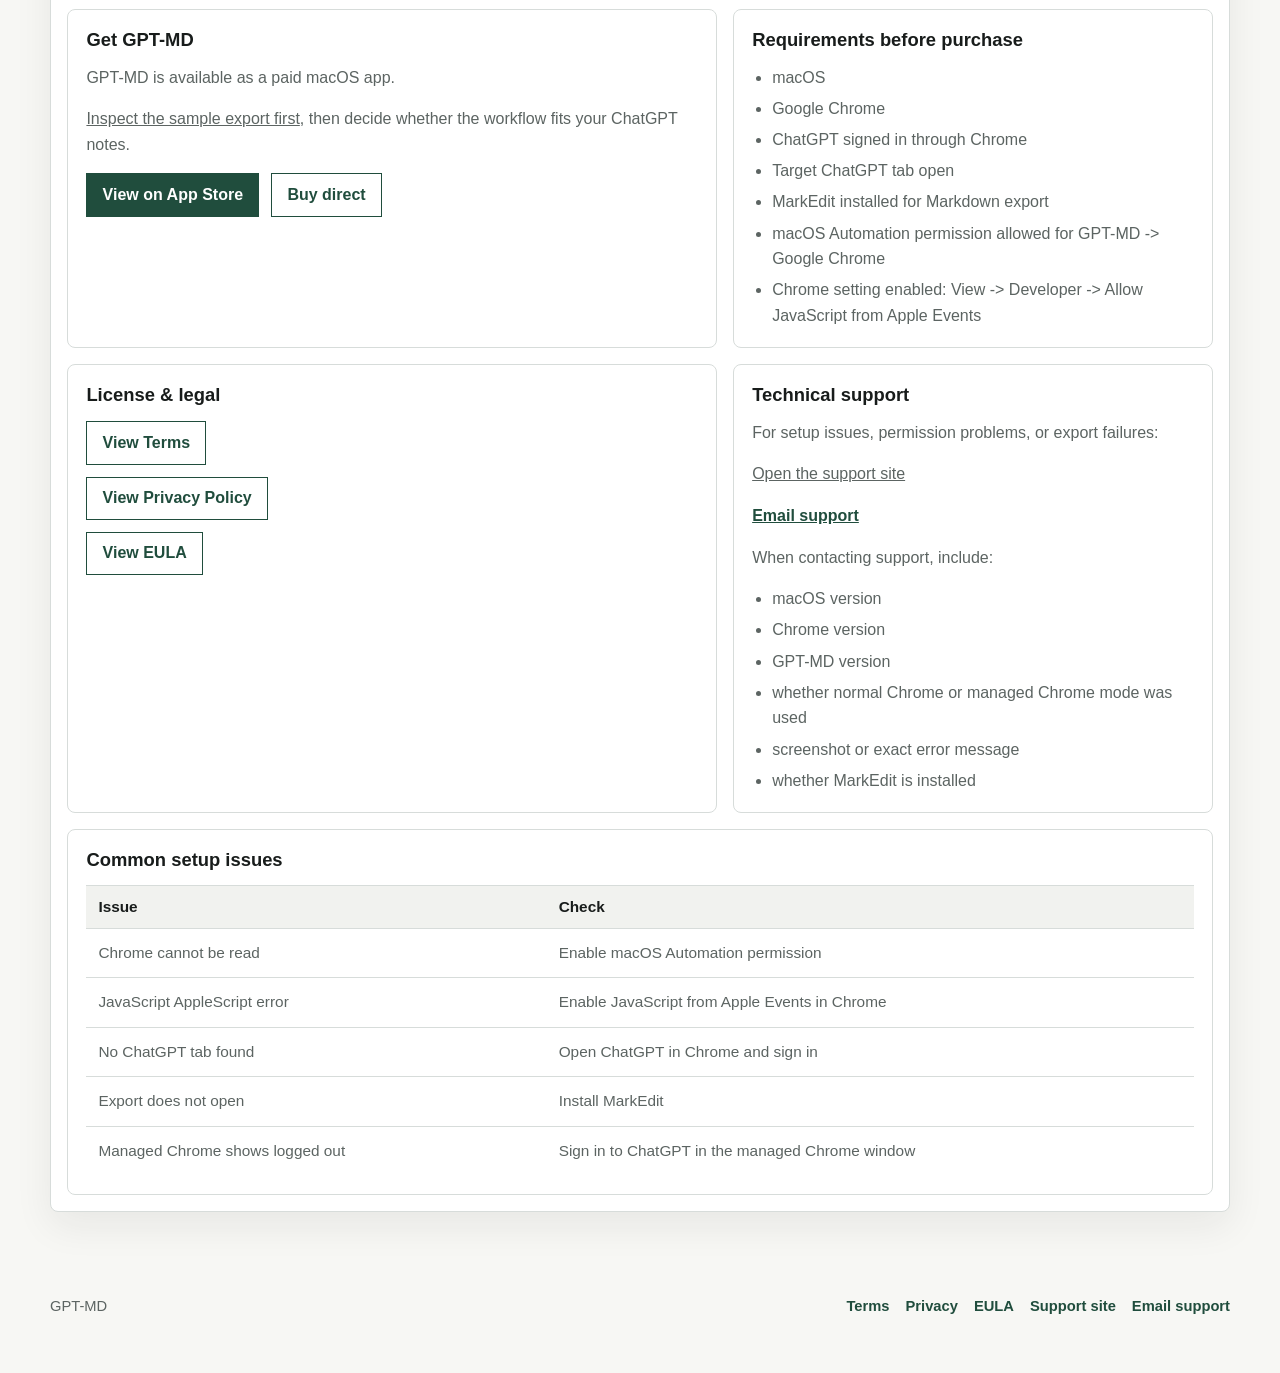
==== commit d4a59ef9: "Add interactive GPT-MD sample" ====
--- a/index.html
+++ b/index.html
@@ -12,7 +12,7 @@
   <meta property="og:description" content="Select, rearrange, edit, and export ChatGPT responses as Markdown.">
   <meta property="og:type" content="website">
   <link rel="icon" type="image/png" href="./favicon.png?v=20260423a">
-  <link rel="stylesheet" href="./site.css?v=20260508a">
+  <link rel="stylesheet" href="./site.css?v=20260508b">
 </head>
 <body>
   <a class="skip-link" href="#content">Skip to content</a>
@@ -85,65 +85,47 @@
           <h2 id="sample-title">Sample</h2>
         </div>
 
-        <div class="file-grid">
-          <a
-            class="file-card"
-            href="./site-assets/sample-source.txt"
-            data-preview-title="Source text"
-            data-preview-url="./site-assets/sample-source.txt"
-          >
-            <strong>Source text</strong>
-            <span>Selected ChatGPT study-response excerpt before Markdown export.</span>
-          </a>
-          <a
-            class="file-card"
-            href="./site-assets/sample-output.md"
-            data-preview-title="Markdown output"
-            data-preview-url="./site-assets/sample-output.md"
-          >
-            <strong>Markdown output</strong>
-            <span>Cleaned epidemiology and biostatistics study notes.</span>
-          </a>
-        </div>
-
-        <div class="proof-strip sample-proof-strip">
-          <img
-            src="./site-assets/gallery/gpt-md/04-export-to-markedit.png"
-            width="2880"
-            height="1800"
-            loading="lazy"
-            decoding="async"
-            alt="GPT-MD export preview opened in MarkEdit."
-          >
-          <div class="proof-strip-copy">
-            <h3>Markdown output</h3>
-            <pre class="sample-output"># Epidemiology and Biostatistics Study Export
-
-## Dataset setup
-
-The diabetes dataset loaded correctly. The main issue was column-name mismatch.
-
-R is case-sensitive:
-
-- `patients$Age` works
-- `patients$age` does not work
-- `patients$BMI` works
-- `patients$bmi` does not work
-
-The diabetes-status variable is `Outcome`, not `diabetes`.
-
-## Missing values
-
-High-yield commands:
-
-```r
-is.na(x)
-sum(is.na(x))
-which(is.na(x))
-mean(x, na.rm = TRUE)
-na.omit(dataframe)
-```</pre>
-          </div>
+        <div class="sample-workbench" aria-label="Interactive GPT-MD sample">
+          <article class="sample-panel sample-source-panel">
+            <p class="kicker">Left</p>
+            <h3>ChatGPT conversation</h3>
+            <a
+              class="file-card sample-open-card"
+              href="./site-assets/sample-conversation.md"
+              data-preview-title="ChatGPT conversation"
+              data-preview-url="./site-assets/sample-conversation.md"
+            >
+              <strong>Open transcript</strong>
+              <span>Case-control study odds-ratio conversation used for this sample.</span>
+            </a>
+          </article>
+
+          <article class="sample-panel sample-builder-panel">
+            <div class="sample-panel-head">
+              <div>
+                <p class="kicker">Middle</p>
+                <h3>GPT-MD emulator</h3>
+              </div>
+              <button class="small-button" type="button" data-sample-reset>Reset</button>
+            </div>
+            <div class="response-list" id="sample-response-list"></div>
+          </article>
+
+          <article class="sample-panel sample-export-panel">
+            <div class="sample-panel-head">
+              <div>
+                <p class="kicker">Right</p>
+                <h3>Resulting Markdown</h3>
+              </div>
+              <a
+                class="small-button"
+                href="./site-assets/sample-output.md"
+                target="_blank"
+                rel="noreferrer"
+              >Open file</a>
+            </div>
+            <pre class="sample-output export-output" id="sample-export-output" aria-live="polite"></pre>
+          </article>
         </div>
       </section>
     </section>
@@ -394,10 +376,20 @@
           paragraph = [];
         }
 
-        lines.forEach((line) => {
+        function parseTableLine(line) {
+          const trimmed = line.trim();
+          if (!trimmed.startsWith("|") || !trimmed.endsWith("|")) {
+            return null;
+          }
+          return trimmed.slice(1, -1).split("|").map((cell) => cell.trim());
+        }
+
+        for (let index = 0; index < lines.length; index += 1) {
+          const line = lines[index];
           const trimmed = line.trim();
           const heading = /^(#{1,6})\s+(.+)$/.exec(trimmed);
           const listItem = /^-\s+(.+)$/.exec(trimmed);
+          const tableCells = parseTableLine(line);
 
           if (!trimmed) {
             flushParagraph();
@@ -405,13 +397,25 @@
             flushParagraph();
             const level = Math.min(heading[1].length, 4);
             blocks.push(`<h${level}>${inlineMarkdown(heading[2])}</h${level}>`);
+          } else if (tableCells) {
+            flushParagraph();
+            const rows = [tableCells];
+            while (index + 1 < lines.length && parseTableLine(lines[index + 1])) {
+              index += 1;
+              rows.push(parseTableLine(lines[index]));
+            }
+            const filteredRows = rows.filter((cells) => !cells.every((cell) => /^:?-{3,}:?$/.test(cell)));
+            const head = filteredRows.shift() || [];
+            const headerHTML = head.map((cell) => `<th>${inlineMarkdown(cell)}</th>`).join("");
+            const rowsHTML = filteredRows.map((cells) => `<tr>${cells.map((cell) => `<td>${inlineMarkdown(cell)}</td>`).join("")}</tr>`).join("");
+            blocks.push(`<div class="md-table-wrap"><table><thead><tr>${headerHTML}</tr></thead><tbody>${rowsHTML}</tbody></table></div>`);
           } else if (listItem) {
             flushParagraph();
             blocks.push(`<p class="md-list-item">${inlineMarkdown(listItem[1])}</p>`);
           } else {
             paragraph.push(line);
           }
-        });
+        }
 
         flushParagraph();
         return blocks.join("\n");
@@ -534,6 +538,36 @@
       border-radius: 4px;
       font-family: ui-monospace, SFMono-Regular, Menlo, Consolas, monospace;
       font-size: 0.92em;
+    }
+
+    .md-table-wrap {
+      overflow-x: auto;
+      margin: 1rem 0;
+      border: 1px solid var(--rule);
+      border-radius: 8px;
+    }
+
+    table {
+      width: 100%;
+      border-collapse: collapse;
+      font-size: 0.94rem;
+    }
+
+    th,
+    td {
+      padding: 0.55rem 0.65rem;
+      border-bottom: 1px solid var(--rule);
+      text-align: left;
+      vertical-align: top;
+    }
+
+    th {
+      background: var(--green-soft);
+      color: var(--green);
+    }
+
+    tr:last-child td {
+      border-bottom: 0;
     }
   </style>
 </head>
@@ -593,6 +627,141 @@
         }
       }
 
+      const sampleSeed = [
+        {
+          title: "Recognize the study design",
+          enabled: true,
+          body: [
+            "## Recognize the study design",
+            "",
+            "This is a case-control outbreak investigation, so the association measure is the odds ratio rather than the risk ratio.",
+            "",
+            "The exercise uses 26 cases and 26 controls from the same hotel population and asks for one 2 x 2 table per food eaten at lunch.",
+            "",
+            "Formula:",
+            "",
+            "OR = (a d) / (b c)",
+            "",
+            "where a and b are exposed and unexposed cases, while c and d are exposed and unexposed controls."
+          ].join("\n")
+        },
+        {
+          title: "Calculate each food odds ratio",
+          enabled: true,
+          body: [
+            "## Calculate each food odds ratio",
+            "",
+            "| Food | Cases ate | Cases did not eat | Controls ate | Controls did not eat | Odds ratio |",
+            "| --- | ---: | ---: | ---: | ---: | ---: |",
+            "| Pasta with meat sauce | 25 | 1 | 18 | 8 | 11.11 |",
+            "| Grilled steak | 23 | 3 | 18 | 8 | 3.41 |",
+            "| Russian salad | 10 | 16 | 5 | 21 | 2.63 |",
+            "| Tiramisu | 7 | 19 | 3 | 23 | 2.82 |",
+            "",
+            "Example for pasta with meat sauce:",
+            "",
+            "OR = (25 x 8) / (1 x 18) = 200 / 18 = 11.11"
+          ].join("\n")
+        },
+        {
+          title: "Write the submission-ready conclusion",
+          enabled: true,
+          body: [
+            "## Write the submission-ready conclusion",
+            "",
+            "Pasta with meat sauce has the highest odds ratio. Its OR is about 11.11, meaning the odds of having eaten it were about 11 times higher in cases than in controls.",
+            "",
+            "Therefore, pasta with meat sauce is the food most strongly associated with the outbreak and is the most likely vehicle of infection.",
+            "",
+            "Very short final version:",
+            "",
+            "Because this is a case-control study, I constructed a 2 x 2 table for each food and calculated the odds ratio. Pasta with meat sauce had the highest odds ratio, so it is the most likely source of the outbreak."
+          ].join("\n")
+        }
+      ];
+
+      const sampleList = document.getElementById("sample-response-list");
+      const sampleOutput = document.getElementById("sample-export-output");
+      const sampleReset = document.querySelector("[data-sample-reset]");
+      let sampleItems = sampleSeed.map((item) => ({ ...item }));
+
+      function buildSampleMarkdown() {
+        const selected = sampleItems.filter((item) => item.enabled);
+
+        if (!selected.length) {
+          return "# Case-Control Study OR Export\n\nNo responses selected.";
+        }
+
+        return [
+          "# Case-Control Study OR Export",
+          "",
+          "Source conversation: Case-Control Study OR",
+          "",
+          ...selected.flatMap((item) => [item.body.trim(), ""])
+        ].join("\n").trim() + "\n";
+      }
+
+      function renderSample() {
+        if (!sampleList || !sampleOutput) {
+          return;
+        }
+
+        sampleList.innerHTML = "";
+        sampleItems.forEach((item, index) => {
+          const row = document.createElement("section");
+          row.className = "response-card";
+          row.innerHTML = `
+            <div class="response-card-head">
+              <label>
+                <input type="checkbox" ${item.enabled ? "checked" : ""}>
+                <span>${escapeHTML(item.title)}</span>
+              </label>
+              <div class="response-actions">
+                <button type="button" data-move="up" ${index === 0 ? "disabled" : ""}>Up</button>
+                <button type="button" data-move="down" ${index === sampleItems.length - 1 ? "disabled" : ""}>Down</button>
+              </div>
+            </div>
+            <textarea rows="8" spellcheck="true">${escapeHTML(item.body)}</textarea>
+          `;
+
+          const checkbox = row.querySelector("input");
+          const textarea = row.querySelector("textarea");
+          checkbox.addEventListener("change", () => {
+            item.enabled = checkbox.checked;
+            sampleOutput.textContent = buildSampleMarkdown();
+          });
+          textarea.addEventListener("input", () => {
+            item.body = textarea.value;
+            sampleOutput.textContent = buildSampleMarkdown();
+          });
+          row.querySelectorAll("[data-move]").forEach((button) => {
+            button.addEventListener("click", () => {
+              const direction = button.dataset.move === "up" ? -1 : 1;
+              const target = index + direction;
+              if (target < 0 || target >= sampleItems.length) {
+                return;
+              }
+              const [moved] = sampleItems.splice(index, 1);
+              sampleItems.splice(target, 0, moved);
+              renderSample();
+            });
+          });
+
+          sampleList.appendChild(row);
+        });
+
+        sampleOutput.textContent = buildSampleMarkdown();
+      }
+
+      if (sampleReset) {
+        sampleReset.addEventListener("click", () => {
+          sampleItems = sampleSeed.map((item) => ({ ...item }));
+          renderSample();
+        });
+      }
+
+      renderSample();
+
       cards.forEach((card) => {
         card.addEventListener("click", (event) => {
           event.preventDefault();
--- a/site.css
+++ b/site.css
@@ -625,11 +625,54 @@
   font-size: 1.35rem;
 }
 
+.file-grid,
+.sample-workbench {
+  display: grid;
+  gap: 1rem;
+}
+
 .file-grid {
-  display: grid;
   grid-template-columns: repeat(2, minmax(0, 1fr));
-  gap: 1rem;
   margin-bottom: 1rem;
+}
+
+.sample-workbench {
+  grid-template-columns: minmax(12rem, 0.85fr) minmax(18rem, 1.25fr) minmax(18rem, 1.25fr);
+  align-items: stretch;
+}
+
+.sample-panel {
+  display: flex;
+  min-width: 0;
+  min-height: 28rem;
+  flex-direction: column;
+  border: 1px solid var(--rule);
+  background: #ffffff;
+  border-radius: 8px;
+  padding: 1rem;
+}
+
+.sample-panel h3 {
+  margin-bottom: 0.85rem;
+  color: var(--ink);
+}
+
+.sample-panel-head {
+  display: flex;
+  gap: 0.75rem;
+  align-items: flex-start;
+  justify-content: space-between;
+  margin-bottom: 0.85rem;
+}
+
+.sample-panel-head h3,
+.sample-panel-head .kicker,
+.sample-source-panel .kicker {
+  margin-bottom: 0;
+}
+
+.sample-open-card {
+  min-height: 11rem;
 }
 
 .file-card {
@@ -664,6 +707,102 @@
   outline-offset: 2px;
 }
 
+.small-button,
+.response-actions button {
+  min-height: 2.25rem;
+  border: 1px solid var(--rule-dark);
+  background: #ffffff;
+  color: var(--green);
+  padding: 0.45rem 0.65rem;
+  font: inherit;
+  font-size: 0.9rem;
+  font-weight: 700;
+  text-decoration: none;
+  cursor: pointer;
+}
+
+.small-button:hover,
+.small-button:focus-visible,
+.response-actions button:hover,
+.response-actions button:focus-visible {
+  outline: 2px solid var(--green);
+  outline-offset: 2px;
+}
+
+.response-actions button:disabled {
+  color: #9da7a3;
+  cursor: default;
+  opacity: 0.65;
+}
+
+.response-actions button:disabled:hover,
+.response-actions button:disabled:focus-visible {
+  outline: 0;
+}
+
+.response-list {
+  display: grid;
+  gap: 0.75rem;
+  min-width: 0;
+}
+
+.response-card {
+  border: 1px solid var(--rule);
+  background: #fbfbf8;
+  border-radius: 8px;
+  overflow: hidden;
+}
+
+.response-card-head {
+  display: flex;
+  gap: 0.75rem;
+  align-items: center;
+  justify-content: space-between;
+  padding: 0.75rem;
+  border-bottom: 1px solid var(--rule);
+}
+
+.response-card-head label {
+  display: flex;
+  min-width: 0;
+  gap: 0.45rem;
+  align-items: flex-start;
+  color: var(--ink);
+  font-weight: 700;
+}
+
+.response-card-head input {
+  margin-top: 0.2rem;
+  accent-color: var(--green);
+}
+
+.response-card-head span {
+  overflow-wrap: anywhere;
+}
+
+.response-actions {
+  display: flex;
+  flex: none;
+  gap: 0.35rem;
+}
+
+.response-card textarea {
+  display: block;
+  width: 100%;
+  min-height: 11rem;
+  border: 0;
+  background: #ffffff;
+  color: #232826;
+  padding: 0.75rem;
+  resize: vertical;
+  font: 0.9rem/1.5 ui-monospace, SFMono-Regular, Menlo, Consolas, monospace;
+}
+
+.response-card textarea:focus {
+  outline: 2px solid var(--green);
+  outline-offset: -2px;
+}
+
 .sample-proof-strip {
   margin-top: 1rem;
 }
@@ -673,6 +812,8 @@
 }
 
 .sample-output {
+  flex: 1;
+  min-height: 0;
   overflow-x: auto;
   border: 1px solid var(--rule);
   background: #ffffff;
@@ -682,6 +823,11 @@
   font-size: 0.88rem;
   line-height: 1.45;
   white-space: pre-wrap;
+}
+
+.export-output {
+  height: 100%;
+  min-height: 25rem;
 }
 
 .modal-open {
@@ -802,8 +948,26 @@
   .proof-grid,
   .proof-metrics,
   .proof-strip,
-  .file-grid {
+  .file-grid,
+  .sample-workbench {
     grid-template-columns: 1fr;
+  }
+
+  .sample-panel {
+    min-height: 0;
+  }
+
+  .response-card-head {
+    align-items: stretch;
+    flex-direction: column;
+  }
+
+  .response-actions {
+    width: 100%;
+  }
+
+  .response-actions button {
+    flex: 1;
   }
 
   .purchase-actions {
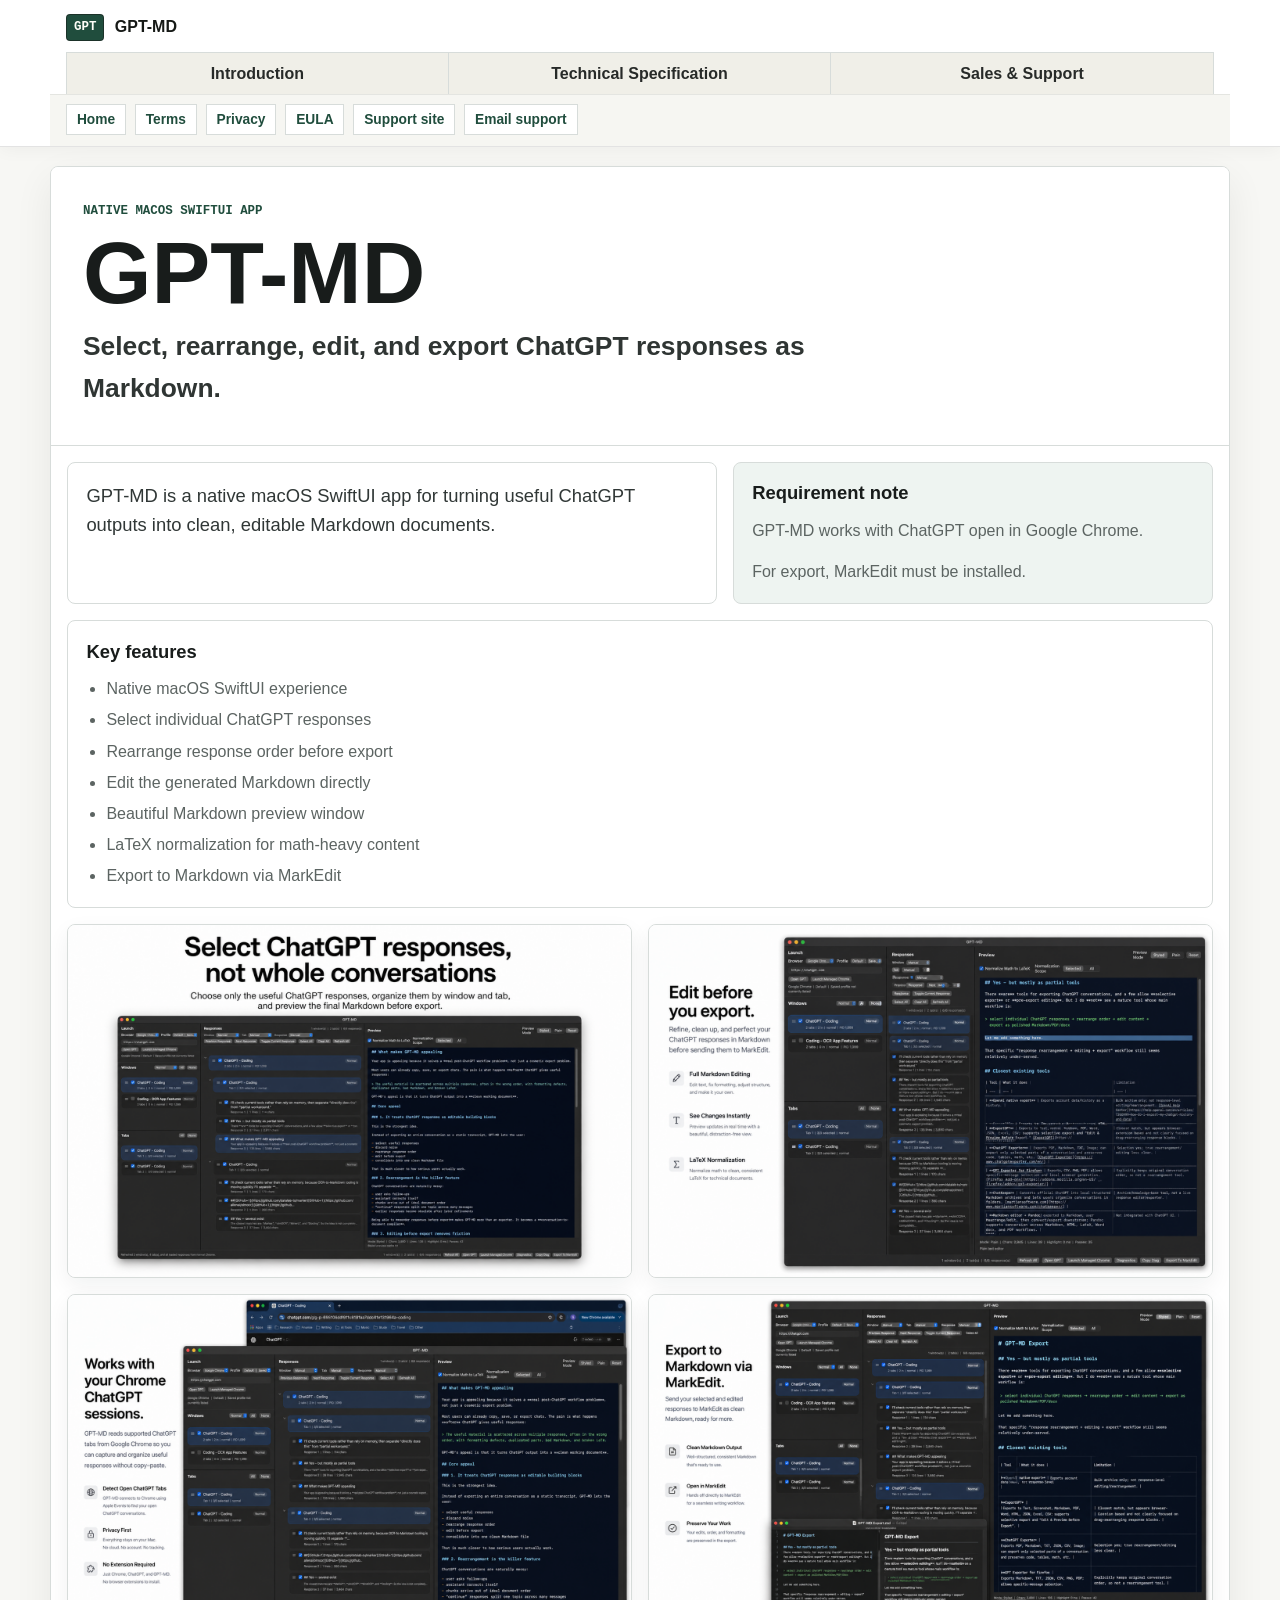
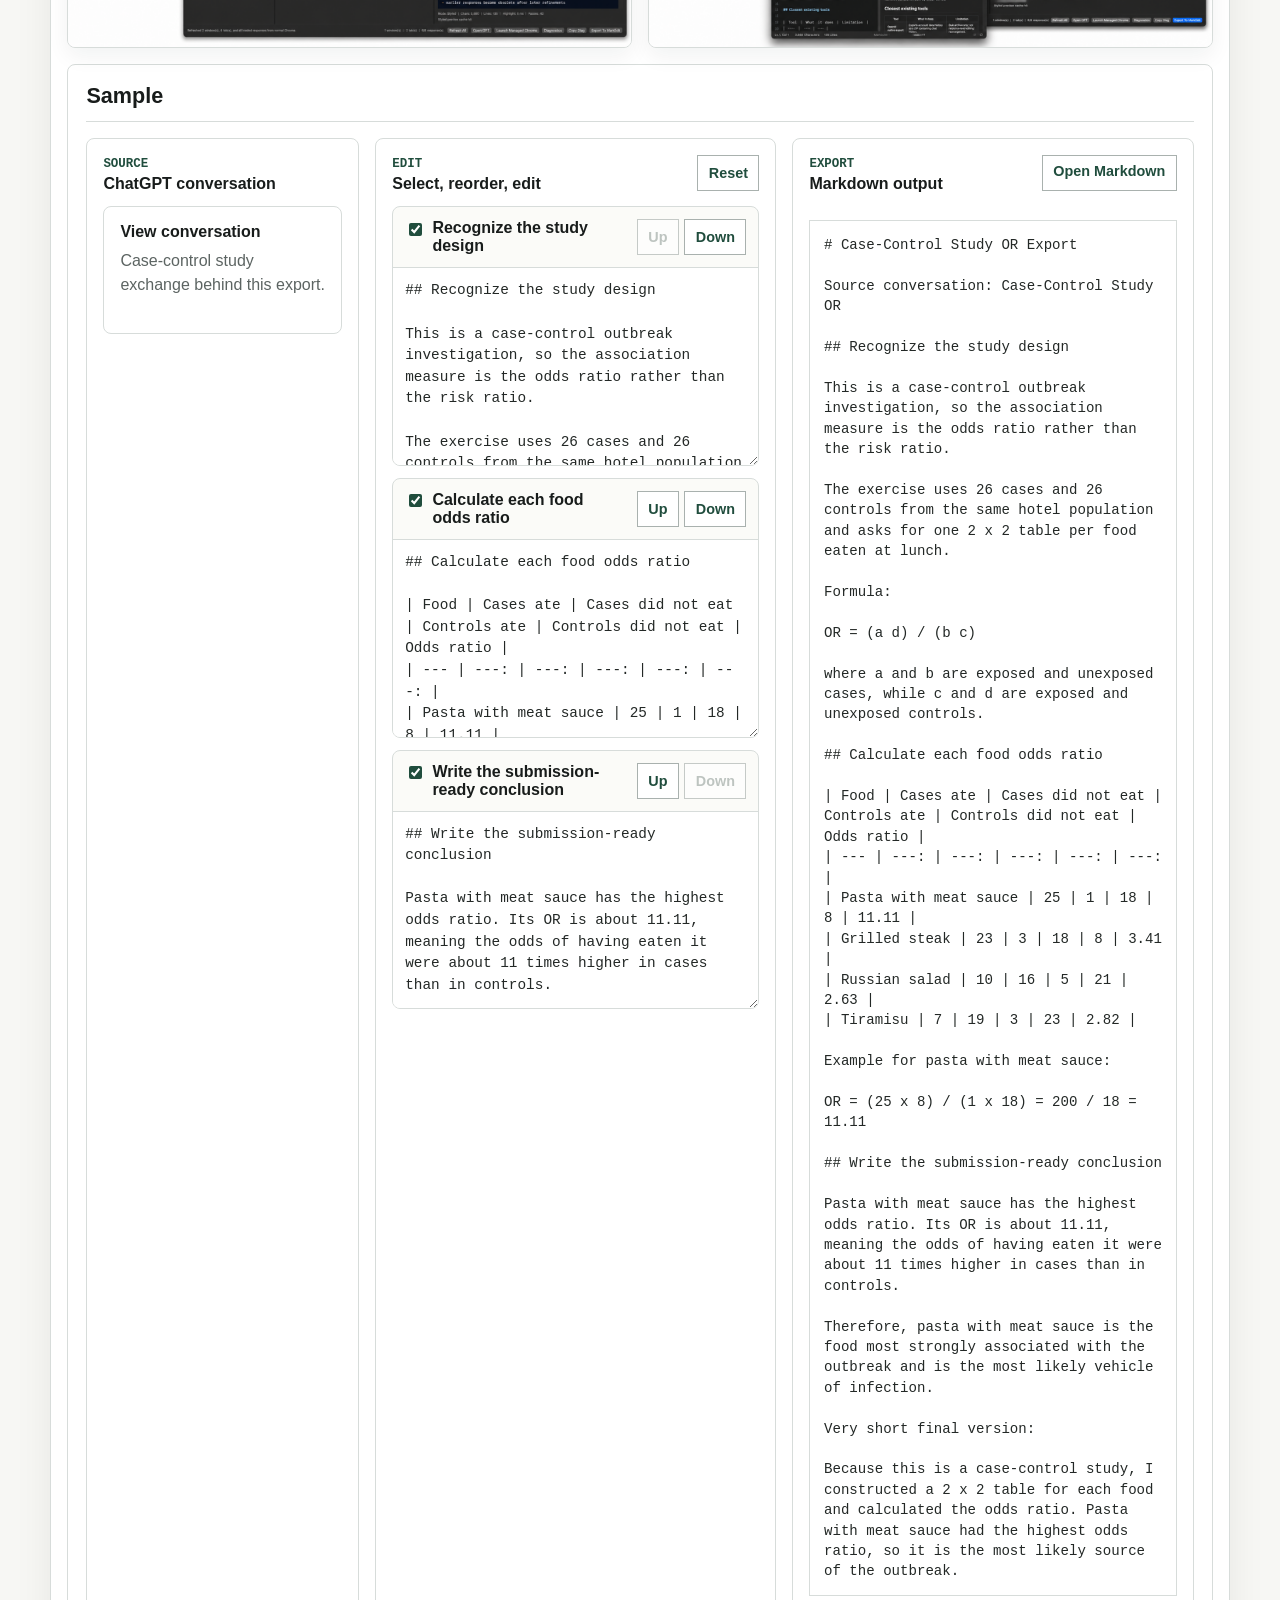
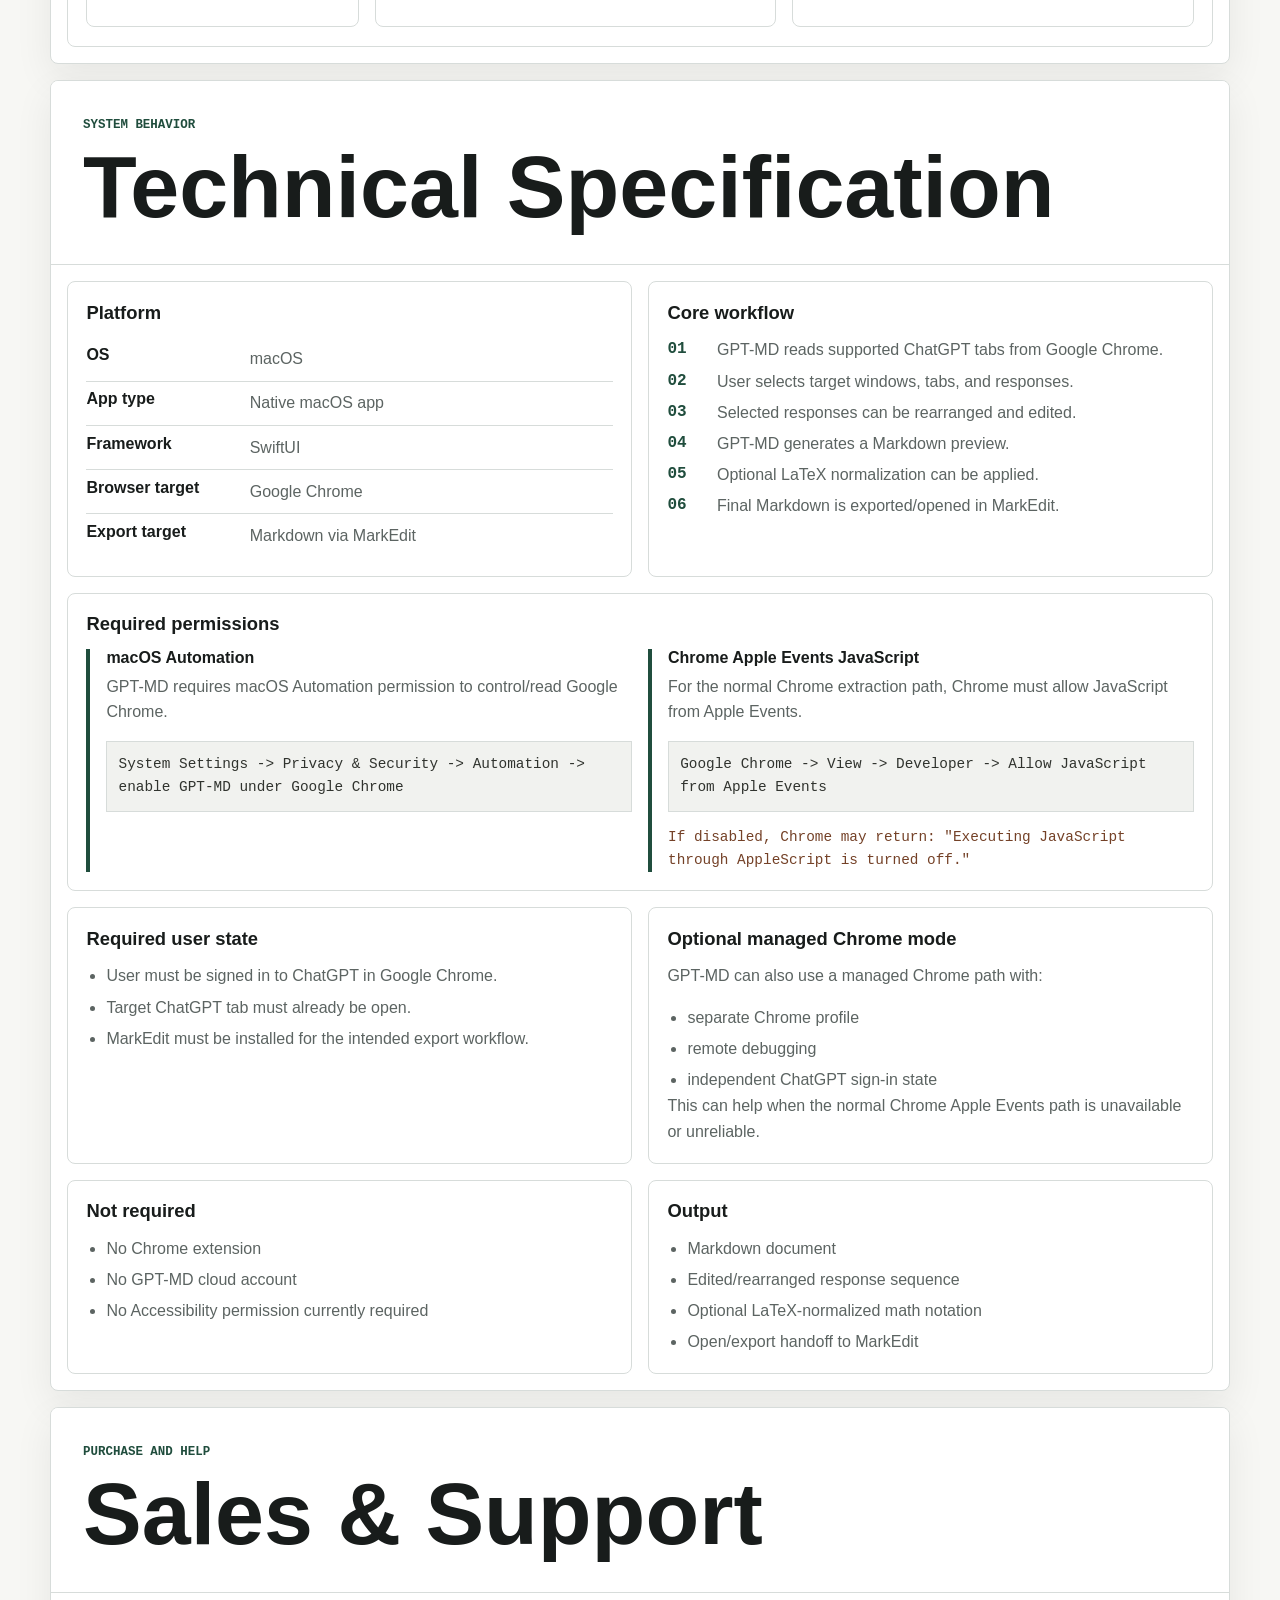
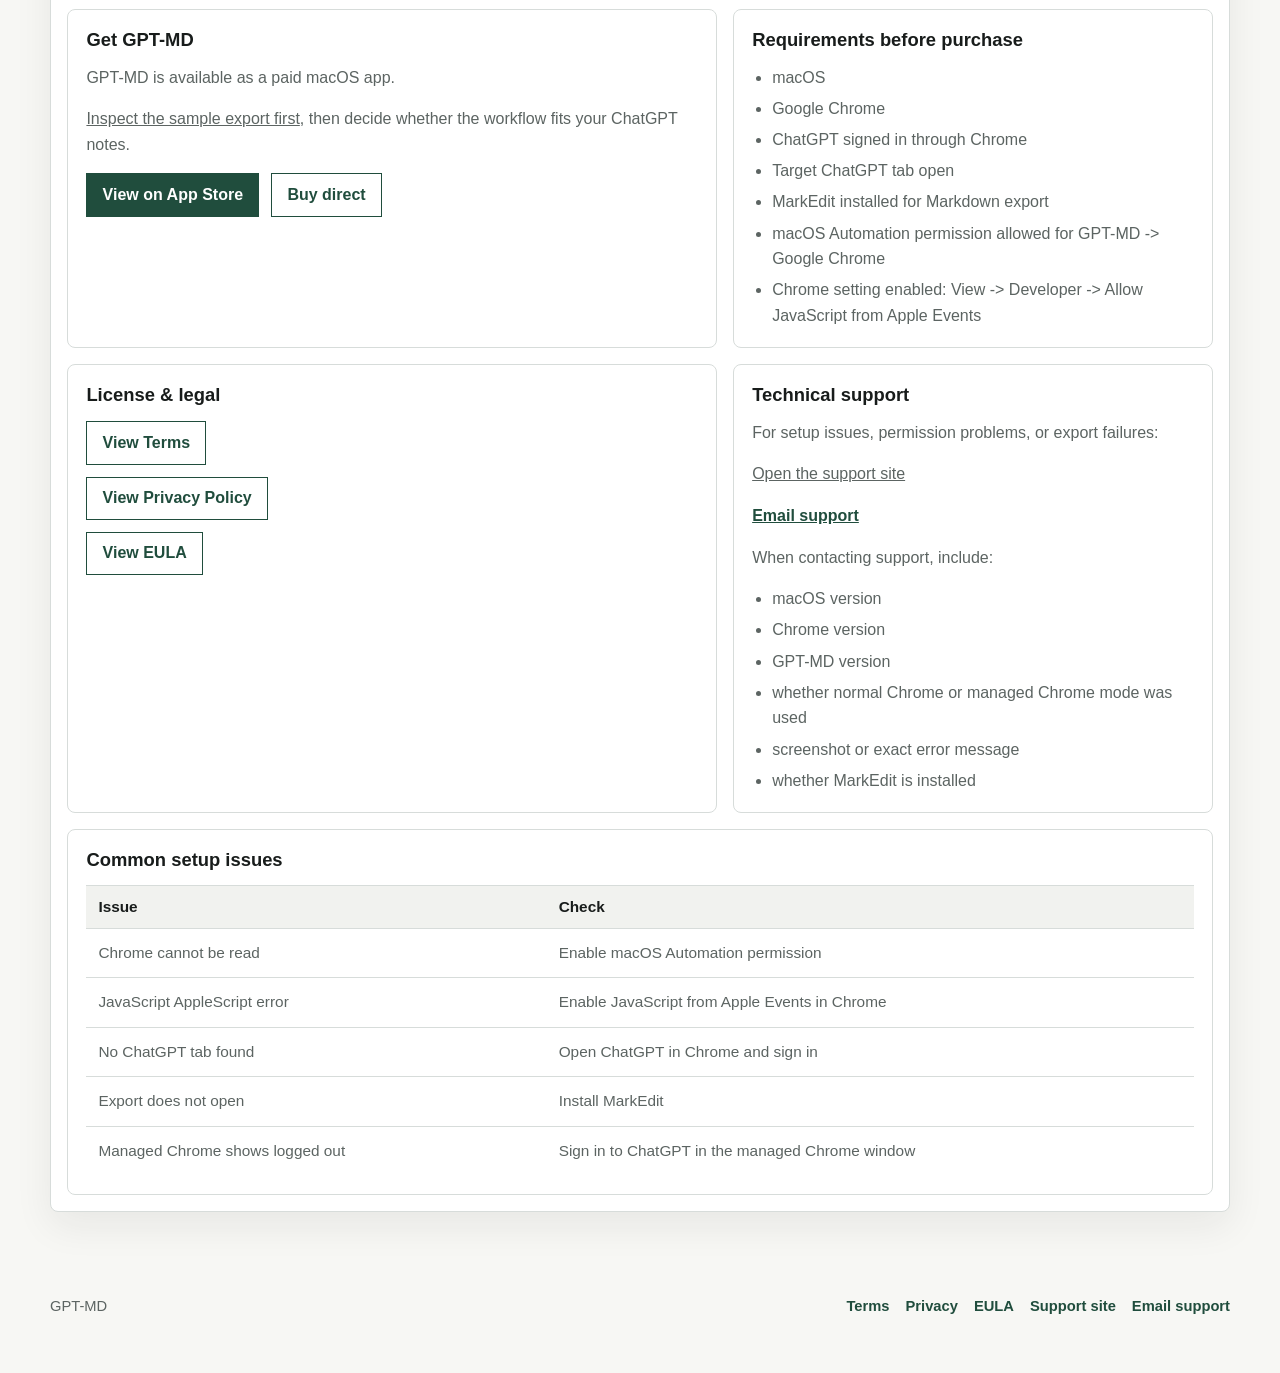
==== commit 814924a5: "Polish interactive sample labels" ====
--- a/index.html
+++ b/index.html
@@ -87,7 +87,7 @@
 
         <div class="sample-workbench" aria-label="Interactive GPT-MD sample">
           <article class="sample-panel sample-source-panel">
-            <p class="kicker">Left</p>
+            <p class="kicker">Source</p>
             <h3>ChatGPT conversation</h3>
             <a
               class="file-card sample-open-card"
@@ -95,16 +95,16 @@
               data-preview-title="ChatGPT conversation"
               data-preview-url="./site-assets/sample-conversation.md"
             >
-              <strong>Open transcript</strong>
-              <span>Case-control study odds-ratio conversation used for this sample.</span>
+              <strong>View conversation</strong>
+              <span>Case-control study exchange behind this export.</span>
             </a>
           </article>
 
           <article class="sample-panel sample-builder-panel">
             <div class="sample-panel-head">
               <div>
-                <p class="kicker">Middle</p>
-                <h3>GPT-MD emulator</h3>
+                <p class="kicker">Edit</p>
+                <h3>Select, reorder, edit</h3>
               </div>
               <button class="small-button" type="button" data-sample-reset>Reset</button>
             </div>
@@ -114,15 +114,15 @@
           <article class="sample-panel sample-export-panel">
             <div class="sample-panel-head">
               <div>
-                <p class="kicker">Right</p>
-                <h3>Resulting Markdown</h3>
+                <p class="kicker">Export</p>
+                <h3>Markdown output</h3>
               </div>
               <a
                 class="small-button"
                 href="./site-assets/sample-output.md"
                 target="_blank"
                 rel="noreferrer"
-              >Open file</a>
+              >Open Markdown</a>
             </div>
             <pre class="sample-output export-output" id="sample-export-output" aria-live="polite"></pre>
           </article>
